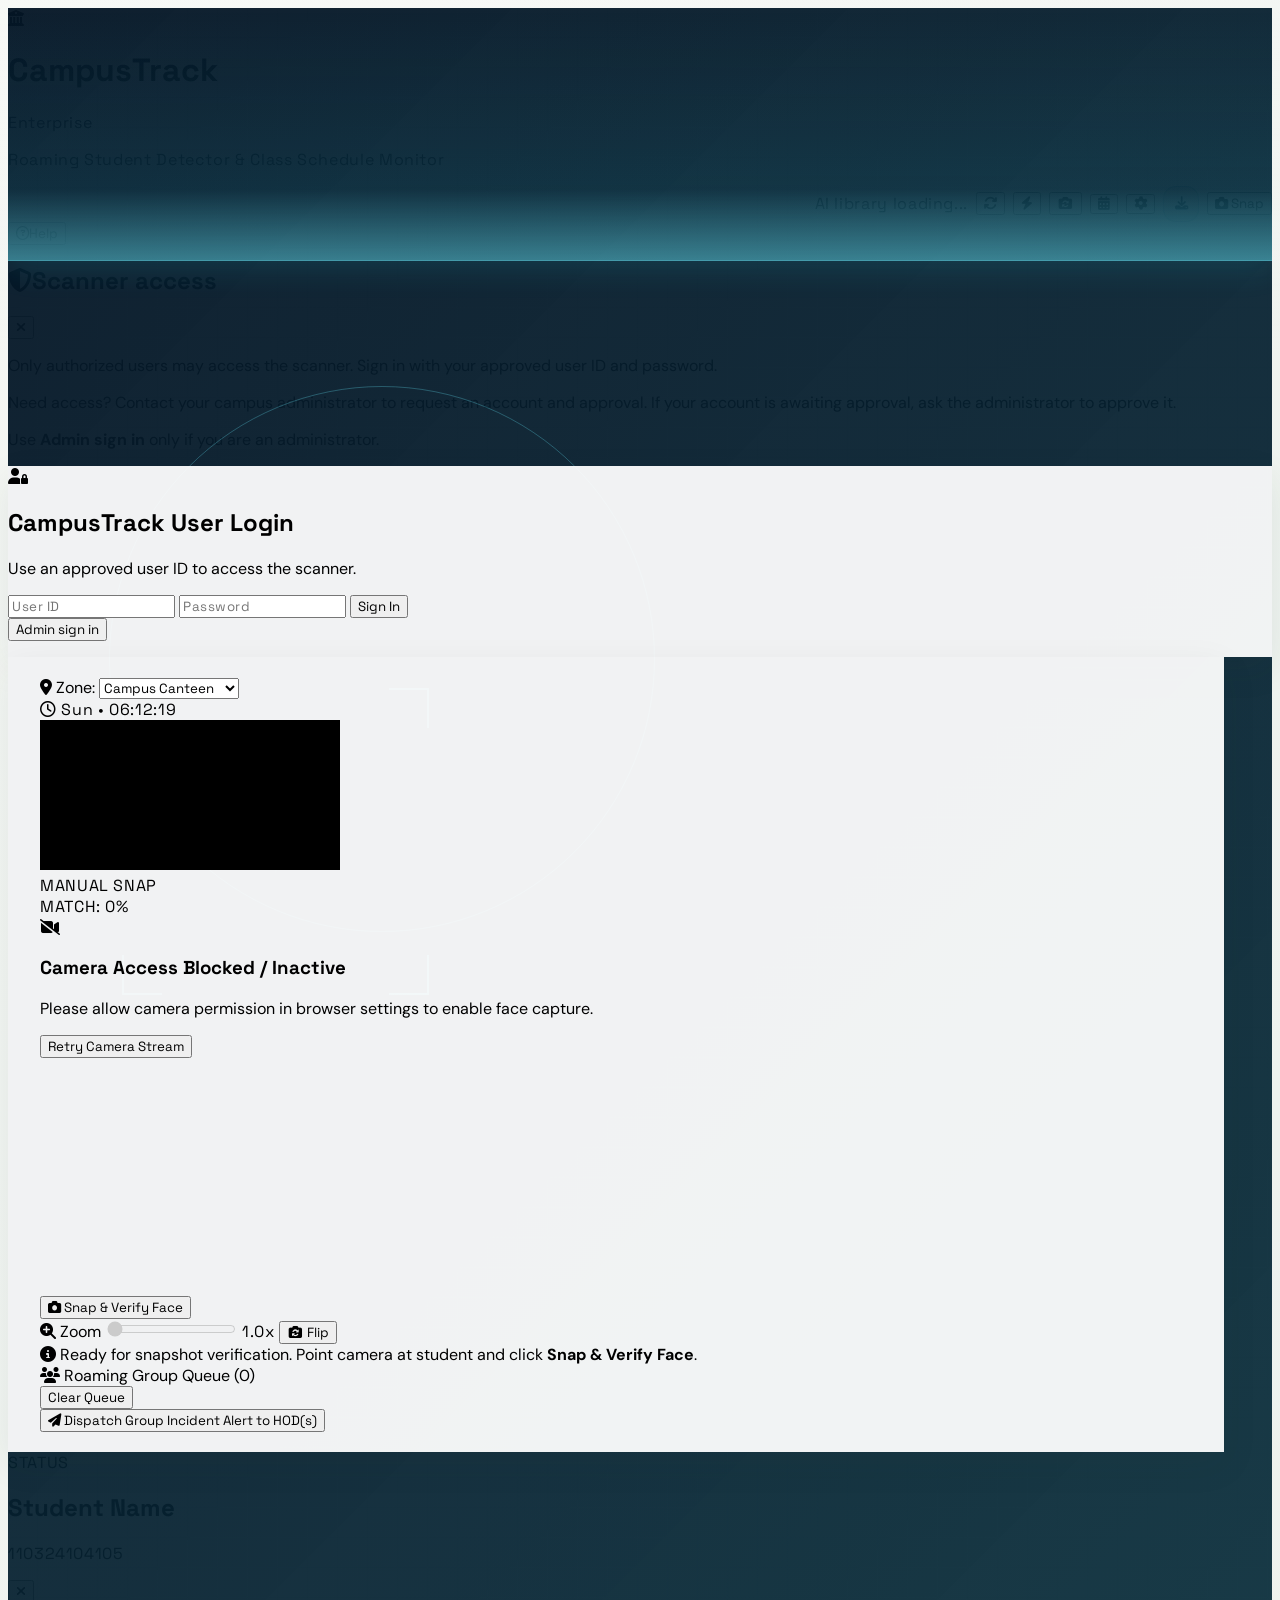
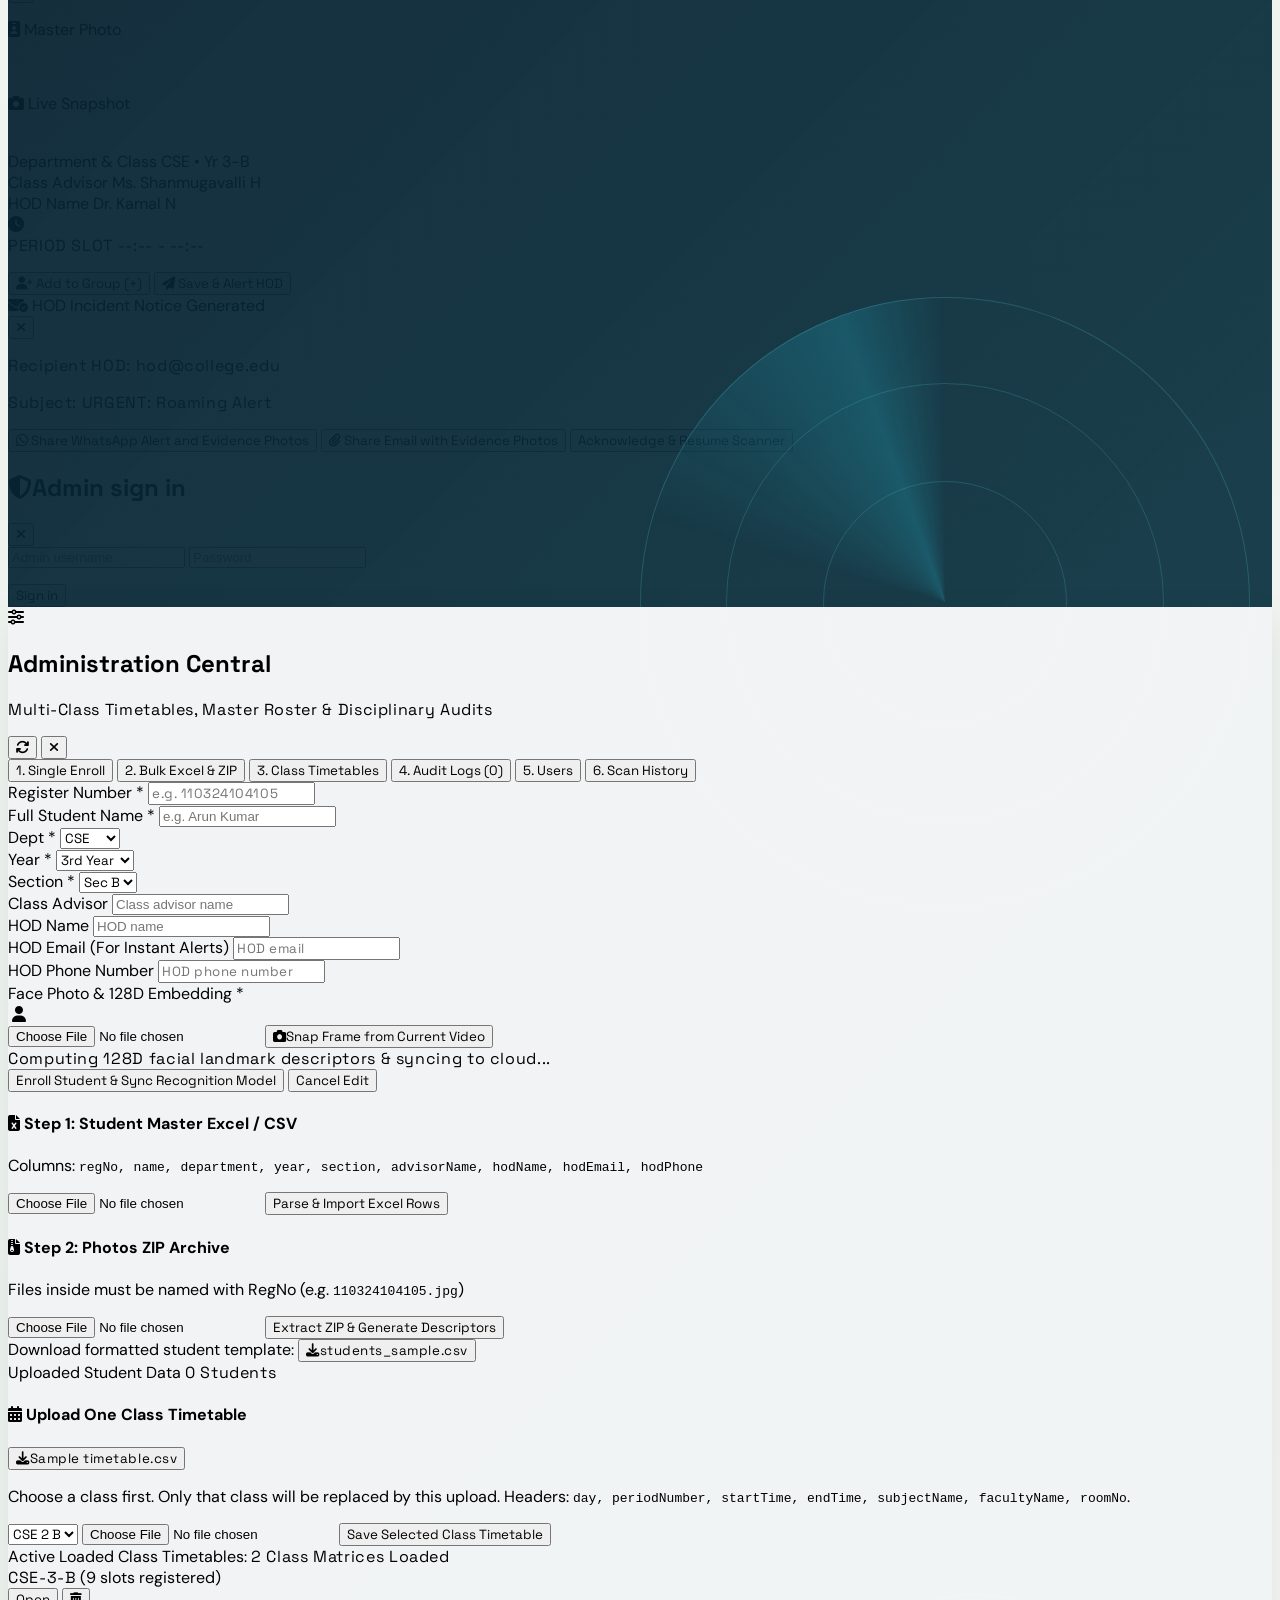
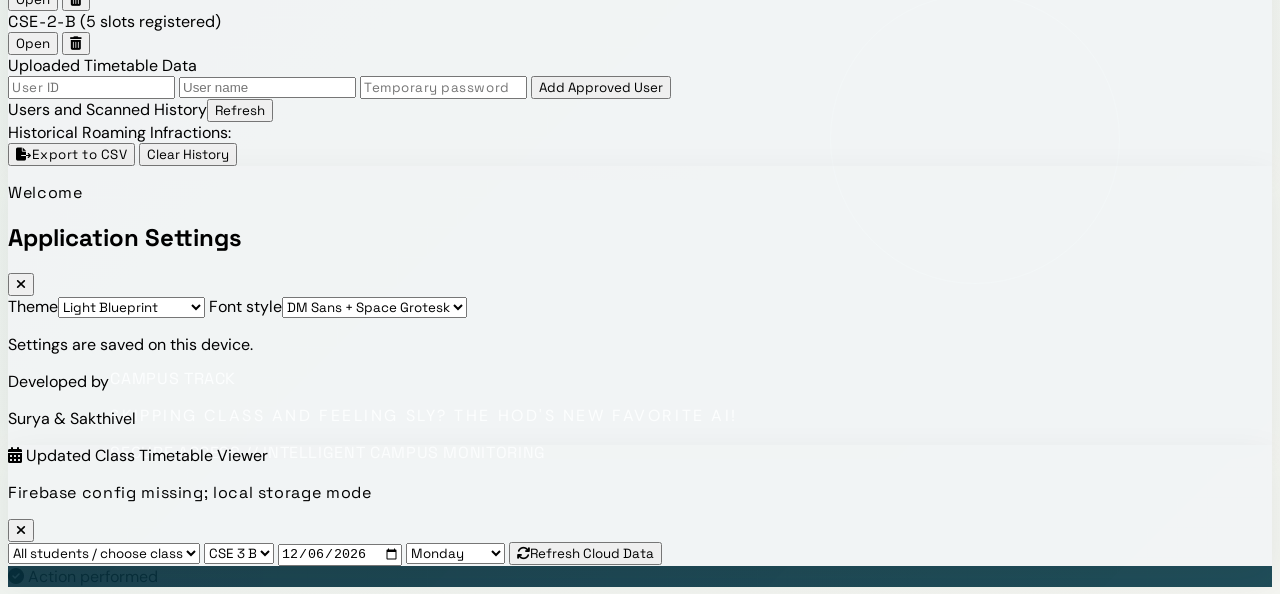
==== static/index.html @ fad96695 "feat: replace continuous video scanning loop with manual Snap & Verify workflow - In static/index.ht" ====
<!DOCTYPE html>
<html lang="en">
<head>
  <meta charset="UTF-8">
  <meta name="viewport" content="width=device-width, initial-scale=1.0, maximum-scale=1.0, user-scalable=no, viewport-fit=cover">
  <meta name="theme-color" content="#082b35">
  <meta name="apple-mobile-web-app-capable" content="yes">
  <meta name="apple-mobile-web-app-status-bar-style" content="black-translucent">
  <meta name="apple-mobile-web-app-title" content="CampusTrack">
  <meta name="description" content="CampusTrack AI Enterprise - Mobile face recognition and class monitoring app">
  <title>CampusTrack AI Enterprise - Face Recognition & Timetable Monitor</title>
  <link rel="manifest" href="manifest.json">

  <!-- Tailwind CSS CDN -->
  <script src="https://cdn.tailwindcss.com"></script>

  <!-- FontAwesome 6.5.1 CDN -->
  <link rel="stylesheet" href="https://cdnjs.cloudflare.com/ajax/libs/font-awesome/6.5.1/css/all.min.css">

  <!-- Typefaces -->
  <link rel="preconnect" href="https://fonts.googleapis.com">
  <link rel="preconnect" href="https://fonts.gstatic.com" crossorigin>
  <link href="https://fonts.googleapis.com/css2?family=DM+Sans:wght@400;500;600;700&family=Space+Grotesk:wght@400;500;600;700&display=swap" rel="stylesheet">

  <!-- Processing Libraries -->
  <script src="https://cdnjs.cloudflare.com/ajax/libs/tone/14.8.49/Tone.js"></script>
  <script src="https://cdn.jsdelivr.net/npm/xlsx@0.18.5/dist/xlsx.full.min.js"></script>
  <script src="https://cdn.jsdelivr.net/npm/jszip@3.10.1/dist/jszip.min.js"></script>

  <!-- Face-API.js Bundle -->
  <script defer src="https://cdn.jsdelivr.net/npm/@vladmandic/face-api@1.7.12/dist/face-api.min.js"></script>

  <!-- Firebase SDKs -->
  <script src="https://www.gstatic.com/firebasejs/10.12.2/firebase-app-compat.js"></script>
  <script src="https://www.gstatic.com/firebasejs/10.12.2/firebase-auth-compat.js"></script>
  <script src="https://www.gstatic.com/firebasejs/10.12.2/firebase-firestore-compat.js"></script>

  <!-- Modular, Cached Stylesheet -->
  <link rel="stylesheet" href="css/styles.css">
</head>
<body class="bg-slate-50 text-slate-800 min-h-screen flex flex-col font-sans select-none overflow-x-hidden">
  <div id="app-splash" aria-hidden="true">
    <div class="splash-content">
      <div class="splash-logo-mark"><i class="fa-solid fa-building-columns"></i></div>
      <div class="splash-wordmark">Campus<span>Track</span></div>
      <p class="splash-tagline">Intelligent campus monitoring</p>
      <p class="splash-credit">Developed by<span>Surya &amp; Sakthivel</span></p>
    </div>
  </div>
  <script>
    window.setTimeout(() => {
      document.getElementById('app-splash')?.classList.add('is-leaving');
    }, 1800);
  </script>
  <div class="mobile-app-shell">

  <!-- TOP HEADER -->
  <header class="bg-white/95 backdrop-blur-md border-b border-slate-200 sticky top-0 z-40 px-3 py-2.5 sm:px-5 flex items-center justify-between shadow-sm">
    <div class="flex items-center gap-2.5">
      <div class="w-9 h-9 rounded-xl bg-gradient-to-tr from-cyan-600 to-teal-500 flex items-center justify-center font-bold text-white shadow-md shadow-cyan-500/20">
        <i class="fa-solid fa-building-columns text-base"></i>
      </div>
      <div>
        <div class="flex items-center gap-1.5">
          <h1 class="font-black text-base sm:text-lg tracking-tight text-slate-900 leading-none">Campus<span class="text-cyan-600">Track</span></h1>
          <span class="bg-cyan-50 border border-cyan-200 text-cyan-700 font-mono text-[9px] px-1.5 py-0.5 rounded font-bold uppercase tracking-wider">Enterprise</span>
        </div>
        <p class="text-[11px] text-slate-500 font-mono hidden sm:block">Roaming Student Detector &amp; Class Schedule Monitor</p>
      </div>
    </div>

    <!-- Right Controls -->
    <div class="header-actions">
      <div class="status-pill flex items-center gap-1.5 text-xs bg-slate-100 px-2.5 py-1 rounded-xl border border-slate-200">
        <span id="sys-pulse" class="w-2 h-2 rounded-full bg-amber-400 animate-pulse"></span>
        <span id="sys-label" class="font-mono text-slate-600 text-[10px] sm:text-xs">Initializing AI...</span>
      </div>

      <button type="button" onclick="refreshScannerData()" title="Refresh scanner data" aria-label="Refresh scanner data" class="w-8 h-8 sm:w-9 sm:h-9 bg-slate-100 hover:bg-slate-200 text-slate-600 rounded-xl flex items-center justify-center transition border border-slate-200">
        <i class="fa-solid fa-arrows-rotate text-xs sm:text-sm"></i>
      </button>

      <button id="btn-torch" onclick="toggleTorch()" title="Toggle Flashlight" class="w-8 h-8 sm:w-9 sm:h-9 bg-slate-100 hover:bg-slate-200 text-slate-600 rounded-xl flex items-center justify-center transition border border-slate-200 active:scale-95">
        <i class="fa-solid fa-bolt text-xs sm:text-sm"></i>
      </button>

      <button id="btn-flip" onclick="toggleCameraFacing()" title="Flip Camera" class="w-8 h-8 sm:w-9 sm:h-9 bg-slate-100 hover:bg-slate-200 text-slate-600 rounded-xl flex items-center justify-center transition border border-slate-200 active:scale-95">
        <i class="fa-solid fa-camera-rotate text-xs sm:text-sm"></i>
      </button>

      <button onclick="openTimetableViewer()" title="View Timetables" class="mobile-header-duplicate w-8 h-8 sm:w-9 sm:h-9 bg-slate-100 hover:bg-slate-200 text-slate-600 rounded-xl flex items-center justify-center transition border border-slate-200 active:scale-95">
        <i class="fa-solid fa-calendar-days text-xs sm:text-sm"></i>
      </button>

      <button onclick="openSettingsModal()" title="Settings" class="mobile-header-duplicate w-8 h-8 sm:w-9 sm:h-9 bg-slate-100 hover:bg-slate-200 text-slate-600 rounded-xl flex items-center justify-center transition border border-slate-200 active:scale-95">
        <i class="fa-solid fa-gear text-xs sm:text-sm"></i>
      </button>

      <button id="btn-install-app" class="app-install-button hidden" type="button" title="Install app">
        <i class="fa-solid fa-download text-[11px]"></i>
      </button>

      <button id="btn-header-snap" type="button" onclick="document.getElementById('snap-btn')?.click()" title="Snap &amp; Verify Face" class="bg-cyan-600 hover:bg-cyan-700 text-white text-xs font-semibold px-3 py-1.5 rounded-xl transition flex items-center gap-1.5 shadow-md shadow-cyan-600/20 active:scale-95">
        <i class="fa-solid fa-camera text-[11px]"></i>
        <span>Snap</span>
      </button>

    </div>
  </header>

  <!-- USER ACCESS GATE -->
  <div id="user-login-modal" class="fixed inset-0 bg-slate-950/70 backdrop-blur-sm z-[60] flex items-center justify-center p-4">
    <button id="login-help-button" type="button" onclick="toggleLoginHelp()" aria-controls="login-help-panel" aria-expanded="false" class="fixed top-4 right-4 z-[70] px-3 py-2 rounded-lg border border-white/30 bg-slate-900/60 hover:bg-slate-900/80 text-white text-xs font-semibold transition backdrop-blur" title="Sign-in help">
      <i class="fa-regular fa-circle-question mr-1.5" aria-hidden="true"></i>Help
    </button>
    <aside id="login-help-panel" role="dialog" aria-labelledby="login-help-title" class="hidden fixed top-16 right-4 z-[70] w-[min(20rem,calc(100vw-2rem))] bg-white border border-slate-200 rounded-xl p-4 shadow-2xl text-sm text-slate-700">
      <div class="flex items-center justify-between gap-3">
        <h2 id="login-help-title" class="font-bold text-slate-900"><i class="fa-solid fa-shield-halved text-cyan-700 mr-1.5" aria-hidden="true"></i>Scanner access</h2>
        <button type="button" onclick="toggleLoginHelp(false)" aria-label="Close help" class="w-7 h-7 rounded-lg bg-slate-100 hover:bg-slate-200 text-slate-600"><i class="fa-solid fa-xmark" aria-hidden="true"></i></button>
      </div>
      <p class="mt-3">Only authorized users may access the scanner. Sign in with your approved user ID and password.</p>
      <p class="mt-2">Need access? Contact your campus administrator to request an account and approval. If your account is awaiting approval, ask the administrator to approve it.</p>
      <p class="mt-2 text-xs text-slate-500">Use <strong>Admin sign in</strong> only if you are an administrator.</p>
    </aside>
    <div class="engineering-login-backdrop" aria-hidden="true">
      <div class="login-radar-target"></div>
      <div class="login-focus-frame"></div>
      <div class="login-scan-sweep"></div>
      <div class="engineering-login-copy">
        <p class="text-[10px] font-mono text-cyan-200/80">CAMPUS TRACK</p>
        <p class="mt-2 text-xl sm:text-xl font-bold tracking-[0.018em] text-white">Skipping class and feeling sly?
The HOD's new favorite AI!</p>
        <p class="mt-2 text-[11px] font-mono tracking-[0.08em] normal-case text-cyan-100/70">Secure access // intelligent campus monitoring</p>
      </div>
    </div>
    <div id="user-login-panel" class="engineering-panel login-panel-arrive relative z-10 bg-white/95 border border-slate-200 rounded-3xl p-6 max-w-sm w-full space-y-4 shadow-2xl">
      <div class="text-center">
        <div class="mx-auto w-12 h-12 rounded-2xl bg-cyan-50 text-cyan-600 flex items-center justify-center text-xl border border-cyan-200"><i class="fa-solid fa-user-lock"></i></div>
        <h2 class="font-bold text-lg text-slate-900 mt-3">CampusTrack User Login</h2>
        <p class="text-xs text-slate-500 mt-1">Use an approved user ID to access the scanner.</p>
      </div>
      <form onsubmit="handleUserLogin(event)" class="space-y-3 text-xs">
        <input id="user-login-id" type="text" placeholder="User ID" required class="w-full bg-slate-50 border border-slate-300 rounded-xl px-3 py-2.5 text-slate-800 font-mono">
        <input id="user-login-pass" type="password" placeholder="Password" required class="w-full bg-slate-50 border border-slate-300 rounded-xl px-3 py-2.5 text-slate-800 font-mono">
        <button type="submit" class="w-full bg-cyan-600 hover:bg-cyan-700 text-white font-semibold py-2.5 rounded-xl transition">Sign In</button>
      </form>
      <button type="button" onclick="openAdminAuthModal()" class="mx-auto block px-2 py-1 text-[10px] font-semibold text-slate-500 hover:text-emerald-700 transition">Admin sign in</button>
      <p id="user-login-status" class="text-center text-[11px] text-rose-600 min-h-4"></p>
    </div>
  </div>

  <!-- MAIN SCANNER VIEWPORT -->
  <main class="scanner-main engineering-panel flex-1 relative flex flex-col items-center justify-start p-3 sm:p-4 max-w-6xl mx-auto w-full gap-3">
    
    <!-- Location & Clock Bar -->
    <div class="w-full flex items-center justify-between text-xs bg-white border border-slate-200 px-3.5 py-2 rounded-2xl shadow-sm">
      <div class="flex items-center gap-1.5">
        <i class="fa-solid fa-location-dot text-rose-500 text-xs"></i>
        <span class="text-slate-500 font-medium">Zone:</span>
        <select id="sel-location" class="bg-slate-50 border border-slate-200 rounded-lg px-2 py-0.5 text-slate-700 text-xs focus:outline-none focus:border-indigo-500">
          <option value="Campus Canteen">Campus Canteen</option>
          <option value="Sports Grounds">Sports Grounds</option>
          <option value="Academic Block Corridor">Academic Corridor</option>
          <option value="Hostel Gate">Hostel Gate</option>
          <option value="Parking Area">Parking Area</option>
        </select>
      </div>
      <div class="flex items-center gap-1.5 font-mono text-[11px] text-indigo-600 font-bold">
        <i class="fa-regular fa-clock"></i>
        <span id="live-hud-clock">--:--:--</span>
      </div>
    </div>

    <!-- Camera Feed Viewport Card -->
    <div class="scanner-camera relative w-full aspect-[3/4] sm:aspect-[4/3] bg-black rounded-3xl overflow-hidden shadow-xl border-2 border-slate-300 flex items-center justify-center">
      <video id="webcam" autoplay muted playsinline class="absolute inset-0 w-full h-full object-cover z-0"></video>
      <canvas id="overlay" class="absolute inset-0 w-full h-full pointer-events-none z-10"></canvas>

      <!-- Reticle / Viewfinder Frame -->
      <div class="absolute inset-0 flex items-center justify-center pointer-events-none z-10">
        <div class="relative w-56 h-72 sm:w-64 sm:h-80 max-w-[85%] max-h-[85%] rounded-3xl border border-dashed border-cyan-400/70 flex items-center justify-center">
          <div class="absolute -top-1 -left-1 w-6 h-6 border-t-2 border-l-2 rounded-tl-xl border-cyan-400"></div>
          <div class="absolute -top-1 -right-1 w-6 h-6 border-t-2 border-r-2 rounded-tr-xl border-cyan-400"></div>
          <div class="absolute -bottom-1 -left-1 w-6 h-6 border-b-2 border-l-2 rounded-bl-xl border-cyan-400"></div>
          <div class="absolute -bottom-1 -right-1 w-6 h-6 border-b-2 border-r-2 rounded-br-xl border-cyan-400"></div>
          <div class="text-[10px] font-mono tracking-widest text-cyan-200 bg-slate-900/80 px-2.5 py-1 rounded-full border border-cyan-400/40 backdrop-blur">
            MANUAL SNAP
          </div>
        </div>
      </div>

      <!-- Match Confidence Pill -->
      <div id="confidence-badge" class="hidden absolute top-3.5 left-3.5 z-20 bg-emerald-600 text-white font-mono text-xs font-bold px-3 py-1 rounded-full shadow-lg border border-emerald-400/40 backdrop-blur">
        MATCH: <span id="conf-val">0%</span>
      </div>

      <!-- Camera Off Notice -->
      <div id="cam-fallback" class="hidden absolute inset-0 z-30 bg-slate-900/95 flex flex-col items-center justify-center p-6 text-center space-y-3">
        <div class="w-12 h-12 rounded-2xl bg-amber-500/20 text-amber-400 flex items-center justify-center text-xl border border-amber-500/30">
          <i class="fa-solid fa-video-slash"></i>
        </div>
        <h3 class="text-sm font-bold text-white">Camera Access Blocked / Inactive</h3>
        <p class="text-xs text-slate-300 max-w-xs leading-relaxed">
          Please allow camera permission in browser settings to enable face capture.
        </p>
        <button onclick="requestCameraStart()" class="bg-indigo-600 hover:bg-indigo-500 text-white text-xs px-4 py-2 rounded-xl font-medium transition">
          Retry Camera Stream
        </button>
      </div>
    </div>

    <!-- Manual Snap & Verify Controls Bar -->
    <div class="w-full flex flex-col sm:flex-row items-stretch sm:items-center justify-between gap-3 bg-white border border-slate-200 rounded-2xl p-3 shadow-sm">
      <button id="snap-btn" type="button" class="flex-1 bg-gradient-to-r from-cyan-600 to-teal-600 hover:from-cyan-500 hover:to-teal-500 active:scale-[0.98] text-white font-bold py-3.5 px-6 rounded-xl shadow-md shadow-cyan-600/20 transition-all flex items-center justify-center gap-2.5 text-sm sm:text-base cursor-pointer">
        <i class="fa-solid fa-camera text-base"></i>
        <span id="snap-btn-text">Snap &amp; Verify Face</span>
      </button>

      <div class="flex items-center justify-between sm:justify-end gap-3 px-1 sm:px-0">
        <label class="flex items-center gap-2 text-xs text-slate-600">
          <i class="fa-solid fa-magnifying-glass-plus text-slate-400"></i>
          <span class="hidden sm:inline">Zoom</span>
          <input id="camera-zoom" type="range" min="1" max="1" step="0.1" value="1" aria-label="Camera zoom" class="w-20 sm:w-24 accent-cyan-700" disabled>
          <span id="camera-zoom-value" class="font-mono text-[11px] text-slate-500 w-7">1.0x</span>
        </label>

        <button type="button" onclick="toggleCameraFacing()" title="Flip Camera" class="px-3 py-2 bg-slate-100 hover:bg-slate-200 text-slate-700 rounded-xl text-xs font-semibold flex items-center gap-1.5 transition border border-slate-200 active:scale-95">
          <i class="fa-solid fa-camera-rotate"></i>
          <span class="hidden sm:inline">Flip</span>
        </button>
      </div>
    </div>

    <!-- Verification Result Display Area -->
    <div id="verify-result" class="w-full bg-white border border-slate-200 rounded-2xl p-4 shadow-sm transition-all duration-300 min-h-[64px] flex items-center" role="region" aria-live="polite">
      <div class="flex items-center gap-2.5 text-slate-500 text-xs">
        <i class="fa-solid fa-circle-info text-cyan-600 text-sm"></i>
        <span>Ready for snapshot verification. Point camera at student and click <strong>Snap &amp; Verify Face</strong>.</span>
      </div>
    </div>
    <!-- Multi-Student Roaming Group Queue Tray -->
    <div id="group-tray" class="w-full bg-white border border-rose-200 rounded-2xl p-3 shadow-xl hidden flex-col gap-2.5 transition-all duration-300">
      <div class="flex items-center justify-between">
        <div class="flex items-center gap-2 text-slate-900 font-bold text-sm">
          <span class="w-2 h-2 rounded-full bg-rose-500 animate-ping"></span>
          <span><i class="fa-solid fa-users text-indigo-600 mr-1"></i> Roaming Group Queue (<span id="group-count" class="text-rose-600">0</span>)</span>
        </div>
        <button onclick="clearIncidentGroup()" class="text-[11px] text-slate-500 hover:text-rose-600 transition">Clear Queue</button>
      </div>
      <div id="group-thumbnails" class="flex gap-2.5 overflow-x-auto py-1"></div>
      <button onclick="dispatchGroupAlert()" class="w-full bg-rose-600 hover:bg-rose-500 text-white font-semibold py-2.5 rounded-xl text-xs transition flex items-center justify-center gap-2 shadow-lg shadow-rose-600/30 active:scale-95">
        <i class="fa-solid fa-paper-plane"></i>
        <span>Dispatch Group Incident Alert to HOD(s)</span>
      </button>
    </div>

  </main>

  <!-- DYNAMIC VERIFICATION POPUP MODAL -->
  <div id="verify-modal" class="fixed inset-0 bg-slate-900/60 backdrop-blur-sm z-50 hidden flex items-center justify-center p-3 sm:p-4 overflow-y-auto">
    <div id="modal-card-container" class="bg-white border-2 rounded-3xl max-w-md w-full p-4 sm:p-5 space-y-3.5 shadow-2xl my-auto transition-all duration-300">
      <div class="flex justify-between items-start border-b border-slate-100 pb-3">
        <div>
          <span id="modal-status-badge" class="text-[10px] font-mono font-bold uppercase tracking-wider px-2.5 py-0.5 rounded-full">STATUS</span>
          <h2 id="modal-stu-name" class="font-bold text-lg text-slate-900 mt-1 leading-tight">Student Name</h2>
          <p id="modal-stu-reg" class="text-indigo-600 font-mono text-xs font-semibold">110324104105</p>
        </div>
        <button onclick="dismissVerificationModal()" class="w-8 h-8 rounded-full bg-slate-100 text-slate-500 hover:bg-slate-200 flex items-center justify-center transition">
          <i class="fa-solid fa-xmark text-sm"></i>
        </button>
      </div>

      <div class="grid grid-cols-2 gap-3 bg-slate-50 p-3 rounded-2xl border border-slate-200 text-center">
        <div>
          <p class="text-[10px] text-slate-500 mb-1.5 font-medium flex items-center justify-center gap-1">
            <i class="fa-solid fa-id-badge text-indigo-600"></i> Master Photo
          </p>
          <img id="modal-enrolled-photo" src="" class="w-full aspect-square object-cover rounded-xl border border-slate-200 bg-white shadow-sm">
        </div>
        <div>
          <p class="text-[10px] text-indigo-600 mb-1.5 font-bold flex items-center justify-center gap-1">
            <i class="fa-solid fa-camera text-indigo-600"></i> Live Snapshot
          </p>
          <img id="modal-live-photo" src="" class="w-full aspect-square object-cover rounded-xl border-2 border-indigo-500 bg-white shadow-sm">
        </div>
      </div>

      <div class="grid grid-cols-2 gap-2 text-xs bg-slate-50 p-3 rounded-xl border border-slate-200">
        <div>
          <span class="text-slate-500 block text-[10px] mb-0.5 font-medium">Department &amp; Class</span>
          <span id="modal-stu-class" class="font-semibold text-slate-800 truncate block">CSE • Yr 3-B</span>
        </div>
        <div>
          <span class="text-slate-500 block text-[10px] mb-0.5 font-medium">Class Advisor</span>
          <span id="modal-stu-advisor" class="font-semibold text-slate-800 truncate block">Ms. Shanmugavalli H</span>
        </div>
        <div class="col-span-2">
          <span class="text-slate-500 block text-[10px] mb-0.5 font-medium">HOD Name</span>
          <span id="modal-stu-hod" class="font-semibold text-slate-800 truncate block">Dr. Kamal N</span>
        </div>
      </div>

      <div id="modal-timetable-banner" class="p-3.5 rounded-2xl border transition-all duration-300 flex items-start gap-3">
        <div id="modal-timetable-icon" class="w-10 h-10 rounded-xl flex items-center justify-center shrink-0 text-base">
          <i class="fa-solid fa-clock"></i>
        </div>
        <div class="flex-1 min-w-0">
          <div class="flex justify-between items-center text-[10px] font-mono font-bold mb-0.5">
            <span id="modal-period-num">PERIOD SLOT</span>
            <span id="modal-period-time">--:-- - --:--</span>
          </div>
          <p id="modal-subject-name" class="font-bold text-slate-900 text-sm truncate"></p>
          <p id="modal-faculty-name" class="text-xs text-slate-600 truncate mt-0.5"></p>
          <p id="modal-notice" class="text-[10px] font-mono mt-1 font-medium"></p>
        </div>
      </div>

      <div class="grid grid-cols-2 gap-2 pt-1">
        <button onclick="addToIncidentGroup()" class="bg-slate-100 hover:bg-slate-200 text-slate-700 font-semibold py-2.5 rounded-xl text-xs transition border border-slate-300 flex items-center justify-center gap-1.5 active:scale-95">
          <i class="fa-solid fa-user-plus text-indigo-600"></i>
          <span>Add to Group (+)</span>
        </button>
        <button id="btn-modal-alert" onclick="dispatchSingleAlert()" class="bg-rose-600 hover:bg-rose-500 text-white font-semibold py-2.5 rounded-xl text-xs transition shadow-lg flex items-center justify-center gap-1.5 active:scale-95">
          <i class="fa-solid fa-paper-plane"></i>
          <span>Save &amp; Alert HOD</span>
        </button>
      </div>
    </div>
  </div>

  <!-- EMAIL & DIRECT WHATSAPP PREVIEW MODAL -->
  <div id="email-preview-modal" class="fixed inset-0 bg-slate-900/60 backdrop-blur-sm z-50 hidden flex items-center justify-center p-3 sm:p-4 overflow-y-auto">
    <div class="bg-white border border-slate-200 rounded-3xl max-w-lg w-full p-5 space-y-4 shadow-2xl my-auto text-xs">
      <div class="flex items-center justify-between border-b border-slate-100 pb-3">
        <div class="flex items-center gap-2 text-rose-600 font-bold text-sm">
          <i class="fa-solid fa-envelope-circle-check text-lg"></i>
          <span>HOD Incident Notice Generated</span>
        </div>
        <button onclick="closeEmailPreviewModal()" class="text-slate-400 hover:text-slate-600"><i class="fa-solid fa-xmark text-base"></i></button>
      </div>

      <div class="bg-slate-50 p-3 rounded-xl border border-slate-200 space-y-1 font-mono text-[11px] text-slate-700">
        <p><span class="text-slate-500">Recipient HOD:</span> <span id="mail-recipients" class="text-indigo-600 font-bold">hod@college.edu</span></p>
        <p><span class="text-slate-500">Subject:</span> <span id="mail-subject" class="text-rose-600 font-semibold">URGENT: Roaming Alert</span></p>
      </div>

      <div id="mail-body-preview" class="bg-slate-50 border border-slate-200 text-slate-900 rounded-2xl p-4 shadow-inner max-h-72 overflow-y-auto font-sans leading-relaxed text-[12px]"></div>

      <button id="link-direct-whatsapp" type="button" onclick="sendWhatsAppAlert()" class="w-full bg-emerald-600 hover:bg-emerald-500 text-white font-bold py-2.5 rounded-xl transition flex items-center justify-center gap-2 shadow-lg shadow-emerald-600/30">
        <i class="fa-brands fa-whatsapp text-lg"></i>
        <span>Share WhatsApp Alert and Evidence Photos</span>
      </button>

      <button id="link-direct-email" type="button" onclick="sendEmailAlert()" class="w-full bg-indigo-600 hover:bg-indigo-500 text-white font-bold py-2.5 rounded-xl transition flex items-center justify-center gap-2 shadow-lg shadow-indigo-600/30">
        <i class="fa-solid fa-paperclip text-lg"></i>
        <span>Share Email with Evidence Photos</span>
      </button>

      <button onclick="closeEmailPreviewModal()" class="w-full bg-slate-100 hover:bg-slate-200 text-slate-700 py-2 rounded-xl transition font-medium">
        Acknowledge &amp; Resume Scanner
      </button>
    </div>
  </div>

  <!-- ADMIN SIGN-IN -->
  <div id="admin-auth-modal" class="fixed inset-0 bg-slate-950/70 backdrop-blur-sm z-[70] hidden flex items-center justify-center p-4">
    <form onsubmit="handleAdminAuth(event)" class="bg-white border border-slate-200 rounded-2xl p-5 w-full max-w-xs space-y-3 shadow-2xl">
      <div class="flex items-center justify-between">
        <h2 class="text-sm font-bold text-slate-900"><i class="fa-solid fa-shield-halved text-emerald-700 mr-2"></i>Admin sign in</h2>
        <button type="button" onclick="closeAdminAuthModal()" class="w-7 h-7 rounded-lg bg-slate-100 text-slate-500 hover:bg-slate-200" title="Close"><i class="fa-solid fa-xmark"></i></button>
      </div>
      <input id="auth-user" type="text" placeholder="Admin username" autocomplete="username" required class="w-full bg-slate-50 border border-slate-300 rounded-lg px-3 py-2 text-sm text-slate-800">
      <input id="auth-pass" type="password" placeholder="Password" autocomplete="current-password" required class="w-full bg-slate-50 border border-slate-300 rounded-lg px-3 py-2 text-sm text-slate-800">
      <p id="admin-auth-status" class="min-h-4 text-[11px] text-rose-600" aria-live="polite"></p>
      <button type="submit" class="w-full bg-emerald-700 hover:bg-emerald-800 text-white font-semibold py-2 rounded-lg transition">Sign in</button>
    </form>
  </div>

  <!-- MULTI-TAB ADMIN DASHBOARD -->
  <div id="admin-dashboard-modal" class="fixed inset-0 bg-slate-100 z-50 hidden flex flex-col overflow-hidden">
    <div class="engineering-panel bg-white border-0 rounded-none w-full h-full min-h-0 p-3 sm:p-5 lg:p-6 space-y-4 sm:space-y-5 shadow-none flex flex-col overflow-y-auto">
      
      <div class="flex justify-between items-center border-b border-slate-100 pb-3">
        <div class="flex items-center gap-2.5">
          <div class="w-8 h-8 rounded-xl bg-indigo-50 text-indigo-600 border border-indigo-100 flex items-center justify-center text-sm font-bold">
            <i class="fa-solid fa-sliders"></i>
          </div>
          <div>
            <h2 class="font-bold text-base sm:text-lg text-slate-900 leading-none">Administration Central</h2>
            <p class="text-[11px] text-slate-500 font-mono mt-0.5">Multi-Class Timetables, Master Roster &amp; Disciplinary Audits</p>
          </div>
        </div>
        <div class="flex items-center gap-2">
          <button type="button" onclick="refreshAdminView()" title="Refresh current page" aria-label="Refresh current page" class="w-8 h-8 rounded-full bg-slate-100 text-slate-500 hover:bg-slate-200 flex items-center justify-center transition">
            <i class="fa-solid fa-arrows-rotate text-xs"></i>
          </button>
          <button onclick="closeAdminDashboard()" class="w-8 h-8 rounded-full bg-slate-100 text-slate-500 hover:bg-slate-200 flex items-center justify-center transition">
            <i class="fa-solid fa-xmark text-sm"></i>
          </button>
        </div>
      </div>

      <!-- Admin Tabs -->
      <div class="grid grid-cols-2 sm:grid-cols-3 lg:grid-cols-6 gap-1.5 bg-slate-100 p-1.5 rounded-xl border border-slate-200 text-xs font-semibold shrink-0">
        <button onclick="switchAdminTab('tab-single')" id="btn-tab-single" class="tab-btn py-2 rounded-xl bg-indigo-600 text-white shadow transition">1. Single Enroll</button>
        <button onclick="switchAdminTab('tab-bulk')" id="btn-tab-bulk" class="tab-btn py-2 rounded-xl text-slate-600 hover:text-slate-900 transition">2. Bulk Excel &amp; ZIP</button>
        <button onclick="switchAdminTab('tab-tt')" id="btn-tab-tt" class="tab-btn py-2 rounded-xl text-slate-600 hover:text-slate-900 transition">3. Class Timetables</button>
        <button onclick="switchAdminTab('tab-audit')" id="btn-tab-audit" class="tab-btn py-2 rounded-xl text-slate-600 hover:text-slate-900 transition">4. Audit Logs (<span id="admin-audit-count">0</span>)</button>
        <button onclick="switchAdminTab('tab-users')" id="btn-tab-users" class="tab-btn py-2 rounded-xl text-slate-600 hover:text-slate-900 transition">5. Users</button>
        <button onclick="switchAdminTab('tab-history')" id="btn-tab-history" class="tab-btn py-2 rounded-xl text-slate-600 hover:text-slate-900 transition">6. Scan History</button>
      </div>

      <!-- TAB 1: Single Student Enrollment -->
      <div id="tab-single" class="tab-content space-y-3.5 text-xs">
        <form id="form-single" onsubmit="handleSingleStudentEnroll(event)" class="space-y-3">
          <div class="grid grid-cols-1 sm:grid-cols-2 gap-2.5">
            <div>
              <label class="block text-slate-600 mb-1 font-medium">Register Number *</label>
              <input type="text" id="s-reg" placeholder="e.g. 110324104105" required class="w-full bg-slate-50 border border-slate-300 rounded-xl p-2.5 text-slate-800 font-mono focus:border-indigo-500">
            </div>
            <div>
              <label class="block text-slate-600 mb-1 font-medium">Full Student Name *</label>
              <input type="text" id="s-name" placeholder="e.g. Arun Kumar" required class="w-full bg-slate-50 border border-slate-300 rounded-xl p-2.5 text-slate-800 focus:border-indigo-500">
            </div>
          </div>

          <div class="grid grid-cols-3 gap-2">
            <div>
              <label class="block text-slate-600 mb-1 font-medium">Dept *</label>
              <select id="s-dept" class="w-full bg-slate-50 border border-slate-300 rounded-xl p-2.5 text-slate-800 focus:border-indigo-500">
                <option value="CSE" selected>CSE</option>
                <option value="ECE">ECE</option>
                <option value="MECH">MECH</option>
                <option value="IT">IT</option>
              </select>
            </div>
            <div>
              <label class="block text-slate-600 mb-1 font-medium">Year *</label>
              <select id="s-year" class="w-full bg-slate-50 border border-slate-300 rounded-xl p-2.5 text-slate-800 focus:border-indigo-500">
                <option value="1">1st Year</option>
                <option value="2">2nd Year</option>
                <option value="3" selected>3rd Year</option>
                <option value="4">4th Year</option>
              </select>
            </div>
            <div>
              <label class="block text-slate-600 mb-1 font-medium">Section *</label>
              <select id="s-sec" class="w-full bg-slate-50 border border-slate-300 rounded-xl p-2.5 text-slate-800 focus:border-indigo-500">
                <option value="A">Sec A</option>
                <option value="B" selected>Sec B</option>
                <option value="C">Sec C</option>
              </select>
            </div>
          </div>

          <div class="grid grid-cols-1 sm:grid-cols-2 gap-2.5">
            <div>
              <label class="block text-slate-600 mb-1 font-medium">Class Advisor</label>
              <input type="text" id="s-advisor" placeholder="Class advisor name" class="w-full bg-slate-50 border border-slate-300 rounded-xl p-2.5 text-slate-800">
            </div>
            <div>
              <label class="block text-slate-600 mb-1 font-medium">HOD Name</label>
              <input type="text" id="s-hod" placeholder="HOD name" class="w-full bg-slate-50 border border-slate-300 rounded-xl p-2.5 text-slate-800">
            </div>
          </div>

          <div class="grid grid-cols-1 sm:grid-cols-2 gap-2.5">
            <div>
              <label class="block text-slate-600 mb-1 font-medium">HOD Email (For Instant Alerts)</label>
              <input type="email" id="s-hod-email" placeholder="HOD email" class="w-full bg-slate-50 border border-slate-300 rounded-xl p-2.5 text-slate-800 font-mono">
            </div>
            <div>
              <label class="block text-slate-600 mb-1 font-medium">HOD Phone Number</label>
              <input type="tel" id="s-hod-phone" placeholder="HOD phone number" class="w-full bg-slate-50 border border-slate-300 rounded-xl p-2.5 text-slate-800 font-mono">
            </div>
          </div>

          <div class="border border-dashed border-slate-300 p-3.5 rounded-2xl bg-slate-50 space-y-2">
            <label class="block text-slate-700 font-semibold">Face Photo &amp; 128D Embedding *</label>
            <div class="flex items-center gap-3">
              <div class="w-16 h-16 rounded-xl bg-white border border-slate-300 flex items-center justify-center overflow-hidden shrink-0 shadow-sm">
                <img id="s-preview-img" src="" class="hidden w-full h-full object-cover">
                <i id="s-preview-icon" class="fa-solid fa-user text-slate-400 text-xl"></i>
              </div>
              <div class="flex-1 space-y-2">
                <input type="file" id="s-photo" accept="image/*" class="block w-full text-slate-600 text-xs file:mr-2 file:py-1.5 file:px-3 file:rounded-xl file:border-0 file:bg-indigo-600 file:text-white cursor-pointer">
                <button type="button" onclick="snapCurrentCameraForEnrollment()" class="bg-white hover:bg-slate-100 text-slate-700 px-3 py-1.5 rounded-xl border border-slate-300 text-[11px] transition shadow-sm font-medium">
                  <i class="fa-solid fa-camera mr-1"></i>Snap Frame from Current Video
                </button>
              </div>
            </div>
          </div>

          <div id="single-loader" class="hidden p-3 bg-indigo-50 border border-indigo-200 rounded-xl text-indigo-700 text-xs font-mono animate-pulse">
            Computing 128D facial landmark descriptors &amp; syncing to cloud...
          </div>

          <button type="submit" id="btn-save-single" class="w-full bg-indigo-600 hover:bg-indigo-700 py-3 rounded-xl font-bold text-white transition shadow-md shadow-indigo-600/30">
            Enroll Student &amp; Sync Recognition Model
          </button>
          <button type="button" id="btn-cancel-edit" onclick="cancelStudentEdit()" class="hidden w-full bg-slate-100 hover:bg-slate-200 py-2.5 rounded-xl font-semibold text-slate-700 transition border border-slate-300">
            Cancel Edit
          </button>
        </form>
      </div>

      <!-- TAB 2: Bulk Upload (Excel + ZIP) -->
      <div id="tab-bulk" class="tab-content hidden space-y-4 text-xs">
        <div class="grid md:grid-cols-2 gap-4">
          <div class="bg-slate-50 p-4 rounded-2xl border border-slate-200 space-y-2.5">
            <h4 class="font-bold text-indigo-700 text-sm flex items-center gap-1.5">
              <i class="fa-solid fa-file-excel"></i> Step 1: Student Master Excel / CSV
            </h4>
            <p class="text-slate-500 text-[11px]">Columns: <code>regNo, name, department, year, section, advisorName, hodName, hodEmail, hodPhone</code></p>
            <input type="file" id="bulk-excel-input" accept=".xlsx,.xls,.csv" class="w-full text-slate-600 file:mr-2 file:py-1.5 file:px-3 file:rounded-xl file:border-0 file:bg-indigo-600 file:text-white cursor-pointer">
            <button onclick="processBulkExcel()" class="w-full bg-indigo-600 hover:bg-indigo-700 py-2 rounded-xl text-white font-semibold transition">
              Parse &amp; Import Excel Rows
            </button>
            <div id="excel-status" class="text-[11px] font-mono text-slate-500"></div>
          </div>

          <div class="bg-slate-50 p-4 rounded-2xl border border-slate-200 space-y-2.5">
            <h4 class="font-bold text-emerald-700 text-sm flex items-center gap-1.5">
              <i class="fa-solid fa-file-zipper"></i> Step 2: Photos ZIP Archive
            </h4>
            <p class="text-slate-500 text-[11px]">Files inside must be named with RegNo (e.g. <code>110324104105.jpg</code>)</p>
            <input type="file" id="bulk-zip-input" accept=".zip" class="w-full text-slate-600 file:mr-2 file:py-1.5 file:px-3 file:rounded-xl file:border-0 file:bg-emerald-600 file:text-white cursor-pointer">
            <button onclick="processBulkZip()" class="w-full bg-emerald-600 hover:bg-emerald-700 py-2 rounded-xl text-white font-semibold transition">
              Extract ZIP &amp; Generate Descriptors
            </button>
            <div id="zip-status" class="text-[11px] font-mono text-slate-500"></div>
          </div>
        </div>

        <div class="p-3 bg-slate-50 rounded-xl border border-slate-200 flex items-center justify-between">
          <span class="text-slate-600">Download formatted student template:</span>
          <button onclick="downloadSampleStudentCSV()" class="text-indigo-600 hover:underline font-mono font-medium">
            <i class="fa-solid fa-download mr-1"></i>students_sample.csv
          </button>
        </div>

        <div class="border border-slate-200 rounded-2xl overflow-hidden">
          <div class="p-3 bg-slate-100 flex items-center justify-between">
            <span class="font-semibold text-slate-700">Uploaded Student Data</span>
            <span id="admin-student-count" class="text-indigo-600 font-mono text-[11px]">0 Students</span>
          </div>
          <div id="admin-student-list" class="max-h-56 overflow-auto"></div>
        </div>
      </div>

      <!-- TAB 3: Class Timetables Management -->
      <div id="tab-tt" class="tab-content hidden space-y-3.5 text-xs">
        <div class="bg-slate-50 p-4 rounded-2xl border border-slate-200 space-y-3">
          <div class="flex justify-between items-center">
            <h4 class="font-bold text-amber-700 text-sm flex items-center gap-1.5">
              <i class="fa-solid fa-calendar-days"></i> Upload One Class Timetable
            </h4>
            <button onclick="downloadSampleTimetableCSV()" class="text-indigo-600 hover:underline text-[11px] font-mono font-medium">
              <i class="fa-solid fa-download mr-1"></i>Sample timetable.csv
            </button>
          </div>
          <p class="text-slate-500 text-[11px]">Choose a class first. Only that class will be replaced by this upload. Headers: <code>day, periodNumber, startTime, endTime, subjectName, facultyName, roomNo</code>.</p>
          <select id="tt-target-class" onchange="selectAdminTimetableClass(this.value)" class="w-full bg-white border border-slate-300 rounded-xl px-3 py-2 text-slate-800 font-semibold focus:border-amber-500"></select>
          <input type="file" id="bulk-tt-input" accept=".xlsx,.xls,.csv" class="w-full text-slate-600 file:mr-2 file:py-1.5 file:px-3 file:rounded-xl file:border-0 file:bg-amber-600 file:text-white cursor-pointer">
          <button onclick="processBulkTimetable()" class="bg-amber-600 hover:bg-amber-700 px-4 py-2 rounded-xl text-white font-semibold transition">
            Save Selected Class Timetable
          </button>
        </div>

        <div>
          <div class="flex justify-between items-center mb-2">
            <span class="font-semibold text-slate-700">Active Loaded Class Timetables:</span>
            <span id="tt-classes-count" class="text-indigo-600 font-mono text-[11px]">0 Class Matrices</span>
          </div>
          <div id="tt-classes-list" class="space-y-2 max-h-40 overflow-y-auto pr-1"></div>
        </div>
        <div class="border border-slate-200 rounded-2xl overflow-hidden">
          <div class="p-3 bg-slate-100 font-semibold text-slate-700">Uploaded Timetable Data</div>
          <div id="admin-timetable-list" class="max-h-64 overflow-auto"></div>
        </div>
      </div>

      <!-- TAB 5: User Approval -->
      <div id="tab-users" class="tab-content hidden space-y-3.5 text-xs">
        <form onsubmit="addApprovedUser(event)" class="grid grid-cols-1 sm:grid-cols-4 gap-2.5 bg-slate-50 border border-slate-200 p-3 rounded-2xl">
          <input id="new-user-id" placeholder="User ID" required class="bg-white border border-slate-300 rounded-xl px-3 py-2 font-mono">
          <input id="new-user-name" placeholder="User name" required class="bg-white border border-slate-300 rounded-xl px-3 py-2">
          <input id="new-user-pass" placeholder="Temporary password" required class="bg-white border border-slate-300 rounded-xl px-3 py-2 font-mono">
          <button class="bg-indigo-600 hover:bg-indigo-700 text-white rounded-xl px-3 py-2 font-semibold">Add Approved User</button>
        </form>
        <div id="admin-users-list" class="border border-slate-200 rounded-2xl overflow-hidden"></div>
      </div>

      <!-- TAB 6: Scan History -->
      <div id="tab-history" class="tab-content hidden space-y-3 text-xs">
        <div class="flex justify-between items-center"><span class="font-semibold text-slate-700">Users and Scanned History</span><button onclick="renderScanHistory()" class="text-indigo-600 hover:underline">Refresh</button></div>
        <div id="scan-history-list" class="max-h-[28rem] overflow-y-auto space-y-2"></div>
      </div>

      <!-- TAB 4: Incident Audits & Disciplinary Export -->
      <div id="tab-audit" class="tab-content hidden space-y-3 text-xs">
        <div class="flex justify-between items-center">
          <span class="text-slate-600 font-medium">Historical Roaming Infractions:</span>
          <div class="flex items-center gap-2">
            <button onclick="exportAuditsToCSV()" class="bg-indigo-50 hover:bg-indigo-100 text-indigo-700 px-3 py-1 rounded-lg font-mono text-[11px] transition border border-indigo-200">
              <i class="fa-solid fa-file-export mr-1"></i>Export to CSV
            </button>
            <button onclick="clearAllAuditLogs()" class="text-rose-600 hover:underline">Clear History</button>
          </div>
        </div>
        <div id="audit-logs-list" class="max-h-80 overflow-y-auto space-y-2 pr-1"></div>
      </div>

    </div>
  </div>

  <!-- SETTINGS -->
  <div id="settings-modal" class="fixed inset-0 bg-slate-900/60 backdrop-blur-sm z-50 hidden flex items-center justify-center p-4">
    <div class="engineering-panel bg-white/95 border border-slate-200 rounded-3xl p-5 max-h-[90vh] overflow-y-auto max-w-sm w-full space-y-4 shadow-2xl">
      <div class="flex justify-between items-center"><div><p id="settings-welcome" class="text-cyan-600 text-xs font-mono font-bold uppercase tracking-wider">Welcome</p><h2 class="font-bold text-lg text-slate-900">Application Settings</h2></div><button onclick="closeSettingsModal()" class="text-slate-400"><i class="fa-solid fa-xmark"></i></button></div>
      <label class="block text-xs font-semibold text-slate-600">Theme<select id="setting-theme" onchange="applyAppSettings()" class="mt-1 w-full bg-slate-50 border border-slate-300 rounded-xl px-3 py-2"><option value="light">Light Blueprint</option><option value="midnight">Midnight Command</option><option value="forest">Forest Lab</option><option value="ocean">Ocean Circuit</option><option value="sunset">Sunset Energy</option><option value="neon">Neon Prototype</option><option value="blueprint">Blue Grid</option></select></label>
      <label class="block text-xs font-semibold text-slate-600">Font style<select id="setting-font" onchange="applyAppSettings()" class="mt-1 w-full bg-slate-50 border border-slate-300 rounded-xl px-3 py-2"><option value="dm">DM Sans + Space Grotesk</option><option value="serif">Georgia</option><option value="mono">Monospace</option></select></label>
      <p class="text-[11px] text-slate-500">Settings are saved on this device.</p>
      <div class="border-t border-slate-200 pt-3 text-center">
        <p class="text-[9px] uppercase text-slate-500">Developed by</p>
        <p class="font-bold text-base text-transparent bg-clip-text bg-gradient-to-r from-cyan-700 via-teal-600 to-emerald-600">Surya <span class="text-slate-400">&amp;</span> Sakthivel</p>
      </div>
    </div>
  </div>

  <!-- TIMETABLE VIEWER -->
  <div id="timetable-viewer-modal" class="fixed inset-0 bg-slate-900/60 backdrop-blur-sm z-50 hidden flex items-center justify-center p-3 sm:p-5 overflow-y-auto">
    <div class="engineering-panel bg-white/95 rounded-3xl max-w-4xl w-full p-4 sm:p-6 space-y-4 my-auto shadow-2xl border border-slate-200">
      <div class="flex justify-between items-start border-b border-slate-100 pb-3">
        <div>
          <div class="flex items-center gap-2 text-amber-600 font-bold text-sm">
            <i class="fa-solid fa-calendar-days"></i>
            <span>Updated Class Timetable Viewer</span>
          </div>
          <p id="timetable-viewer-status" class="text-[11px] text-slate-500 font-mono mt-1">Connecting cloud sync...</p>
        </div>
        <button onclick="closeTimetableViewer()" class="w-8 h-8 rounded-full bg-slate-100 text-slate-500 hover:bg-slate-200 flex items-center justify-center transition">
          <i class="fa-solid fa-xmark text-sm"></i>
        </button>
      </div>

      <div class="grid grid-cols-1 sm:grid-cols-4 gap-2 text-xs">
        <select id="viewer-student" onchange="selectStudentTimetable(this.value)" class="bg-slate-50 border border-slate-300 rounded-xl px-3 py-2 text-slate-800 focus:outline-none focus:border-cyan-500"></select>
        <select id="viewer-class" onchange="renderTimetableViewer()" class="bg-slate-50 border border-slate-300 rounded-xl px-3 py-2 text-slate-800 focus:outline-none focus:border-cyan-500"></select>
        <input id="viewer-date" type="date" onchange="handleViewerDateChange()" class="bg-slate-50 border border-slate-300 rounded-xl px-3 py-2 text-slate-800 focus:outline-none focus:border-cyan-500">
        <select id="viewer-day" onchange="handleViewerDayChange()" class="bg-slate-50 border border-slate-300 rounded-xl px-3 py-2 text-slate-800 focus:outline-none focus:border-cyan-500"></select>
        <button onclick="refreshCloudData()" class="bg-cyan-600 hover:bg-cyan-700 text-white rounded-xl px-3 py-2 font-semibold transition">
          <i class="fa-solid fa-arrows-rotate mr-1"></i>Refresh Cloud Data
        </button>
      </div>

      <div id="timetable-viewer-list" class="space-y-2 max-h-[60vh] overflow-y-auto pr-1"></div>
    </div>
  </div>

  <!-- FLOATING TOAST -->
  <div id="toast" class="fixed bottom-4 right-4 z-50 transform translate-y-24 opacity-0 transition-all duration-300 bg-slate-900 text-white px-4 py-3 rounded-2xl shadow-2xl text-xs flex items-center gap-2 max-w-xs">
    <i id="toast-icon" class="fa-solid fa-circle-check text-emerald-400"></i>
    <span id="toast-msg">Action performed</span>
  </div>

  <nav class="mobile-bottom-nav" aria-label="Mobile navigation">
    <button class="mobile-nav-item active" type="button" onclick="document.getElementById('user-login-modal')?.classList.contains('hidden') && requestCameraStart();">
      <i class="fa-solid fa-camera text-sm"></i>
      <span>Scan</span>
    </button>
    <button class="mobile-nav-item" type="button" onclick="openTimetableViewer()">
      <i class="fa-solid fa-calendar-days text-sm"></i>
      <span>Timetable</span>
    </button>
    <button class="mobile-nav-item" type="button" onclick="openSettingsModal()">
      <i class="fa-solid fa-gear text-sm"></i>
      <span>Settings</span>
    </button>
  </nav>

  </div>

  <!-- Modular Application Logic: Loaded with defer for parallel fetching and non-blocking parse -->
  <script defer src="js/config.js"></script>
  <script defer src="js/firebase-sync.js"></script>
  <script defer src="js/timetable.js"></script>
  <script defer src="js/incident.js"></script>
  <script defer src="js/face-ai.js"></script>
  <script defer src="js/camera.js"></script>
  <script defer src="js/admin.js"></script>
  <script defer src="js/app.js"></script>
</body>
</html>
---- static/css/styles.css ----
/* ==========================================================================
   CampusTrack AI Enterprise - Optimized Mobile Stylesheet
   ========================================================================== */

@keyframes scanline {
  0% { transform: translateY(-100%); }
  100% { transform: translateY(900%); }
}

@keyframes blueprintDrift {
  0% { transform: translate3d(0, 0, 0) scale(1); }
  50% { transform: translate3d(1.5%, -1%, 0) scale(1.03); }
  100% { transform: translate3d(0, 0, 0) scale(1); }
}

@keyframes engineeringPulse {
  0%, 100% { opacity: 0.42; transform: scale(1); }
  50% { opacity: 0.85; transform: scale(1.08); }
}

@keyframes riseIn {
  from { opacity: 0; transform: translateY(12px); }
  to { opacity: 1; transform: translateY(0); }
}

@keyframes colorSweep {
  0% { background-position: 0% 50%; }
  50% { background-position: 100% 50%; }
  100% { background-position: 0% 50%; }
}

@keyframes loginScanSweep {
  0% { transform: translateY(-35vh); opacity: 0; }
  12% { opacity: 0.8; }
  88% { opacity: 0.45; }
  100% { transform: translateY(110vh); opacity: 0; }
}

@keyframes loginTelemetry {
  0%, 100% { opacity: 0.55; }
  50% { opacity: 1; }
}

@keyframes loginRadarSweep {
  from { transform: translate(-50%, -50%) rotate(0deg); }
  to { transform: translate(-50%, -50%) rotate(360deg); }
}

@keyframes loginFocusLock {
  0% { opacity: 0; transform: scale(0.88); }
  65% { opacity: 0.8; transform: scale(1.03); }
  100% { opacity: 0.45; transform: scale(1); }
}

@keyframes loginPanelArrive {
  from { opacity: 0; transform: translateY(16px) scale(0.97); }
  to { opacity: 1; transform: translateY(0) scale(1); }
}

@keyframes loginPanelShake {
  0%, 100% { transform: translateX(0); }
  20%, 60% { transform: translateX(-8px); }
  40%, 80% { transform: translateX(8px); }
}

.login-panel-arrive { animation: loginPanelArrive 650ms cubic-bezier(0.2, 0.75, 0.25, 1) both; }
.login-panel-error { animation: loginPanelShake 420ms ease-in-out; }

@media (prefers-reduced-motion: reduce) {
  .login-panel-arrive, .login-panel-error { animation: none; }
}

@keyframes appArrive {
  from { opacity: 0; transform: translateY(14px); }
  to { opacity: 1; transform: translateY(0); }
}

@keyframes splashContentArrive {
  from { opacity: 0; transform: translateY(10px); }
  to { opacity: 1; transform: translateY(0); }
}

@keyframes cameraWake {
  from { opacity: 0.55; filter: saturate(0.65); }
  to { opacity: 1; filter: saturate(1); }
}

@keyframes reticleBreath {
  0%, 100% { border-color: rgba(34, 211, 238, 0.42); box-shadow: 0 0 0 rgba(34, 211, 238, 0); }
  50% { border-color: rgba(103, 232, 249, 0.9); box-shadow: 0 0 24px rgba(34, 211, 238, 0.12); }
}

@keyframes confidencePop {
  from { opacity: 0; transform: translateY(-5px) scale(0.94); }
  to { opacity: 1; transform: translateY(0) scale(1); }
}

@keyframes trayRise {
  from { opacity: 0; transform: translateY(12px); }
  to { opacity: 1; transform: translateY(0); }
}

@keyframes modalRise {
  from { opacity: 0; transform: translateY(12px) scale(0.985); }
  to { opacity: 1; transform: translateY(0) scale(1); }
}

:root {
  --engineering-cyan: #08a6c7;
  --engineering-teal: #0f766e;
  --engineering-paper: #eef8fa;
}

body {
  position: relative;
  isolation: isolate;
  background-color: #f2f5f2 !important;
  background-image: linear-gradient(125deg, #f5f7f4 0%, #edf2ee 52%, #f4f5f1 100%);
  font-family: 'DM Sans', sans-serif;
  min-height: 100%;
  overscroll-behavior: auto;
  padding-bottom: calc(76px + env(safe-area-inset-bottom));
}

body::before,
body::after {
  content: '';
  position: fixed;
  inset: 0;
  pointer-events: none;
  z-index: -1;
}

body::before {
  background-image: linear-gradient(90deg, transparent 0 49.9%, rgba(22, 101, 75, 0.025) 50%, transparent 50.1%);
  background-size: 96px 96px;
}

body::after {
  background: linear-gradient(180deg, rgba(255, 255, 255, 0.24), transparent 22rem);
}

.engineering-panel {
  position: relative;
  overflow: hidden;
  background: rgba(255, 255, 255, 0.94);
  border-color: rgba(148, 163, 184, 0.38);
  box-shadow: 0 12px 34px rgba(31, 50, 40, 0.08);
}

.engineering-panel::before {
  display: none;
}

.engineering-login-backdrop {
  position: absolute;
  inset: 0;
  overflow: hidden;
  background:
    linear-gradient(135deg, rgba(5, 22, 38, 0.96), rgba(9, 59, 73, 0.9)),
    repeating-linear-gradient(0deg, transparent 0 29px, rgba(102, 221, 237, 0.08) 30px),
    repeating-linear-gradient(90deg, transparent 0 29px, rgba(102, 221, 237, 0.08) 30px);
}

.engineering-login-backdrop::before,
.engineering-login-backdrop::after {
  content: '';
  position: absolute;
  border: 1px solid rgba(103, 232, 249, 0.28);
  border-radius: 9999px;
  animation: engineeringPulse 6s ease-in-out infinite;
}

.engineering-login-backdrop::before { width: 34rem; height: 34rem; left: 8%; top: 10%; }
.engineering-login-backdrop::after { width: 18rem; height: 18rem; right: 12%; bottom: 8%; animation-delay: -2s; }

.login-scan-sweep {
  position: absolute;
  inset: 0 0 auto;
  height: 28vh;
  background: linear-gradient(180deg, transparent, rgba(34, 211, 238, 0.08) 72%, rgba(103, 232, 249, 0.46));
  border-bottom: 1px solid rgba(103, 232, 249, 0.6);
  box-shadow: 0 8px 30px rgba(34, 211, 238, 0.12);
  animation: loginScanSweep 5.5s ease-in-out infinite;
  pointer-events: none;
}

.login-hud-label {
  position: absolute;
  top: 1.5rem;
  right: 1.5rem;
  color: rgba(207, 250, 254, 0.72);
  font: 600 10px 'Space Grotesk', sans-serif;
  letter-spacing: 0.08em;
  animation: loginTelemetry 2.8s ease-in-out infinite;
}

.login-hud-label span { color: #6ee7b7; margin-left: 0.5rem; }

.login-radar-target {
  position: absolute;
  top: 50%;
  left: 50%;
  width: min(62vw, 38rem);
  aspect-ratio: 1;
  border: 1px solid rgba(103, 232, 249, 0.18);
  border-radius: 50%;
  background: conic-gradient(from 0deg, transparent 0deg 285deg, rgba(34, 211, 238, 0.2) 340deg, transparent 360deg);
  animation: loginRadarSweep 18s linear infinite;
  pointer-events: none;
}

.login-radar-target::before,
.login-radar-target::after {
  content: '';
  position: absolute;
  border: 1px solid rgba(103, 232, 249, 0.16);
  border-radius: 50%;
  inset: 14%;
}
.login-radar-target::after { inset: 30%; }

.login-focus-frame {
  position: absolute;
  left: 9%;
  top: 18%;
  width: clamp(10rem, 24vw, 20rem);
  aspect-ratio: 1;
  background:
    linear-gradient(#67e8f9, #67e8f9) left top / 2.5rem 2px no-repeat,
    linear-gradient(#67e8f9, #67e8f9) left top / 2px 2.5rem no-repeat,
    linear-gradient(#67e8f9, #67e8f9) right top / 2.5rem 2px no-repeat,
    linear-gradient(#67e8f9, #67e8f9) right top / 2px 2.5rem no-repeat,
    linear-gradient(#67e8f9, #67e8f9) left bottom / 2.5rem 2px no-repeat,
    linear-gradient(#67e8f9, #67e8f9) left bottom / 2px 2.5rem no-repeat,
    linear-gradient(#67e8f9, #67e8f9) right bottom / 2.5rem 2px no-repeat,
    linear-gradient(#67e8f9, #67e8f9) right bottom / 2px 2.5rem no-repeat;
  animation: loginFocusLock 900ms 250ms ease-out both, engineeringPulse 5s 1.2s ease-in-out infinite;
  pointer-events: none;
}

.login-focus-frame::before,
.login-focus-frame::after {
  content: '';
  position: absolute;
  top: 50%;
  left: 50%;
  transform: translate(-50%, -50%);
  pointer-events: none;
}

.login-focus-frame::before {
  width: 2.75rem;
  aspect-ratio: 1;
  border: 1px solid rgba(103, 232, 249, 0.55);
  border-radius: 50%;
  box-shadow: 0 0 18px rgba(34, 211, 238, 0.18), inset 0 0 12px rgba(34, 211, 238, 0.1);
}

.login-focus-frame::after {
  width: 1px;
  height: 4.5rem;
  background: linear-gradient(transparent, rgba(103, 232, 249, 0.6), transparent);
  box-shadow: 0 0 12px rgba(34, 211, 238, 0.35);
}

.engineering-login-copy {
  position: absolute;
  left: clamp(1.5rem, 8vw, 9rem);
  bottom: clamp(2rem, 12vh, 8rem);
  color: rgba(224, 247, 250, 0.9);
  letter-spacing: 0.16em;
  text-transform: uppercase;
  animation: riseIn 700ms 120ms ease-out both;
}

@media (max-width: 640px) {
  .engineering-login-copy { left: 1.25rem; bottom: 1.5rem; }
  .engineering-login-copy p { max-width: 15rem; }
}

.hud-scanner-bar {
  background: linear-gradient(180deg, transparent 0%, rgba(14, 165, 233, 0.2) 50%, rgba(14, 165, 233, 0.8) 100%);
  animation: scanline 2.2s cubic-bezier(0.4, 0, 0.6, 1) infinite;
}

.mobile-app-shell > header { animation: appArrive 600ms ease-out both; }
main.scanner-main { animation: appArrive 700ms 100ms ease-out both; }
.scanner-camera { animation: cameraWake 900ms 180ms ease-out both; }
.scanner-camera .border-dashed { animation: reticleBreath 3.4s ease-in-out infinite; }
#confidence-badge:not(.hidden) { animation: confidencePop 220ms ease-out both; }
#group-tray:not(.hidden) { animation: trayRise 320ms ease-out both; }
#verify-modal:not(.hidden) #modal-card-container,
#settings-modal:not(.hidden) > .engineering-panel,
#email-preview-modal:not(.hidden) > div,
#admin-auth-modal:not(.hidden) > form { animation: modalRise 240ms ease-out both; }
#toast:not(.opacity-0) { animation: trayRise 220ms ease-out both; }

::-webkit-scrollbar { width: 5px; height: 5px; }
::-webkit-scrollbar-track { background: #f1f5f9; }
::-webkit-scrollbar-thumb { background: #cbd5e1; border-radius: 9999px; }
::-webkit-scrollbar-thumb:hover { background: #94a3b8; }

/* Themes */
body[data-theme="midnight"] { background-color: #0f172a !important; color: #e2e8f0; }
body[data-theme="midnight"] .bg-white { background-color: #1e293b !important; color: #e2e8f0; }
body[data-theme="midnight"] .bg-slate-50 { background-color: #172033 !important; }
body[data-theme="forest"] { background-color: #f0fdf4 !important; }
body[data-theme="forest"] .bg-indigo-600 { background-color: #15803d !important; }
body[data-theme="ocean"] { background-color: #ecfeff !important; }
body[data-theme="ocean"]::before { background: linear-gradient(120deg, rgba(14, 165, 233, 0.16), rgba(20, 184, 166, 0.12), transparent 70%); background-size: 220% 220%; animation: colorSweep 12s ease infinite; }
body[data-theme="sunset"] { background-color: #fff7ed !important; }
body[data-theme="sunset"]::before { background: linear-gradient(120deg, rgba(249, 115, 22, 0.16), rgba(236, 72, 153, 0.12), rgba(250, 204, 21, 0.12)); background-size: 220% 220%; animation: colorSweep 12s ease infinite; }
body[data-theme="neon"] { background-color: #f0fdfa !important; }
body[data-theme="neon"]::before { background: linear-gradient(120deg, rgba(6, 182, 212, 0.18), rgba(132, 204, 22, 0.14), rgba(217, 70, 239, 0.12)); background-size: 220% 220%; animation: colorSweep 9s ease infinite; }
body[data-theme="blueprint"] { background-color: #e0f2fe !important; }
body[data-theme="blueprint"]::before { background: repeating-linear-gradient(0deg, transparent 0 23px, rgba(3, 105, 161, 0.13) 24px), repeating-linear-gradient(90deg, transparent 0 23px, rgba(3, 105, 161, 0.13) 24px); }
body[data-background-image="true"] { background-image: var(--custom-background-image), linear-gradient(rgba(8, 166, 199, 0.07), rgba(8, 166, 199, 0.07)); background-size: cover; background-attachment: fixed; }
body[data-background-image="true"]::after { background: linear-gradient(135deg, rgba(239, 250, 252, 0.82), rgba(255, 255, 255, 0.6)); }

@media (prefers-reduced-motion: reduce) {
  *, *::before, *::after { animation-duration: 0.01ms !important; animation-iteration-count: 1 !important; scroll-behavior: auto !important; }
}

body[data-font="serif"] { font-family: Georgia, serif; }
body[data-font="mono"] { font-family: 'Courier New', monospace; }
h1, h2, h3, button, select { font-family: 'Space Grotesk', sans-serif; }
.font-mono { font-family: 'Space Grotesk', sans-serif !important; letter-spacing: 0.04em; }

button { transition: transform 140ms ease, box-shadow 140ms ease, background-color 140ms ease !important; }
button:hover { transform: translateY(-1px); }
button:active { transform: translateY(0) scale(0.98); }

#webcam { object-fit: cover; background-color: #000000; }

.header-actions {
  display: flex;
  align-items: center;
  gap: 0.5rem;
  justify-content: flex-end;
  flex-wrap: wrap;
  min-width: 0;
}
.header-actions > * {
  flex-shrink: 0;
}
header .mobile-header-duplicate { display: none; }
.status-pill {
  max-width: 160px;
  overflow: hidden;
  white-space: nowrap;
  text-overflow: ellipsis;
}

.mobile-app-shell {
  width: 100%;
  max-width: 90rem;
  margin: 0 auto;
  min-height: 100vh;
  position: relative;
  display: flex;
  flex-direction: column;
  background: rgba(255, 255, 255, 0.12);
}

.mobile-bottom-nav {
  position: fixed;
  left: 50%;
  bottom: max(0.75rem, env(safe-area-inset-bottom));
  transform: translateX(-50%);
  width: min(92vw, 430px);
  display: grid;
  grid-template-columns: repeat(3, minmax(0, 1fr));
  gap: 0.5rem;
  padding: 0.55rem 0.6rem;
  background: rgba(15, 23, 42, 0.92);
  border: 1px solid rgba(148, 163, 184, 0.2);
  border-radius: 1.25rem;
  box-shadow: 0 18px 35px rgba(15, 23, 42, 0.28);
  z-index: 45;
}

.mobile-nav-item {
  padding: 0.6rem 0.3rem 0.5rem;
  border-radius: 0.9rem;
  color: rgba(226, 232, 240, 0.9);
  font-size: 0.65rem;
  text-align: center;
  font-weight: 700;
  background: transparent;
  border: none;
  display: flex;
  flex-direction: column;
  align-items: center;
  gap: 0.2rem;
}

.mobile-nav-item.active {
  background: linear-gradient(135deg, rgba(34, 211, 238, 0.18), rgba(99, 102, 241, 0.2));
  color: #f0fdfa;
}

#admin-dashboard-modal .engineering-panel {
  overflow-x: hidden;
  overflow-y: auto;
}

.app-install-button {
  display: inline-flex;
  align-items: center;
  justify-content: center;
  min-width: 2.25rem;
  min-height: 2.25rem;
  border-radius: 0.8rem;
  border: 1px solid rgba(14, 116, 144, 0.25);
  background: rgba(12, 74, 110, 0.08);
  color: #0f172a;
}

#app-splash {
  position: fixed;
  inset: 0;
  z-index: 100;
  display: grid;
  place-items: center;
  overflow: hidden;
  color: #ecfeff;
  background-color: #082b35;
  background-image:
    linear-gradient(rgba(103, 232, 249, 0.055) 1px, transparent 1px),
    linear-gradient(90deg, rgba(103, 232, 249, 0.055) 1px, transparent 1px),
    linear-gradient(135deg, #071d2a, #07505a 58%, #123c38);
  background-size: 36px 36px, 36px 36px, cover;
  opacity: 1;
  visibility: visible;
  transition: opacity 650ms ease, visibility 650ms ease;
}

#app-splash.is-leaving { opacity: 0; visibility: hidden; }

.splash-content {
  display: flex;
  flex-direction: column;
  align-items: center;
  animation: splashContentArrive 700ms ease-out both;
}

.splash-logo-mark {
  width: 5.25rem;
  height: 5.25rem;
  display: grid;
  place-items: center;
  border: 1px solid rgba(165, 243, 252, 0.55);
  border-radius: 1.5rem;
  color: #cffafe;
  font-size: 2rem;
  background: linear-gradient(145deg, rgba(34, 211, 238, 0.24), rgba(16, 185, 129, 0.12));
  box-shadow: 0 0 0 8px rgba(103, 232, 249, 0.045), 0 18px 55px rgba(0, 0, 0, 0.24);
}

.splash-wordmark {
  margin-top: 1.25rem;
  font: 700 clamp(1.8rem, 7vw, 2.6rem)/1 'Space Grotesk', sans-serif;
  color: #f0fdfa;
}

.splash-wordmark span { color: #67e8f9; }

.splash-tagline {
  margin-top: 0.65rem;
  color: rgba(207, 250, 254, 0.72);
  font: 500 0.62rem/1.4 'DM Sans', sans-serif;
  text-transform: uppercase;
}

.splash-credit {
  margin-top: 2.5rem;
  color: rgba(207, 250, 254, 0.64);
  font: 500 0.62rem/1.5 'DM Sans', sans-serif;
  text-align: center;
}

.splash-credit span {
  display: block;
  margin-top: 0.2rem;
  color: #d1fae5;
  font: 600 0.72rem/1.4 'Space Grotesk', sans-serif;
}

@media (min-width: 768px) {
  body {
    padding-bottom: 0;
  }
  .mobile-bottom-nav { display: none; }
  header .mobile-header-duplicate { display: inline-flex; }
  main.scanner-main .scanner-camera { aspect-ratio: 16 / 9; max-height: min(64vh, 760px); }
  main.scanner-main { max-width: 72rem; padding: 1.25rem 2rem; gap: 1rem; }
}

@media (max-width: 767px) {
  body { padding-bottom: calc(76px + env(safe-area-inset-bottom)); }
  .mobile-bottom-nav { bottom: max(0.75rem, env(safe-area-inset-bottom)); }
  main.scanner-main { padding: 0.75rem; }
}
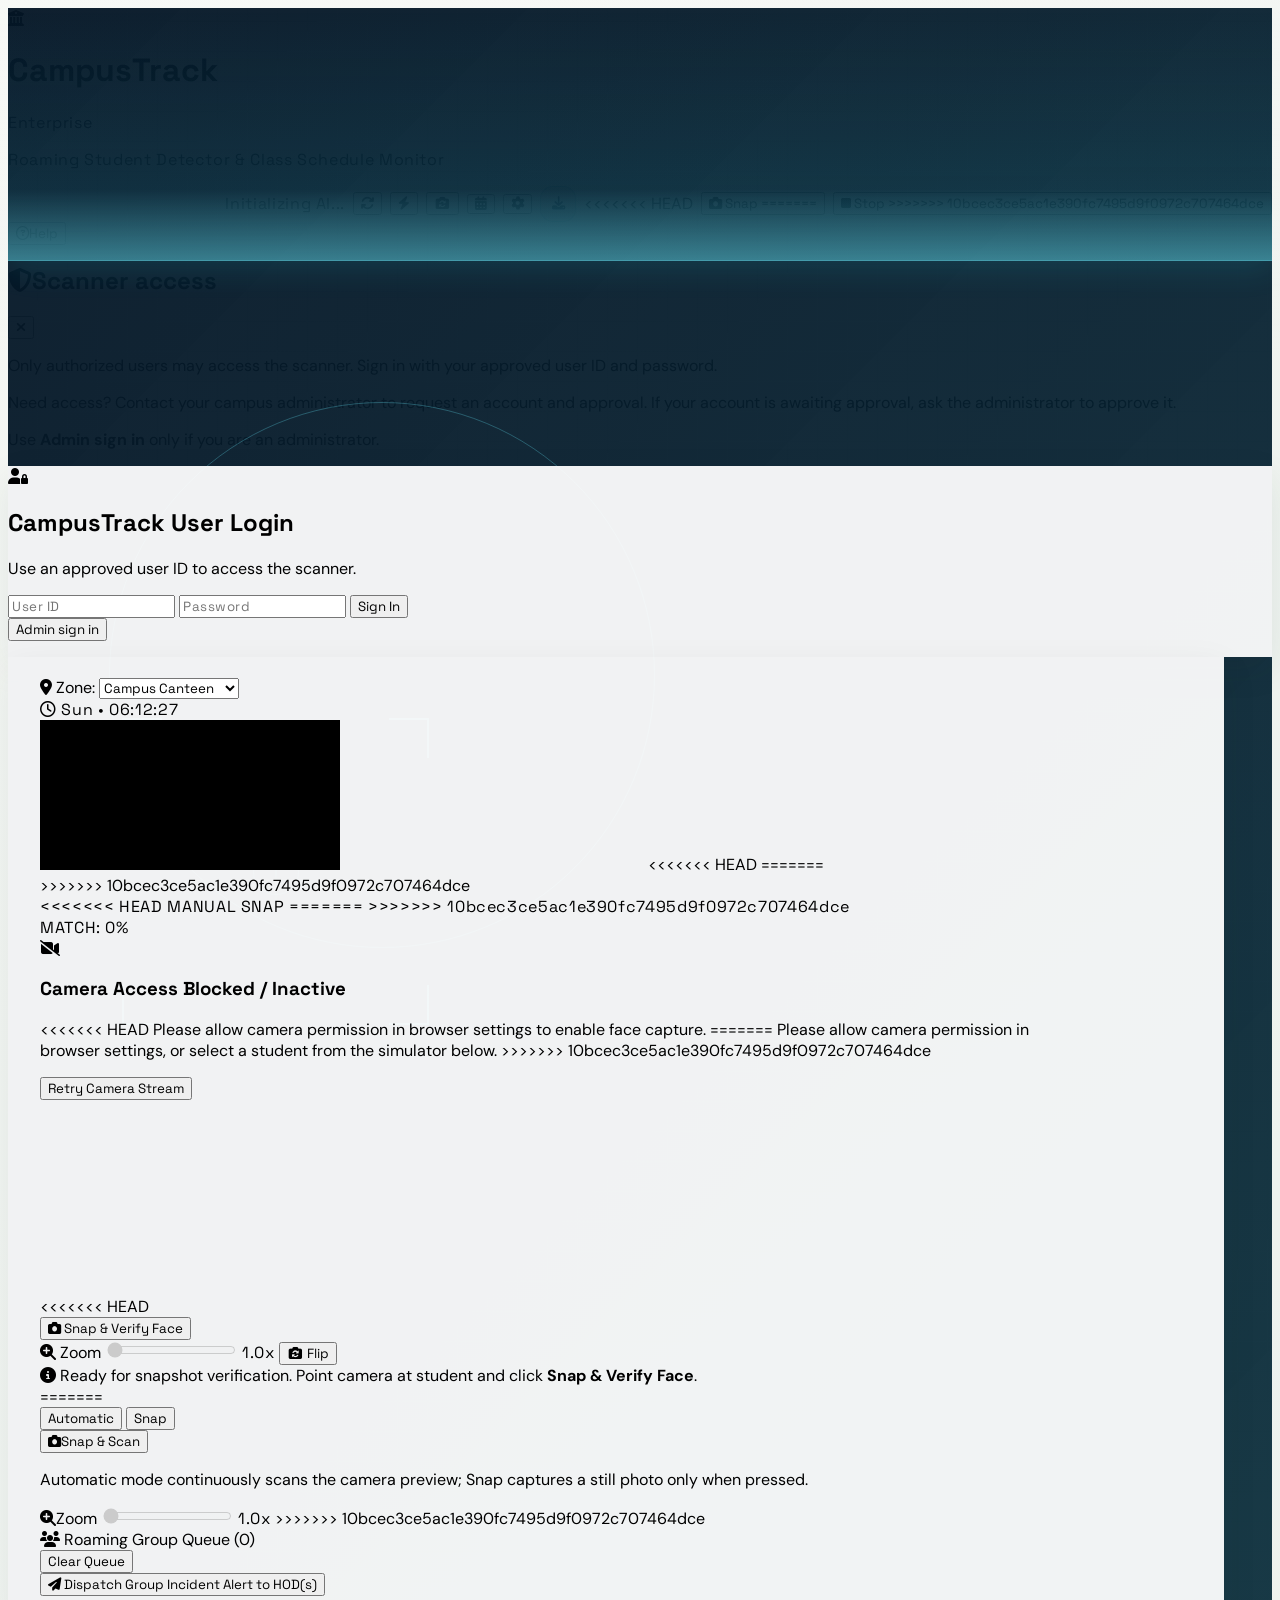
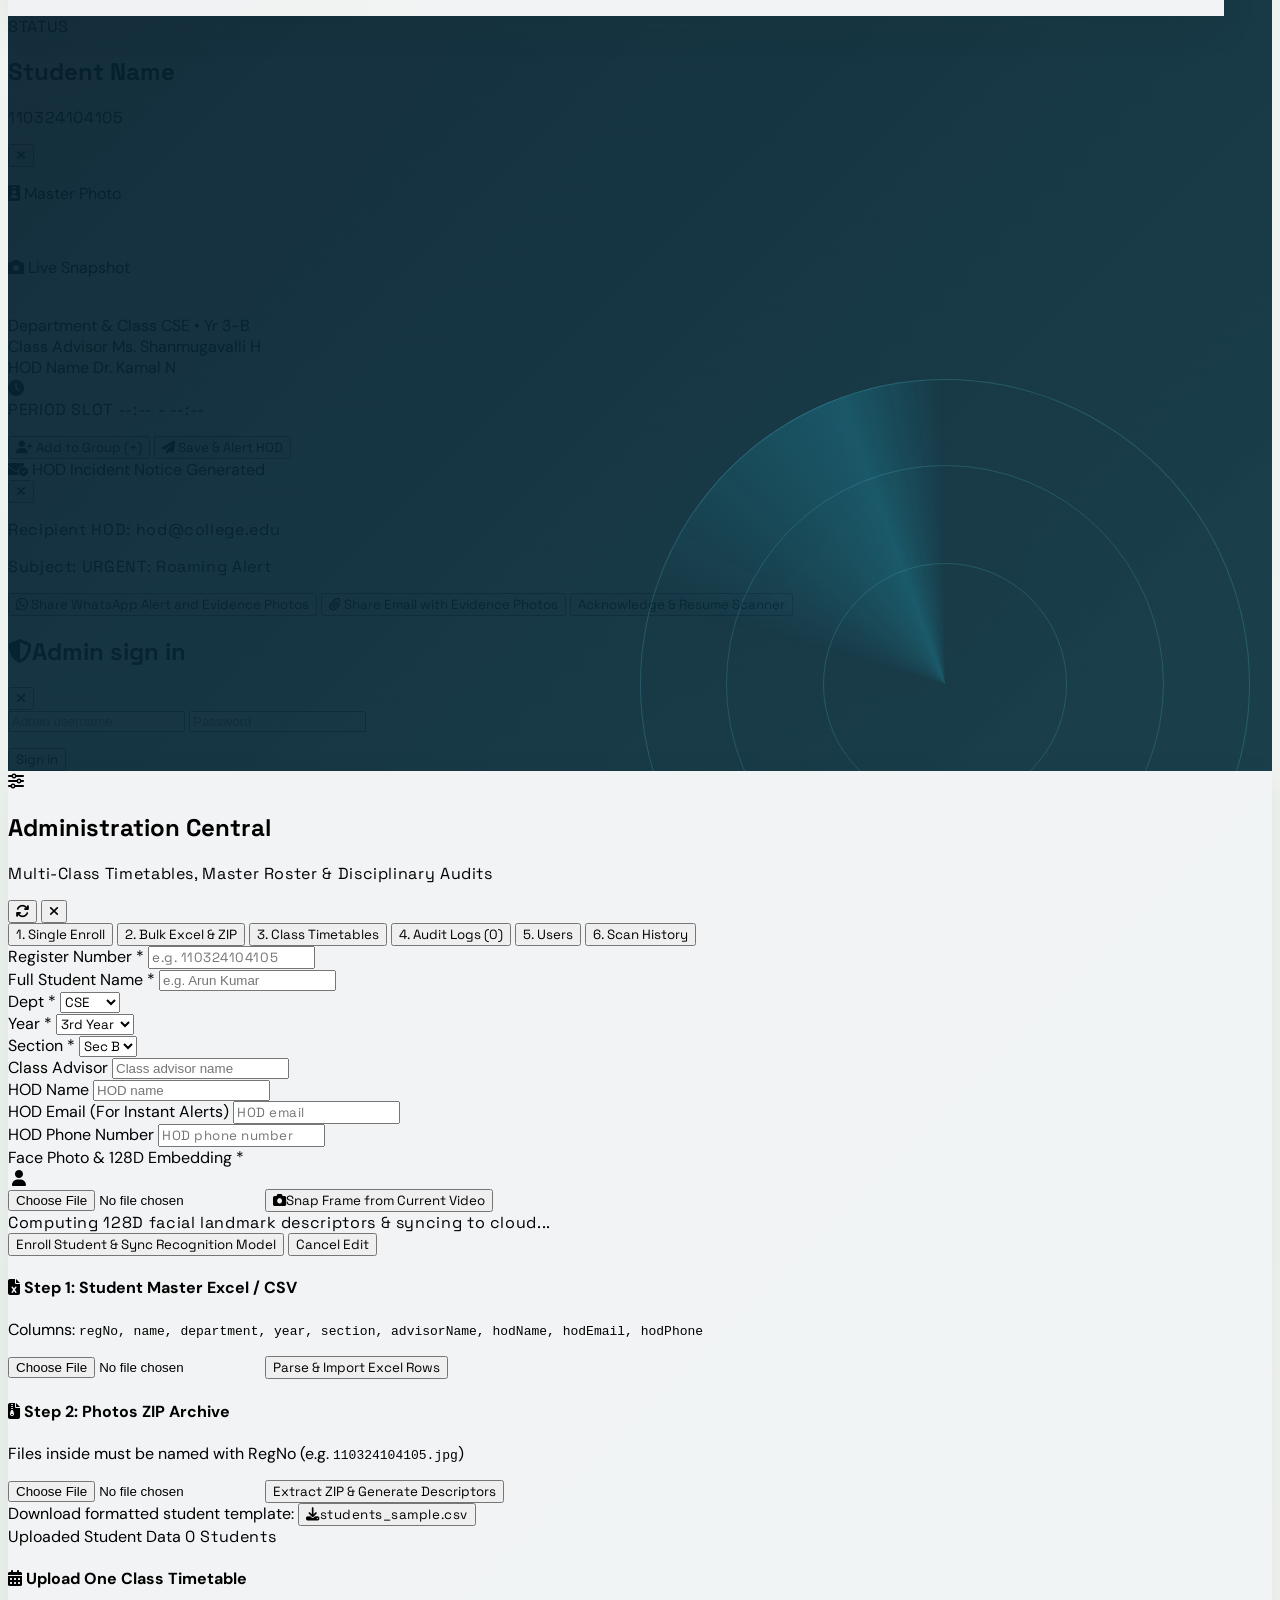
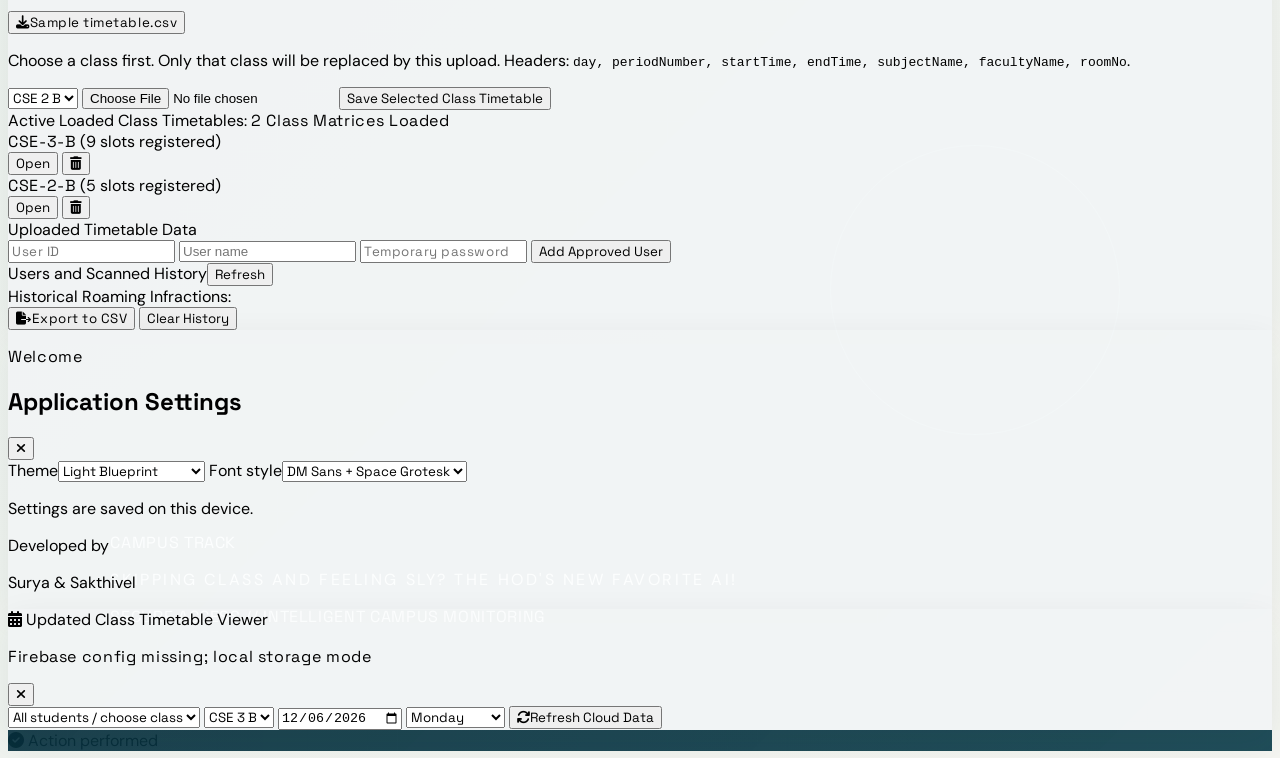
==== commit 98e64797: "force snap and scan update" ====
--- a/static/index.html
+++ b/static/index.html
@@ -100,9 +100,15 @@
         <i class="fa-solid fa-download text-[11px]"></i>
       </button>
 
+<<<<<<< HEAD
       <button id="btn-header-snap" type="button" onclick="document.getElementById('snap-btn')?.click()" title="Snap &amp; Verify Face" class="bg-cyan-600 hover:bg-cyan-700 text-white text-xs font-semibold px-3 py-1.5 rounded-xl transition flex items-center gap-1.5 shadow-md shadow-cyan-600/20 active:scale-95">
         <i class="fa-solid fa-camera text-[11px]"></i>
         <span>Snap</span>
+=======
+      <button id="btn-scanner-toggle" onclick="toggleScanner()" title="Stop Scanner" class="bg-rose-600 hover:bg-rose-700 text-white text-xs font-semibold px-3 py-1.5 rounded-xl transition flex items-center gap-1.5 shadow-md shadow-rose-600/20 active:scale-95">
+        <i class="fa-solid fa-stop text-[11px]"></i>
+        <span>Stop</span>
+>>>>>>> 10bcec3ce5ac1e390fc7495d9f0972c707464dce
       </button>
 
     </div>
@@ -175,8 +181,14 @@
     <div class="scanner-camera relative w-full aspect-[3/4] sm:aspect-[4/3] bg-black rounded-3xl overflow-hidden shadow-xl border-2 border-slate-300 flex items-center justify-center">
       <video id="webcam" autoplay muted playsinline class="absolute inset-0 w-full h-full object-cover z-0"></video>
       <canvas id="overlay" class="absolute inset-0 w-full h-full pointer-events-none z-10"></canvas>
+<<<<<<< HEAD
 
       <!-- Reticle / Viewfinder Frame -->
+=======
+      <div id="hud-scanline" class="absolute inset-x-0 top-0 h-10 hud-scanner-bar opacity-70 pointer-events-none z-10"></div>
+
+      <!-- Reticle -->
+>>>>>>> 10bcec3ce5ac1e390fc7495d9f0972c707464dce
       <div class="absolute inset-0 flex items-center justify-center pointer-events-none z-10">
         <div class="relative w-56 h-72 sm:w-64 sm:h-80 max-w-[85%] max-h-[85%] rounded-3xl border border-dashed border-cyan-400/70 flex items-center justify-center">
           <div class="absolute -top-1 -left-1 w-6 h-6 border-t-2 border-l-2 rounded-tl-xl border-cyan-400"></div>
@@ -184,7 +196,10 @@
           <div class="absolute -bottom-1 -left-1 w-6 h-6 border-b-2 border-l-2 rounded-bl-xl border-cyan-400"></div>
           <div class="absolute -bottom-1 -right-1 w-6 h-6 border-b-2 border-r-2 rounded-br-xl border-cyan-400"></div>
           <div class="text-[10px] font-mono tracking-widest text-cyan-200 bg-slate-900/80 px-2.5 py-1 rounded-full border border-cyan-400/40 backdrop-blur">
+<<<<<<< HEAD
             MANUAL SNAP
+=======
+>>>>>>> 10bcec3ce5ac1e390fc7495d9f0972c707464dce
           </div>
         </div>
       </div>
@@ -201,13 +216,18 @@
         </div>
         <h3 class="text-sm font-bold text-white">Camera Access Blocked / Inactive</h3>
         <p class="text-xs text-slate-300 max-w-xs leading-relaxed">
+<<<<<<< HEAD
           Please allow camera permission in browser settings to enable face capture.
+=======
+          Please allow camera permission in browser settings, or select a student from the simulator below.
+>>>>>>> 10bcec3ce5ac1e390fc7495d9f0972c707464dce
         </p>
         <button onclick="requestCameraStart()" class="bg-indigo-600 hover:bg-indigo-500 text-white text-xs px-4 py-2 rounded-xl font-medium transition">
           Retry Camera Stream
         </button>
       </div>
     </div>
+<<<<<<< HEAD
 
     <!-- Manual Snap & Verify Controls Bar -->
     <div class="w-full flex flex-col sm:flex-row items-stretch sm:items-center justify-between gap-3 bg-white border border-slate-200 rounded-2xl p-3 shadow-sm">
@@ -237,6 +257,22 @@
         <i class="fa-solid fa-circle-info text-cyan-600 text-sm"></i>
         <span>Ready for snapshot verification. Point camera at student and click <strong>Snap &amp; Verify Face</strong>.</span>
       </div>
+=======
+    <div class="w-full flex flex-wrap items-center justify-between gap-2 bg-white border border-slate-200 rounded-xl px-3 py-2">
+      <div class="flex items-center gap-1" role="group" aria-label="Scanner mode">
+        <button id="btn-scan-auto" type="button" onclick="setScanMode('auto')" class="px-3 py-1.5 rounded-lg bg-cyan-700 text-white text-xs font-semibold">Automatic</button>
+        <button id="btn-scan-snap" type="button" onclick="setScanMode('snap')" class="px-3 py-1.5 rounded-lg bg-slate-100 text-slate-700 text-xs font-semibold">Snap</button>
+      </div>
+      <button id="btn-snap-scan" type="button" onclick="snapScanFrame()" class="hidden px-3 py-1.5 rounded-lg bg-emerald-700 text-white text-xs font-semibold flex items-center gap-1.5">
+        <i class="fa-solid fa-camera"></i><span>Snap &amp; Scan</span>
+      </button>
+      <p id="scan-capture-status" class="w-full text-[10px] text-slate-500" role="status" aria-live="polite">Automatic mode continuously scans the camera preview; Snap captures a still photo only when pressed.</p>
+      <label class="flex items-center gap-2 text-xs text-slate-600">
+        <i class="fa-solid fa-magnifying-glass-plus"></i><span>Zoom</span>
+        <input id="camera-zoom" type="range" min="1" max="1" step="0.1" value="1" aria-label="Camera zoom" class="w-24 accent-cyan-700" disabled>
+        <span id="camera-zoom-value" class="font-mono w-8">1.0x</span>
+      </label>
+>>>>>>> 10bcec3ce5ac1e390fc7495d9f0972c707464dce
     </div>
     <!-- Multi-Student Roaming Group Queue Tray -->
     <div id="group-tray" class="w-full bg-white border border-rose-200 rounded-2xl p-3 shadow-xl hidden flex-col gap-2.5 transition-all duration-300">
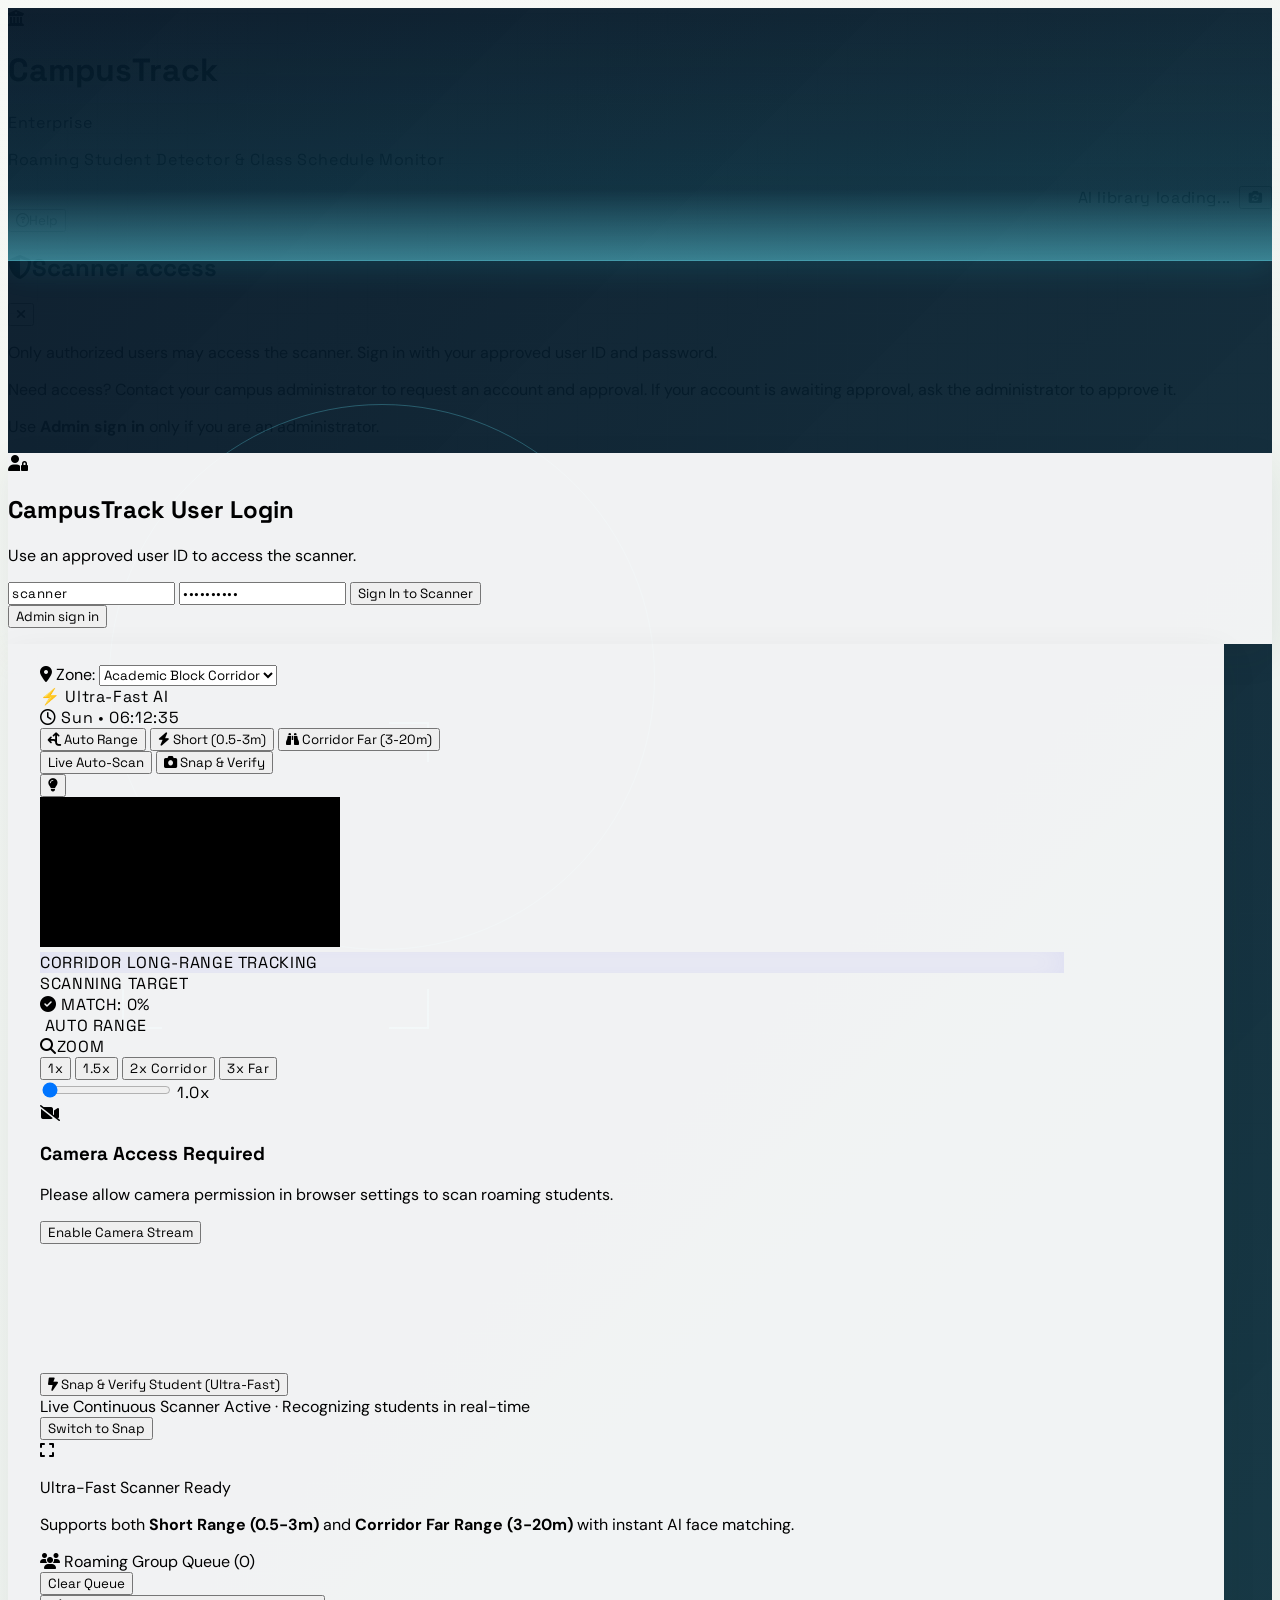
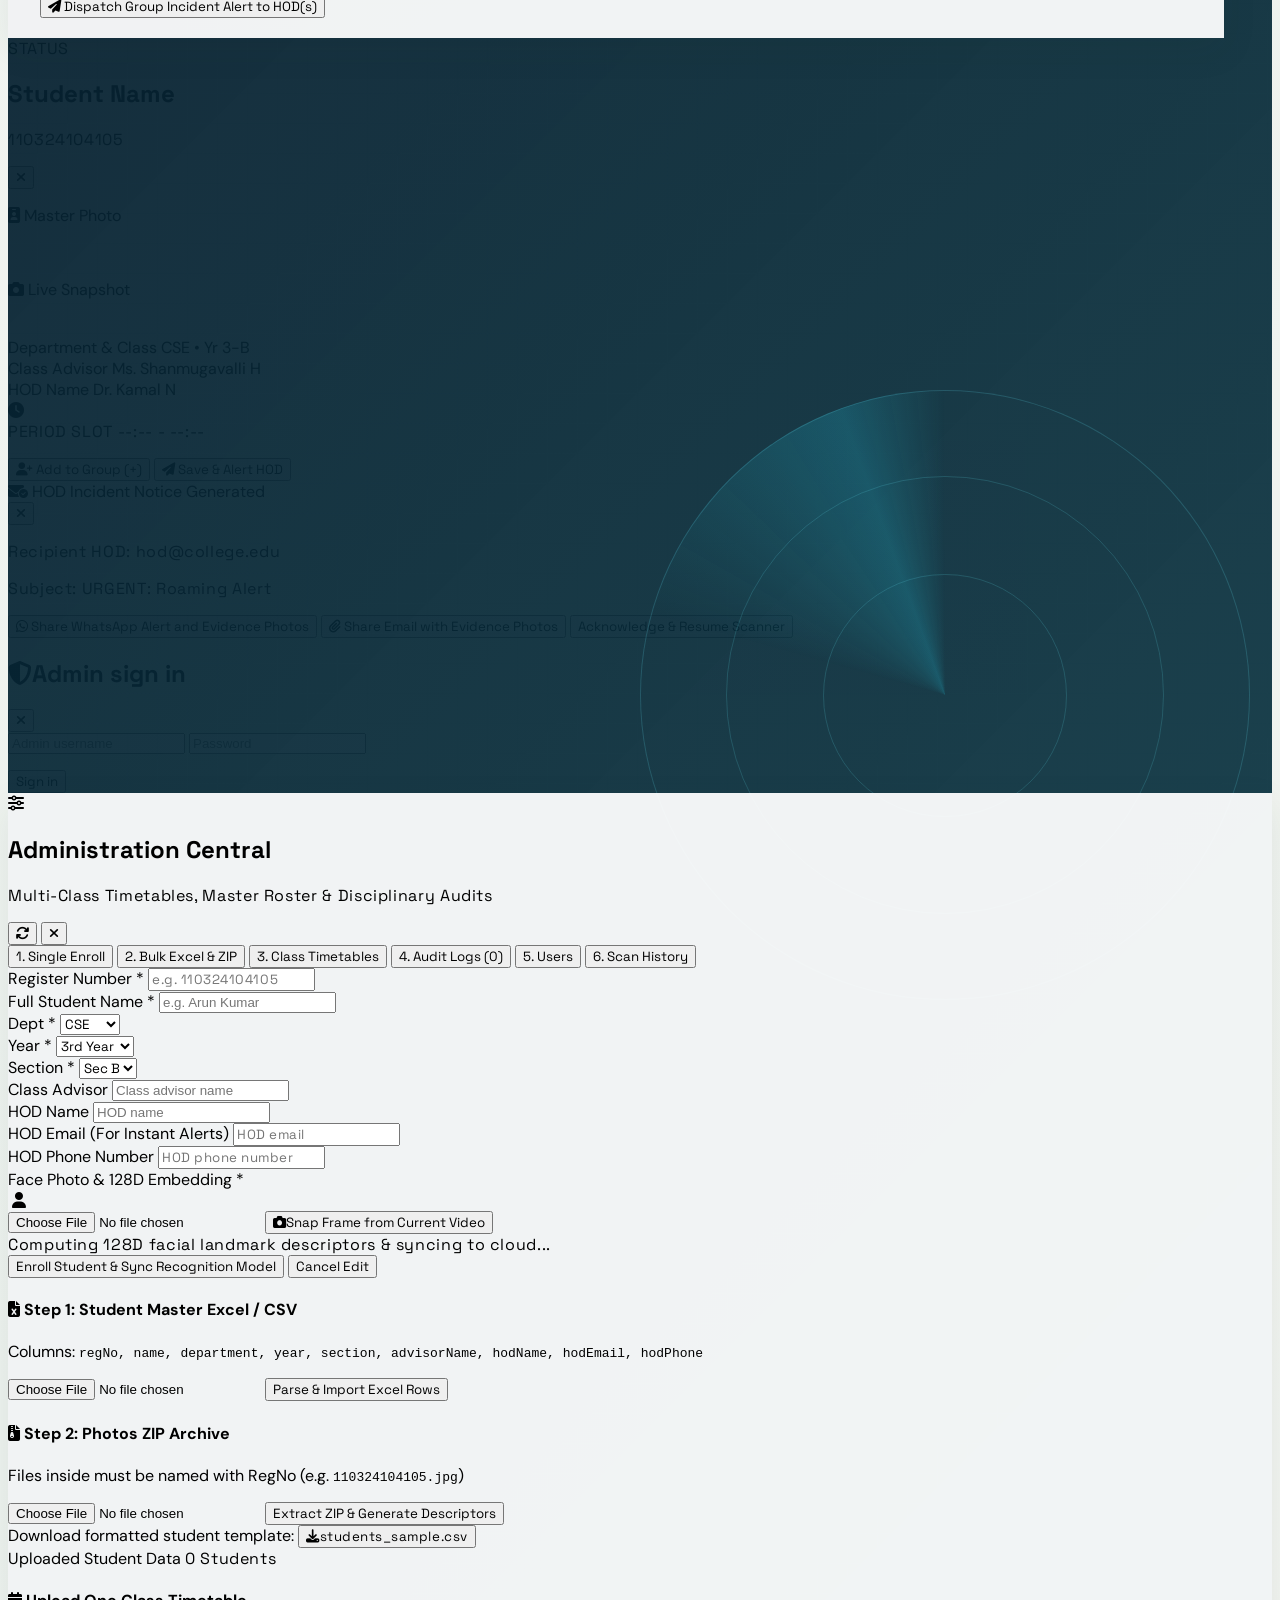
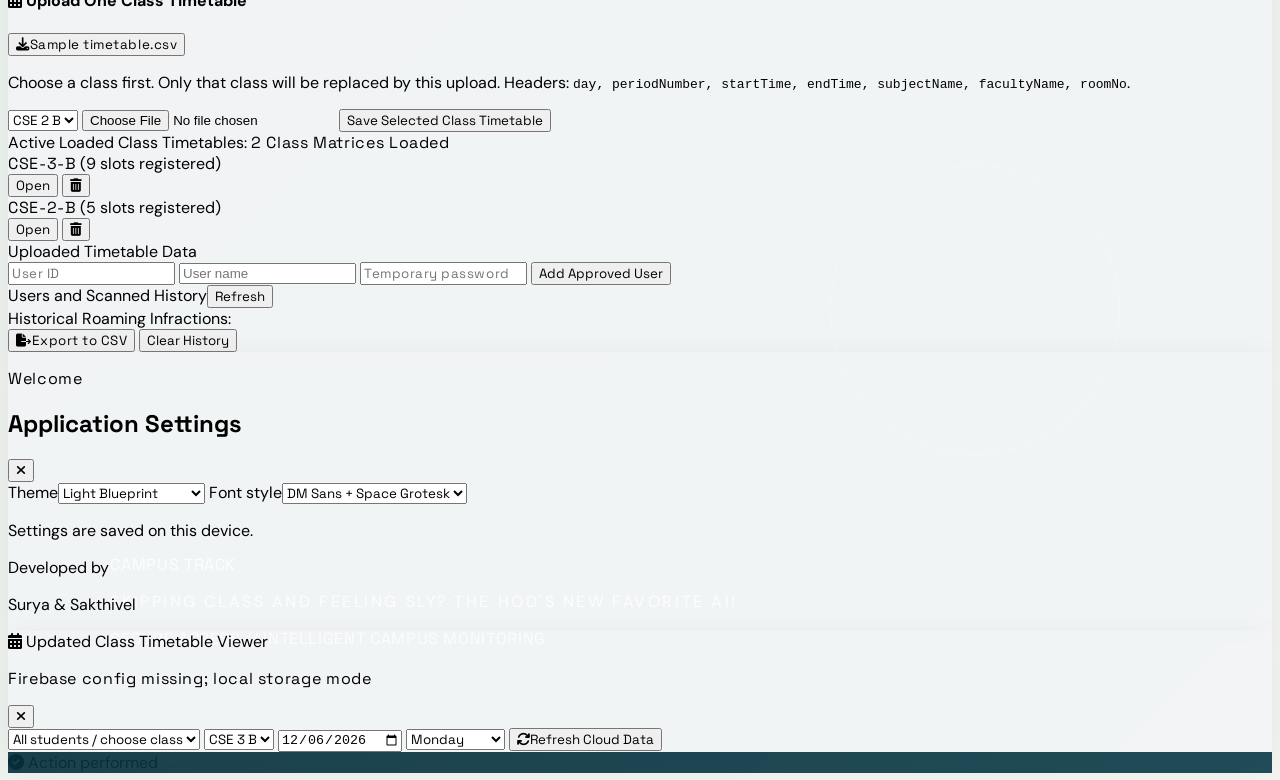
==== commit 1d4d4013: "added snap and scan" ====
--- a/static/index.html
+++ b/static/index.html
@@ -70,47 +70,15 @@
     </div>
 
     <!-- Right Controls -->
-    <div class="header-actions">
-      <div class="status-pill flex items-center gap-1.5 text-xs bg-slate-100 px-2.5 py-1 rounded-xl border border-slate-200">
-        <span id="sys-pulse" class="w-2 h-2 rounded-full bg-amber-400 animate-pulse"></span>
-        <span id="sys-label" class="font-mono text-slate-600 text-[10px] sm:text-xs">Initializing AI...</span>
-      </div>
-
-      <button type="button" onclick="refreshScannerData()" title="Refresh scanner data" aria-label="Refresh scanner data" class="w-8 h-8 sm:w-9 sm:h-9 bg-slate-100 hover:bg-slate-200 text-slate-600 rounded-xl flex items-center justify-center transition border border-slate-200">
-        <i class="fa-solid fa-arrows-rotate text-xs sm:text-sm"></i>
+    <div class="header-actions flex items-center gap-2">
+      <div class="status-pill flex items-center gap-1.5 text-xs bg-slate-100 px-3 py-1.5 rounded-xl border border-slate-200">
+        <span id="sys-pulse" class="w-2 h-2 rounded-full bg-emerald-500 animate-pulse"></span>
+        <span id="sys-label" class="font-mono text-slate-700 text-[11px] font-semibold">AI Ready</span>
+      </div>
+
+      <button id="btn-flip" onclick="toggleCameraFacing()" title="Flip Camera (Front/Back)" class="w-9 h-9 bg-slate-100 hover:bg-slate-200 text-slate-700 rounded-xl flex items-center justify-center transition border border-slate-200 active:scale-95 shadow-sm">
+        <i class="fa-solid fa-camera-rotate text-sm"></i>
       </button>
-
-      <button id="btn-torch" onclick="toggleTorch()" title="Toggle Flashlight" class="w-8 h-8 sm:w-9 sm:h-9 bg-slate-100 hover:bg-slate-200 text-slate-600 rounded-xl flex items-center justify-center transition border border-slate-200 active:scale-95">
-        <i class="fa-solid fa-bolt text-xs sm:text-sm"></i>
-      </button>
-
-      <button id="btn-flip" onclick="toggleCameraFacing()" title="Flip Camera" class="w-8 h-8 sm:w-9 sm:h-9 bg-slate-100 hover:bg-slate-200 text-slate-600 rounded-xl flex items-center justify-center transition border border-slate-200 active:scale-95">
-        <i class="fa-solid fa-camera-rotate text-xs sm:text-sm"></i>
-      </button>
-
-      <button onclick="openTimetableViewer()" title="View Timetables" class="mobile-header-duplicate w-8 h-8 sm:w-9 sm:h-9 bg-slate-100 hover:bg-slate-200 text-slate-600 rounded-xl flex items-center justify-center transition border border-slate-200 active:scale-95">
-        <i class="fa-solid fa-calendar-days text-xs sm:text-sm"></i>
-      </button>
-
-      <button onclick="openSettingsModal()" title="Settings" class="mobile-header-duplicate w-8 h-8 sm:w-9 sm:h-9 bg-slate-100 hover:bg-slate-200 text-slate-600 rounded-xl flex items-center justify-center transition border border-slate-200 active:scale-95">
-        <i class="fa-solid fa-gear text-xs sm:text-sm"></i>
-      </button>
-
-      <button id="btn-install-app" class="app-install-button hidden" type="button" title="Install app">
-        <i class="fa-solid fa-download text-[11px]"></i>
-      </button>
-
-<<<<<<< HEAD
-      <button id="btn-header-snap" type="button" onclick="document.getElementById('snap-btn')?.click()" title="Snap &amp; Verify Face" class="bg-cyan-600 hover:bg-cyan-700 text-white text-xs font-semibold px-3 py-1.5 rounded-xl transition flex items-center gap-1.5 shadow-md shadow-cyan-600/20 active:scale-95">
-        <i class="fa-solid fa-camera text-[11px]"></i>
-        <span>Snap</span>
-=======
-      <button id="btn-scanner-toggle" onclick="toggleScanner()" title="Stop Scanner" class="bg-rose-600 hover:bg-rose-700 text-white text-xs font-semibold px-3 py-1.5 rounded-xl transition flex items-center gap-1.5 shadow-md shadow-rose-600/20 active:scale-95">
-        <i class="fa-solid fa-stop text-[11px]"></i>
-        <span>Stop</span>
->>>>>>> 10bcec3ce5ac1e390fc7495d9f0972c707464dce
-      </button>
-
     </div>
   </header>
 
@@ -146,9 +114,9 @@
         <p class="text-xs text-slate-500 mt-1">Use an approved user ID to access the scanner.</p>
       </div>
       <form onsubmit="handleUserLogin(event)" class="space-y-3 text-xs">
-        <input id="user-login-id" type="text" placeholder="User ID" required class="w-full bg-slate-50 border border-slate-300 rounded-xl px-3 py-2.5 text-slate-800 font-mono">
-        <input id="user-login-pass" type="password" placeholder="Password" required class="w-full bg-slate-50 border border-slate-300 rounded-xl px-3 py-2.5 text-slate-800 font-mono">
-        <button type="submit" class="w-full bg-cyan-600 hover:bg-cyan-700 text-white font-semibold py-2.5 rounded-xl transition">Sign In</button>
+        <input id="user-login-id" type="text" placeholder="User ID" value="scanner" required class="w-full bg-slate-50 border border-slate-300 rounded-xl px-3 py-2.5 text-slate-800 font-mono">
+        <input id="user-login-pass" type="password" placeholder="Password" value="scanner123" required class="w-full bg-slate-50 border border-slate-300 rounded-xl px-3 py-2.5 text-slate-800 font-mono">
+        <button type="submit" class="w-full bg-cyan-600 hover:bg-cyan-700 text-white font-semibold py-2.5 rounded-xl transition">Sign In to Scanner</button>
       </form>
       <button type="button" onclick="openAdminAuthModal()" class="mx-auto block px-2 py-1 text-[10px] font-semibold text-slate-500 hover:text-emerald-700 transition">Admin sign in</button>
       <p id="user-login-status" class="text-center text-[11px] text-rose-600 min-h-4"></p>
@@ -158,55 +126,122 @@
   <!-- MAIN SCANNER VIEWPORT -->
   <main class="scanner-main engineering-panel flex-1 relative flex flex-col items-center justify-start p-3 sm:p-4 max-w-6xl mx-auto w-full gap-3">
     
-    <!-- Location & Clock Bar -->
-    <div class="w-full flex items-center justify-between text-xs bg-white border border-slate-200 px-3.5 py-2 rounded-2xl shadow-sm">
-      <div class="flex items-center gap-1.5">
-        <i class="fa-solid fa-location-dot text-rose-500 text-xs"></i>
-        <span class="text-slate-500 font-medium">Zone:</span>
-        <select id="sel-location" class="bg-slate-50 border border-slate-200 rounded-lg px-2 py-0.5 text-slate-700 text-xs focus:outline-none focus:border-indigo-500">
+    <!-- Location, Speed & Clock Bar -->
+    <div class="w-full flex flex-wrap items-center justify-between gap-2 text-xs bg-white border border-slate-200 px-3.5 py-2 rounded-2xl shadow-sm">
+      <div class="flex items-center gap-2">
+        <i class="fa-solid fa-location-dot text-rose-500 text-sm"></i>
+        <span class="text-slate-600 font-semibold hidden sm:inline">Zone:</span>
+        <select id="sel-location" class="bg-slate-50 border border-slate-200 rounded-lg px-2.5 py-1 text-slate-800 font-medium text-xs focus:outline-none focus:border-cyan-500">
           <option value="Campus Canteen">Campus Canteen</option>
           <option value="Sports Grounds">Sports Grounds</option>
-          <option value="Academic Block Corridor">Academic Corridor</option>
+          <option value="Academic Block Corridor" selected>Academic Block Corridor</option>
           <option value="Hostel Gate">Hostel Gate</option>
+          <option value="Central Library">Central Library</option>
           <option value="Parking Area">Parking Area</option>
         </select>
       </div>
-      <div class="flex items-center gap-1.5 font-mono text-[11px] text-indigo-600 font-bold">
-        <i class="fa-regular fa-clock"></i>
-        <span id="live-hud-clock">--:--:--</span>
+
+      <!-- Live Speed & Distance HUD indicator -->
+      <div class="flex items-center gap-2">
+        <div id="scanner-speed-pill" class="flex items-center gap-1.5 font-mono text-[11px] text-emerald-800 font-bold bg-emerald-50 px-2.5 py-1 rounded-lg border border-emerald-200">
+          <span class="w-1.5 h-1.5 rounded-full bg-emerald-500 animate-ping"></span>
+          <span id="scanner-speed-text">⚡ Ultra-Fast AI</span>
+        </div>
+        <div class="flex items-center gap-1.5 font-mono text-[11px] text-cyan-800 font-bold bg-cyan-50 px-2.5 py-1 rounded-lg border border-cyan-200">
+          <i class="fa-regular fa-clock text-cyan-600"></i>
+          <span id="live-hud-clock">--:--:--</span>
+        </div>
+      </div>
+    </div>
+
+    <!-- Distance Range & Workflow Control Toolbar -->
+    <div class="w-full bg-white border border-slate-200 rounded-2xl p-2 sm:p-2.5 shadow-sm flex flex-col sm:flex-row items-stretch sm:items-center justify-between gap-2">
+      <!-- Distance Range Mode Selector -->
+      <div class="flex items-center gap-1 bg-slate-100 p-1 rounded-xl">
+        <button id="btn-range-auto" type="button" onclick="setDistanceMode('auto')" class="flex-1 sm:flex-initial px-2.5 py-1.5 rounded-lg text-xs font-bold transition flex items-center justify-center gap-1.5 bg-cyan-700 text-white shadow-sm">
+          <i class="fa-solid fa-arrows-split-up-and-left text-[11px]"></i>
+          <span>Auto Range</span>
+        </button>
+        <button id="btn-range-near" type="button" onclick="setDistanceMode('near')" class="flex-1 sm:flex-initial px-2.5 py-1.5 rounded-lg text-xs font-semibold text-slate-600 hover:text-slate-900 transition flex items-center justify-center gap-1.5">
+          <i class="fa-solid fa-bolt text-amber-500 text-[11px]"></i>
+          <span>Short (0.5-3m)</span>
+        </button>
+        <button id="btn-range-far" type="button" onclick="setDistanceMode('far')" class="flex-1 sm:flex-initial px-2.5 py-1.5 rounded-lg text-xs font-semibold text-slate-600 hover:text-slate-900 transition flex items-center justify-center gap-1.5">
+          <i class="fa-solid fa-binoculars text-indigo-500 text-[11px]"></i>
+          <span>Corridor Far (3-20m)</span>
+        </button>
+      </div>
+
+      <!-- Scan Workflow (Live Auto vs Snap) -->
+      <div class="flex items-center justify-between sm:justify-end gap-2">
+        <div class="flex items-center gap-1 bg-slate-100 p-1 rounded-xl">
+          <button id="btn-workflow-live" type="button" onclick="setScanWorkflow('live')" class="px-2.5 py-1.5 rounded-lg text-xs font-semibold text-slate-600 hover:text-slate-900 transition flex items-center gap-1.5">
+            <span class="w-2 h-2 rounded-full bg-emerald-500"></span>
+            <span>Live Auto-Scan</span>
+          </button>
+          <button id="btn-workflow-snap" type="button" onclick="setScanWorkflow('snap')" class="px-2.5 py-1.5 rounded-lg text-xs font-bold bg-cyan-700 text-white shadow-sm transition flex items-center gap-1.5">
+            <i class="fa-solid fa-camera text-[11px]"></i>
+            <span>Snap &amp; Verify</span>
+          </button>
+        </div>
+
+        <button id="btn-torch" onclick="toggleTorch()" title="Flashlight Torch" class="w-8 h-8 sm:w-9 sm:h-9 bg-slate-100 hover:bg-slate-200 text-slate-600 rounded-xl flex items-center justify-center transition border border-slate-200">
+          <i class="fa-solid fa-lightbulb text-sm"></i>
+        </button>
       </div>
     </div>
 
     <!-- Camera Feed Viewport Card -->
     <div class="scanner-camera relative w-full aspect-[3/4] sm:aspect-[4/3] bg-black rounded-3xl overflow-hidden shadow-xl border-2 border-slate-300 flex items-center justify-center">
-      <video id="webcam" autoplay muted playsinline class="absolute inset-0 w-full h-full object-cover z-0"></video>
-      <canvas id="overlay" class="absolute inset-0 w-full h-full pointer-events-none z-10"></canvas>
-<<<<<<< HEAD
-
-      <!-- Reticle / Viewfinder Frame -->
-=======
-      <div id="hud-scanline" class="absolute inset-x-0 top-0 h-10 hud-scanner-bar opacity-70 pointer-events-none z-10"></div>
-
-      <!-- Reticle -->
->>>>>>> 10bcec3ce5ac1e390fc7495d9f0972c707464dce
-      <div class="absolute inset-0 flex items-center justify-center pointer-events-none z-10">
-        <div class="relative w-56 h-72 sm:w-64 sm:h-80 max-w-[85%] max-h-[85%] rounded-3xl border border-dashed border-cyan-400/70 flex items-center justify-center">
+      <video id="webcam" autoplay muted playsinline class="absolute inset-0 w-full h-full object-cover z-0 transition-transform duration-200"></video>
+      <canvas id="overlay" class="absolute inset-0 w-full h-full object-cover pointer-events-none z-10"></canvas>
+
+      <!-- Active Range & Corridor Funnel HUD (Shown in Corridor Far Mode) -->
+      <div id="corridor-guide-lines" class="hidden absolute inset-0 pointer-events-none z-10 flex items-center justify-center">
+        <div class="w-[68%] h-full border-x-2 border-dashed border-indigo-400/50 corridor-funnel-guide relative">
+          <div class="absolute top-4 left-1/2 -translate-x-1/2 text-[9px] font-mono tracking-widest text-indigo-200 bg-slate-950/85 px-2.5 py-0.5 rounded-full border border-indigo-400/50 shadow-md">
+            CORRIDOR LONG-RANGE TRACKING
+          </div>
+        </div>
+      </div>
+
+      <!-- Clean High-Tech Reticle -->
+      <div id="main-reticle" class="absolute inset-0 flex items-center justify-center pointer-events-none z-10">
+        <div class="relative w-56 h-72 sm:w-64 sm:h-80 max-w-[85%] max-h-[85%] rounded-3xl border-2 border-dashed border-cyan-400/60 flex items-center justify-center">
           <div class="absolute -top-1 -left-1 w-6 h-6 border-t-2 border-l-2 rounded-tl-xl border-cyan-400"></div>
           <div class="absolute -top-1 -right-1 w-6 h-6 border-t-2 border-r-2 rounded-tr-xl border-cyan-400"></div>
           <div class="absolute -bottom-1 -left-1 w-6 h-6 border-b-2 border-l-2 rounded-bl-xl border-cyan-400"></div>
           <div class="absolute -bottom-1 -right-1 w-6 h-6 border-b-2 border-r-2 rounded-br-xl border-cyan-400"></div>
-          <div class="text-[10px] font-mono tracking-widest text-cyan-200 bg-slate-900/80 px-2.5 py-1 rounded-full border border-cyan-400/40 backdrop-blur">
-<<<<<<< HEAD
-            MANUAL SNAP
-=======
->>>>>>> 10bcec3ce5ac1e390fc7495d9f0972c707464dce
-          </div>
-        </div>
-      </div>
-
-      <!-- Match Confidence Pill -->
-      <div id="confidence-badge" class="hidden absolute top-3.5 left-3.5 z-20 bg-emerald-600 text-white font-mono text-xs font-bold px-3 py-1 rounded-full shadow-lg border border-emerald-400/40 backdrop-blur">
-        MATCH: <span id="conf-val">0%</span>
+          <div id="reticle-label" class="text-[10px] font-mono tracking-widest text-cyan-200 bg-slate-900/80 px-3 py-1 rounded-full border border-cyan-400/40 backdrop-blur shadow-md">
+            SCANNING TARGET
+          </div>
+        </div>
+      </div>
+
+      <!-- Top Overlay Badges: Confidence & Range Mode -->
+      <div class="absolute top-3 left-3 right-3 z-20 flex items-center justify-between pointer-events-none">
+        <div id="confidence-badge" class="hidden bg-emerald-600 text-white font-mono text-xs font-bold px-3 py-1.5 rounded-full shadow-lg border border-emerald-400/40 backdrop-blur flex items-center gap-1.5 pointer-events-auto">
+          <i class="fa-solid fa-check-circle"></i>
+          <span>MATCH: <span id="conf-val">0%</span></span>
+        </div>
+
+        <div id="hud-range-pill" class="ml-auto bg-slate-900/85 text-cyan-300 font-mono text-[10px] font-bold px-2.5 py-1 rounded-full border border-cyan-400/40 backdrop-blur shadow-md flex items-center gap-1">
+          <i class="fa-solid fa-radar text-cyan-400"></i>
+          <span id="hud-range-text">AUTO RANGE</span>
+        </div>
+      </div>
+
+      <!-- Bottom Floating Zoom Bar (Inside Camera Viewport) -->
+      <div class="absolute bottom-3 left-1/2 -translate-x-1/2 z-20 bg-slate-950/85 backdrop-blur-md border border-slate-700/70 rounded-2xl px-2.5 py-1.5 flex items-center gap-2 shadow-2xl">
+        <span class="text-[10px] font-mono text-slate-400 font-bold hidden sm:inline"><i class="fa-solid fa-magnifying-glass mr-1"></i>ZOOM</span>
+        <div class="flex items-center gap-1">
+          <button type="button" onclick="setZoomMultiplier(1.0)" id="zoom-btn-1" class="px-2 py-0.5 rounded-lg text-xs font-mono font-bold bg-cyan-600 text-white transition">1x</button>
+          <button type="button" onclick="setZoomMultiplier(1.5)" id="zoom-btn-15" class="px-2 py-0.5 rounded-lg text-xs font-mono font-bold text-slate-300 hover:text-white hover:bg-slate-800 transition">1.5x</button>
+          <button type="button" onclick="setZoomMultiplier(2.0)" id="zoom-btn-2" class="px-2 py-0.5 rounded-lg text-xs font-mono font-bold text-slate-300 hover:text-white hover:bg-slate-800 transition">2x Corridor</button>
+          <button type="button" onclick="setZoomMultiplier(3.0)" id="zoom-btn-3" class="px-2 py-0.5 rounded-lg text-xs font-mono font-bold text-slate-300 hover:text-white hover:bg-slate-800 transition">3x Far</button>
+        </div>
+        <input id="camera-zoom" type="range" min="1" max="3" step="0.1" value="1" oninput="handleZoomSlider(this.value)" aria-label="Camera zoom" class="w-16 sm:w-20 accent-cyan-400 h-1.5 bg-slate-700 rounded-lg cursor-pointer">
+        <span id="camera-zoom-value" class="font-mono text-[10px] text-cyan-300 font-bold w-6 text-center">1.0x</span>
       </div>
 
       <!-- Camera Off Notice -->
@@ -214,65 +249,46 @@
         <div class="w-12 h-12 rounded-2xl bg-amber-500/20 text-amber-400 flex items-center justify-center text-xl border border-amber-500/30">
           <i class="fa-solid fa-video-slash"></i>
         </div>
-        <h3 class="text-sm font-bold text-white">Camera Access Blocked / Inactive</h3>
+        <h3 class="text-sm font-bold text-white">Camera Access Required</h3>
         <p class="text-xs text-slate-300 max-w-xs leading-relaxed">
-<<<<<<< HEAD
-          Please allow camera permission in browser settings to enable face capture.
-=======
-          Please allow camera permission in browser settings, or select a student from the simulator below.
->>>>>>> 10bcec3ce5ac1e390fc7495d9f0972c707464dce
+          Please allow camera permission in browser settings to scan roaming students.
         </p>
-        <button onclick="requestCameraStart()" class="bg-indigo-600 hover:bg-indigo-500 text-white text-xs px-4 py-2 rounded-xl font-medium transition">
-          Retry Camera Stream
-        </button>
-      </div>
-    </div>
-<<<<<<< HEAD
-
-    <!-- Manual Snap & Verify Controls Bar -->
-    <div class="w-full flex flex-col sm:flex-row items-stretch sm:items-center justify-between gap-3 bg-white border border-slate-200 rounded-2xl p-3 shadow-sm">
-      <button id="snap-btn" type="button" class="flex-1 bg-gradient-to-r from-cyan-600 to-teal-600 hover:from-cyan-500 hover:to-teal-500 active:scale-[0.98] text-white font-bold py-3.5 px-6 rounded-xl shadow-md shadow-cyan-600/20 transition-all flex items-center justify-center gap-2.5 text-sm sm:text-base cursor-pointer">
-        <i class="fa-solid fa-camera text-base"></i>
-        <span id="snap-btn-text">Snap &amp; Verify Face</span>
+        <button onclick="requestCameraStart()" class="bg-cyan-600 hover:bg-cyan-500 text-white text-xs px-4 py-2 rounded-xl font-medium transition shadow-md">
+          Enable Camera Stream
+        </button>
+      </div>
+    </div>
+
+    <!-- Snap & Scan Action Container (Default Snap Workflow) -->
+    <div id="snap-action-container" class="w-full bg-white border border-slate-200 rounded-2xl p-3 shadow-sm">
+      <button id="snap-btn" type="button" class="w-full bg-gradient-to-r from-cyan-600 via-teal-600 to-emerald-600 hover:from-cyan-500 hover:to-emerald-500 active:scale-[0.98] text-white font-bold py-3.5 px-6 rounded-xl shadow-lg shadow-cyan-600/25 transition-all flex items-center justify-center gap-2.5 text-sm sm:text-base cursor-pointer">
+        <i class="fa-solid fa-bolt-lightning text-amber-300 text-base"></i>
+        <span id="snap-btn-text">Snap &amp; Verify Student (Ultra-Fast)</span>
       </button>
-
-      <div class="flex items-center justify-between sm:justify-end gap-3 px-1 sm:px-0">
-        <label class="flex items-center gap-2 text-xs text-slate-600">
-          <i class="fa-solid fa-magnifying-glass-plus text-slate-400"></i>
-          <span class="hidden sm:inline">Zoom</span>
-          <input id="camera-zoom" type="range" min="1" max="1" step="0.1" value="1" aria-label="Camera zoom" class="w-20 sm:w-24 accent-cyan-700" disabled>
-          <span id="camera-zoom-value" class="font-mono text-[11px] text-slate-500 w-7">1.0x</span>
-        </label>
-
-        <button type="button" onclick="toggleCameraFacing()" title="Flip Camera" class="px-3 py-2 bg-slate-100 hover:bg-slate-200 text-slate-700 rounded-xl text-xs font-semibold flex items-center gap-1.5 transition border border-slate-200 active:scale-95">
-          <i class="fa-solid fa-camera-rotate"></i>
-          <span class="hidden sm:inline">Flip</span>
-        </button>
-      </div>
+    </div>
+
+    <!-- Live Auto-Scan Active Banner (Shown in Live Workflow) -->
+    <div id="live-scan-banner" class="hidden w-full bg-emerald-50 border border-emerald-200 rounded-2xl p-3 shadow-sm flex items-center justify-between">
+      <div class="flex items-center gap-2.5 text-emerald-900 text-xs font-semibold">
+        <span class="w-2.5 h-2.5 rounded-full bg-emerald-500 animate-pulse shrink-0"></span>
+        <span>Live Continuous Scanner Active · Recognizing students in real-time</span>
+      </div>
+      <button onclick="setScanWorkflow('snap')" class="text-[11px] font-bold text-emerald-800 bg-white border border-emerald-300 px-2.5 py-1 rounded-lg hover:bg-emerald-100 transition shrink-0">
+        Switch to Snap
+      </button>
     </div>
 
     <!-- Verification Result Display Area -->
     <div id="verify-result" class="w-full bg-white border border-slate-200 rounded-2xl p-4 shadow-sm transition-all duration-300 min-h-[64px] flex items-center" role="region" aria-live="polite">
-      <div class="flex items-center gap-2.5 text-slate-500 text-xs">
-        <i class="fa-solid fa-circle-info text-cyan-600 text-sm"></i>
-        <span>Ready for snapshot verification. Point camera at student and click <strong>Snap &amp; Verify Face</strong>.</span>
-      </div>
-=======
-    <div class="w-full flex flex-wrap items-center justify-between gap-2 bg-white border border-slate-200 rounded-xl px-3 py-2">
-      <div class="flex items-center gap-1" role="group" aria-label="Scanner mode">
-        <button id="btn-scan-auto" type="button" onclick="setScanMode('auto')" class="px-3 py-1.5 rounded-lg bg-cyan-700 text-white text-xs font-semibold">Automatic</button>
-        <button id="btn-scan-snap" type="button" onclick="setScanMode('snap')" class="px-3 py-1.5 rounded-lg bg-slate-100 text-slate-700 text-xs font-semibold">Snap</button>
-      </div>
-      <button id="btn-snap-scan" type="button" onclick="snapScanFrame()" class="hidden px-3 py-1.5 rounded-lg bg-emerald-700 text-white text-xs font-semibold flex items-center gap-1.5">
-        <i class="fa-solid fa-camera"></i><span>Snap &amp; Scan</span>
-      </button>
-      <p id="scan-capture-status" class="w-full text-[10px] text-slate-500" role="status" aria-live="polite">Automatic mode continuously scans the camera preview; Snap captures a still photo only when pressed.</p>
-      <label class="flex items-center gap-2 text-xs text-slate-600">
-        <i class="fa-solid fa-magnifying-glass-plus"></i><span>Zoom</span>
-        <input id="camera-zoom" type="range" min="1" max="1" step="0.1" value="1" aria-label="Camera zoom" class="w-24 accent-cyan-700" disabled>
-        <span id="camera-zoom-value" class="font-mono w-8">1.0x</span>
-      </label>
->>>>>>> 10bcec3ce5ac1e390fc7495d9f0972c707464dce
+      <div class="flex items-center gap-3 text-slate-600 text-xs">
+        <div class="w-8 h-8 rounded-lg bg-cyan-50 text-cyan-600 flex items-center justify-center shrink-0 border border-cyan-100 text-sm">
+          <i class="fa-solid fa-expand"></i>
+        </div>
+        <div>
+          <p class="font-bold text-slate-800">Ultra-Fast Scanner Ready</p>
+          <p class="text-[11px] text-slate-500">Supports both <strong>Short Range (0.5-3m)</strong> and <strong>Corridor Far Range (3-20m)</strong> with instant AI face matching.</p>
+        </div>
+      </div>
     </div>
     <!-- Multi-Student Roaming Group Queue Tray -->
     <div id="group-tray" class="w-full bg-white border border-rose-200 rounded-2xl p-3 shadow-xl hidden flex-col gap-2.5 transition-all duration-300">
--- a/static/css/styles.css
+++ b/static/css/styles.css
@@ -502,3 +502,14 @@
   .mobile-bottom-nav { bottom: max(0.75rem, env(safe-area-inset-bottom)); }
   main.scanner-main { padding: 0.75rem; }
 }
+
+/* Corridor & Distance Scanning Enhancements */
+.corridor-funnel-guide {
+  box-shadow: inset 0 0 30px rgba(99, 102, 241, 0.15);
+  animation: reticleBreath 3s infinite ease-in-out;
+}
+
+.speed-badge-pulse {
+  animation: engineeringPulse 1.8s infinite ease-in-out;
+}
+
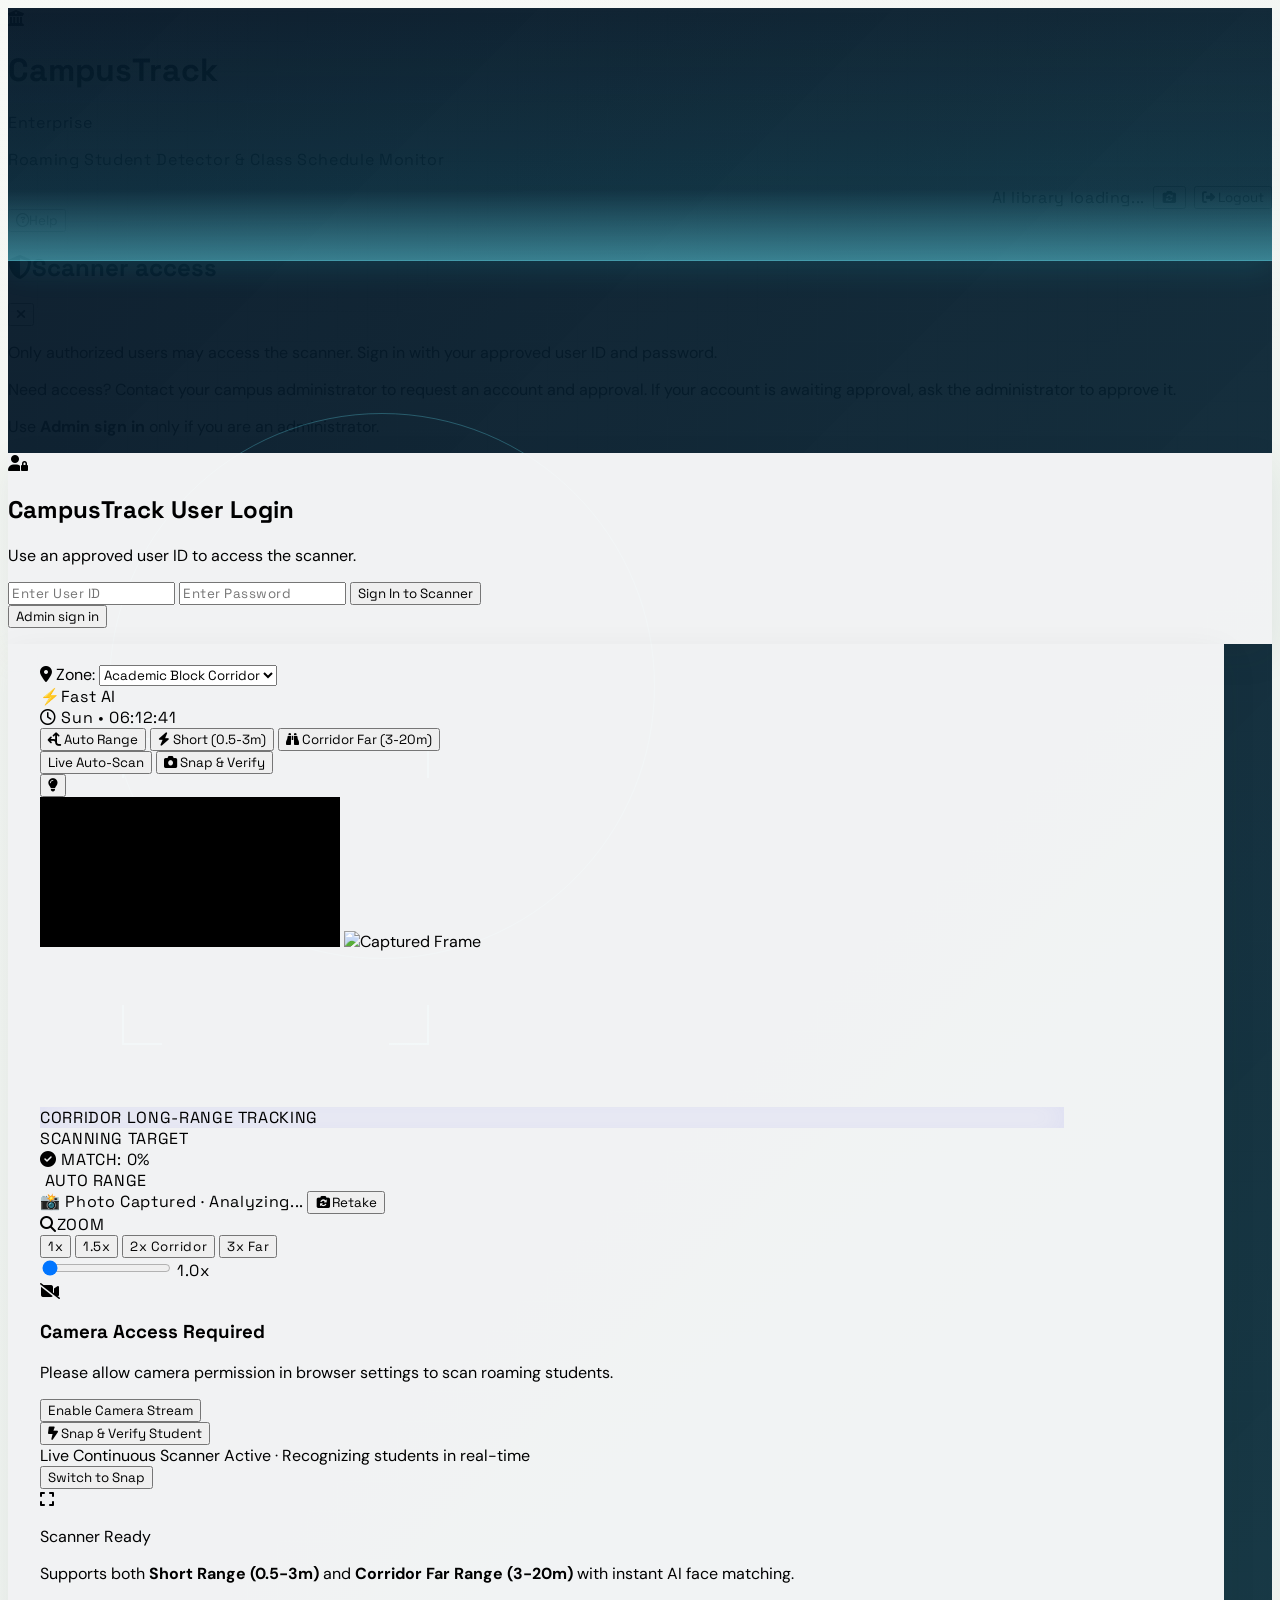
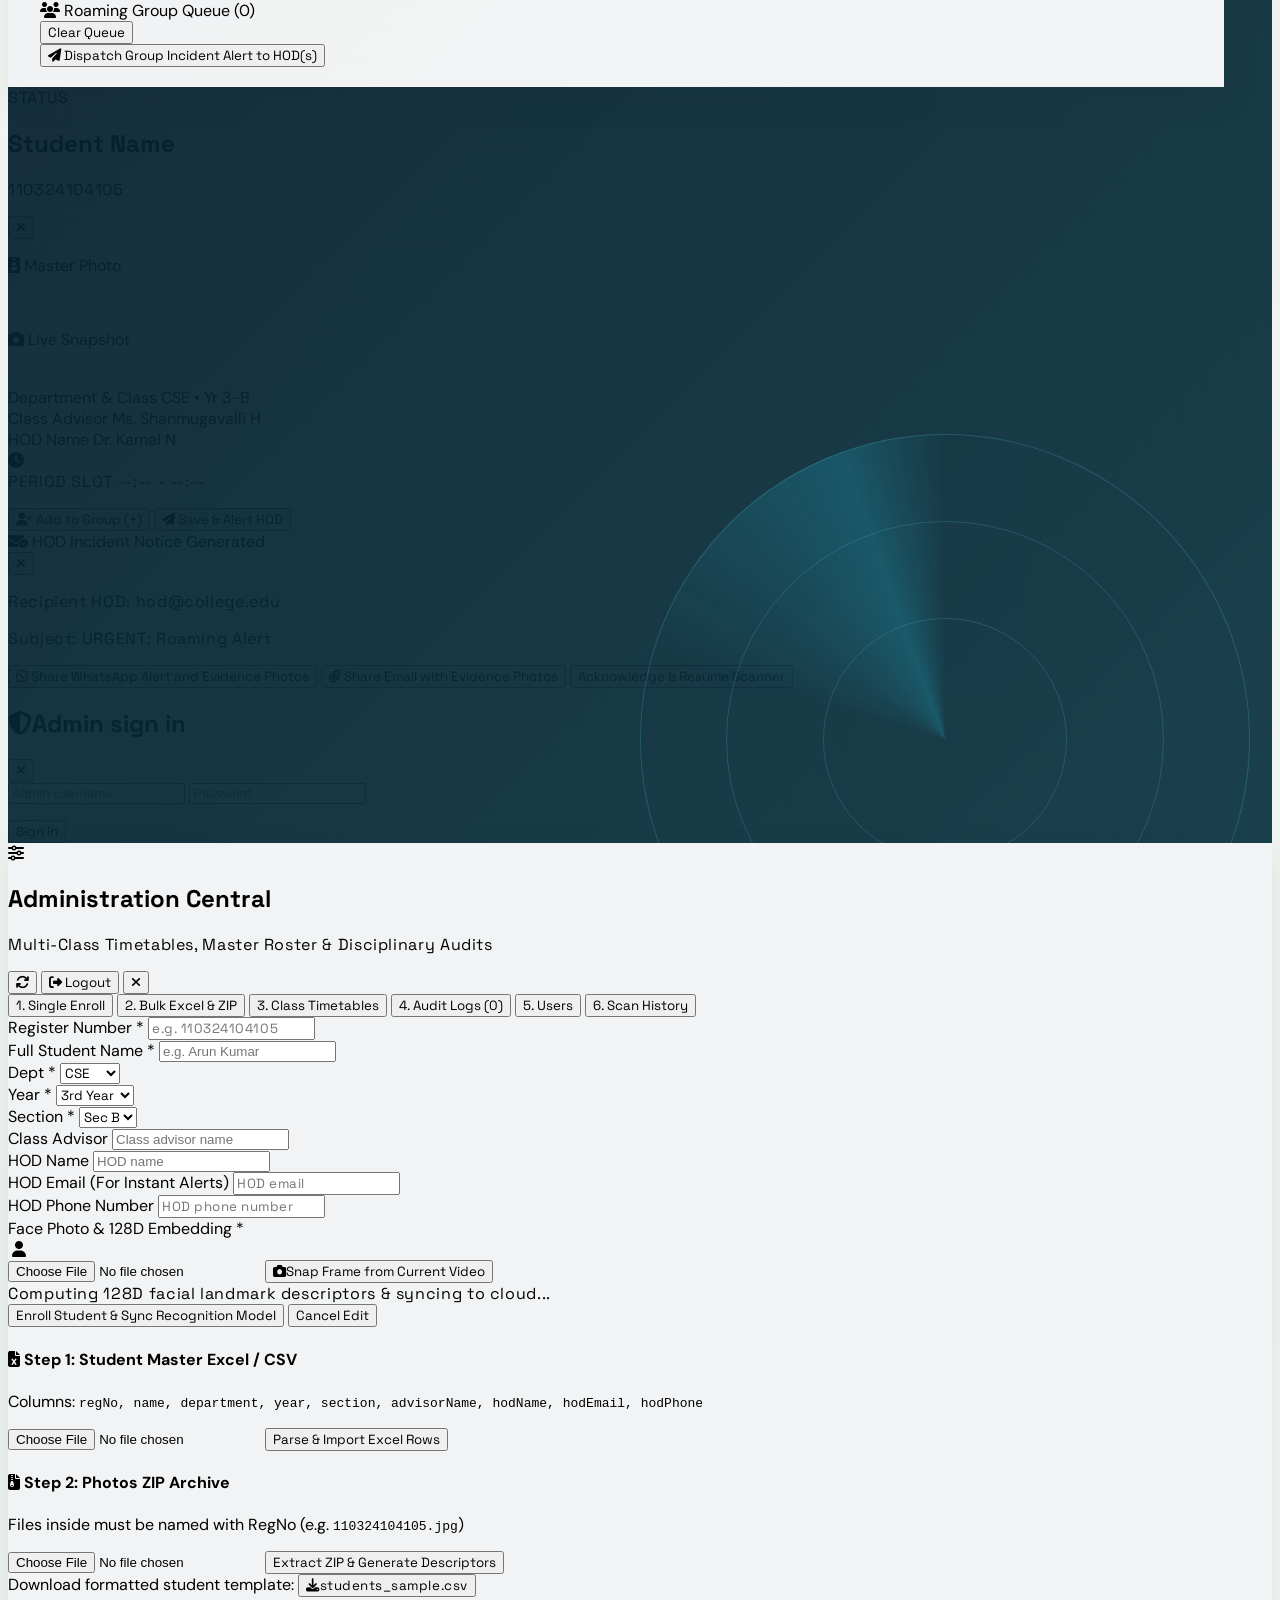
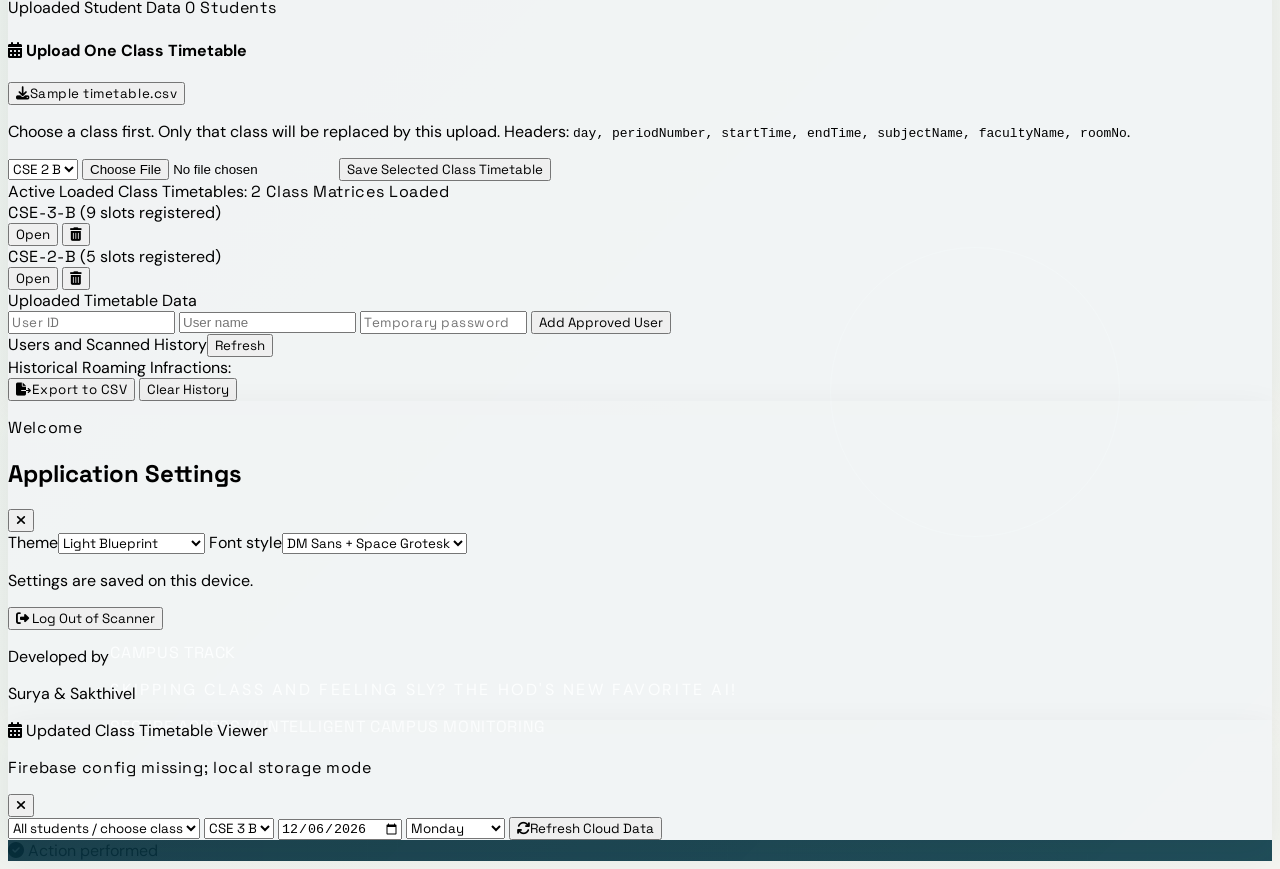
==== commit 6a0b9385: "final update" ====
--- a/static/index.html
+++ b/static/index.html
@@ -1,8 +1,10 @@
 <!DOCTYPE html>
 <html lang="en">
+
 <head>
   <meta charset="UTF-8">
-  <meta name="viewport" content="width=device-width, initial-scale=1.0, maximum-scale=1.0, user-scalable=no, viewport-fit=cover">
+  <meta name="viewport"
+    content="width=device-width, initial-scale=1.0, maximum-scale=1.0, user-scalable=no, viewport-fit=cover">
   <meta name="theme-color" content="#082b35">
   <meta name="apple-mobile-web-app-capable" content="yes">
   <meta name="apple-mobile-web-app-status-bar-style" content="black-translucent">
@@ -20,7 +22,9 @@
   <!-- Typefaces -->
   <link rel="preconnect" href="https://fonts.googleapis.com">
   <link rel="preconnect" href="https://fonts.gstatic.com" crossorigin>
-  <link href="https://fonts.googleapis.com/css2?family=DM+Sans:wght@400;500;600;700&family=Space+Grotesk:wght@400;500;600;700&display=swap" rel="stylesheet">
+  <link
+    href="https://fonts.googleapis.com/css2?family=DM+Sans:wght@400;500;600;700&family=Space+Grotesk:wght@400;500;600;700&display=swap"
+    rel="stylesheet">
 
   <!-- Processing Libraries -->
   <script src="https://cdnjs.cloudflare.com/ajax/libs/tone/14.8.49/Tone.js"></script>
@@ -38,6 +42,7 @@
   <!-- Modular, Cached Stylesheet -->
   <link rel="stylesheet" href="css/styles.css">
 </head>
+
 <body class="bg-slate-50 text-slate-800 min-h-screen flex flex-col font-sans select-none overflow-x-hidden">
   <div id="app-splash" aria-hidden="true">
     <div class="splash-content">
@@ -54,682 +59,910 @@
   </script>
   <div class="mobile-app-shell">
 
-  <!-- TOP HEADER -->
-  <header class="bg-white/95 backdrop-blur-md border-b border-slate-200 sticky top-0 z-40 px-3 py-2.5 sm:px-5 flex items-center justify-between shadow-sm">
-    <div class="flex items-center gap-2.5">
-      <div class="w-9 h-9 rounded-xl bg-gradient-to-tr from-cyan-600 to-teal-500 flex items-center justify-center font-bold text-white shadow-md shadow-cyan-500/20">
-        <i class="fa-solid fa-building-columns text-base"></i>
-      </div>
-      <div>
-        <div class="flex items-center gap-1.5">
-          <h1 class="font-black text-base sm:text-lg tracking-tight text-slate-900 leading-none">Campus<span class="text-cyan-600">Track</span></h1>
-          <span class="bg-cyan-50 border border-cyan-200 text-cyan-700 font-mono text-[9px] px-1.5 py-0.5 rounded font-bold uppercase tracking-wider">Enterprise</span>
-        </div>
-        <p class="text-[11px] text-slate-500 font-mono hidden sm:block">Roaming Student Detector &amp; Class Schedule Monitor</p>
+    <!-- TOP HEADER -->
+    <header
+      class="bg-white/95 backdrop-blur-md border-b border-slate-200 sticky top-0 z-40 px-3 py-2.5 sm:px-5 flex items-center justify-between shadow-sm">
+      <div class="flex items-center gap-2.5">
+        <div
+          class="w-9 h-9 rounded-xl bg-gradient-to-tr from-cyan-600 to-teal-500 flex items-center justify-center font-bold text-white shadow-md shadow-cyan-500/20">
+          <i class="fa-solid fa-building-columns text-base"></i>
+        </div>
+        <div>
+          <div class="flex items-center gap-1.5">
+            <h1 class="font-black text-base sm:text-lg tracking-tight text-slate-900 leading-none">Campus<span
+                class="text-cyan-600">Track</span></h1>
+            <span
+              class="bg-cyan-50 border border-cyan-200 text-cyan-700 font-mono text-[9px] px-1.5 py-0.5 rounded font-bold uppercase tracking-wider">Enterprise</span>
+          </div>
+          <p class="text-[11px] text-slate-500 font-mono hidden sm:block">Roaming Student Detector &amp; Class Schedule
+            Monitor</p>
+        </div>
+      </div>
+
+      <!-- Right Controls -->
+      <div class="header-actions flex items-center gap-2">
+        <div
+          class="status-pill flex items-center gap-1.5 text-xs bg-slate-100 px-3 py-1.5 rounded-xl border border-slate-200">
+          <span id="sys-pulse" class="w-2 h-2 rounded-full bg-emerald-500 animate-pulse"></span>
+          <span id="sys-label" class="font-mono text-slate-700 text-[11px] font-semibold">AI Ready</span>
+        </div>
+
+        <button id="btn-flip" onclick="toggleCameraFacing()" title="Flip Camera (Front/Back)"
+          class="w-9 h-9 bg-slate-100 hover:bg-slate-200 text-slate-700 rounded-xl flex items-center justify-center transition border border-slate-200 active:scale-95 shadow-sm">
+          <i class="fa-solid fa-camera-rotate text-sm"></i>
+        </button>
+
+        <button id="btn-scanner-logout" onclick="handleUserLogout()" title="Logout of Scanner"
+          class="px-2.5 py-1.5 sm:px-3 sm:py-1.5 bg-rose-50 hover:bg-rose-100 text-rose-700 border border-rose-200 rounded-xl text-xs font-semibold flex items-center gap-1.5 transition active:scale-95 shadow-sm cursor-pointer">
+          <i class="fa-solid fa-right-from-bracket text-xs"></i>
+          <span class="hidden sm:inline">Logout</span>
+        </button>
+      </div>
+    </header>
+
+    <!-- USER ACCESS GATE -->
+    <div id="user-login-modal"
+      class="fixed inset-0 bg-slate-950/70 backdrop-blur-sm z-[60] flex items-center justify-center p-4">
+      <button id="login-help-button" type="button" onclick="toggleLoginHelp()" aria-controls="login-help-panel"
+        aria-expanded="false"
+        class="fixed top-4 right-4 z-[70] px-3 py-2 rounded-lg border border-white/30 bg-slate-900/60 hover:bg-slate-900/80 text-white text-xs font-semibold transition backdrop-blur"
+        title="Sign-in help">
+        <i class="fa-regular fa-circle-question mr-1.5" aria-hidden="true"></i>Help
+      </button>
+      <aside id="login-help-panel" role="dialog" aria-labelledby="login-help-title"
+        class="hidden fixed top-16 right-4 z-[70] w-[min(20rem,calc(100vw-2rem))] bg-white border border-slate-200 rounded-xl p-4 shadow-2xl text-sm text-slate-700">
+        <div class="flex items-center justify-between gap-3">
+          <h2 id="login-help-title" class="font-bold text-slate-900"><i
+              class="fa-solid fa-shield-halved text-cyan-700 mr-1.5" aria-hidden="true"></i>Scanner access</h2>
+          <button type="button" onclick="toggleLoginHelp(false)" aria-label="Close help"
+            class="w-7 h-7 rounded-lg bg-slate-100 hover:bg-slate-200 text-slate-600"><i class="fa-solid fa-xmark"
+              aria-hidden="true"></i></button>
+        </div>
+        <p class="mt-3">Only authorized users may access the scanner. Sign in with your approved user ID and password.
+        </p>
+        <p class="mt-2">Need access? Contact your campus administrator to request an account and approval. If your
+          account is awaiting approval, ask the administrator to approve it.</p>
+        <p class="mt-2 text-xs text-slate-500">Use <strong>Admin sign in</strong> only if you are an administrator.</p>
+      </aside>
+      <div class="engineering-login-backdrop" aria-hidden="true">
+        <div class="login-radar-target"></div>
+        <div class="login-focus-frame"></div>
+        <div class="login-scan-sweep"></div>
+        <div class="engineering-login-copy">
+          <p class="text-[10px] font-mono text-cyan-200/80">CAMPUS TRACK</p>
+          <p class="mt-2 text-xl sm:text-xl font-bold tracking-[0.018em] text-white">Skipping class and feeling sly?
+            The HOD's new favorite AI!</p>
+          <p class="mt-2 text-[11px] font-mono tracking-[0.08em] normal-case text-cyan-100/70">Secure access //
+            intelligent campus monitoring</p>
+        </div>
+      </div>
+      <div id="user-login-panel"
+        class="engineering-panel login-panel-arrive relative z-10 bg-white/95 border border-slate-200 rounded-3xl p-6 max-w-sm w-full space-y-4 shadow-2xl">
+        <div class="text-center">
+          <div
+            class="mx-auto w-12 h-12 rounded-2xl bg-cyan-50 text-cyan-600 flex items-center justify-center text-xl border border-cyan-200">
+            <i class="fa-solid fa-user-lock"></i>
+          </div>
+          <h2 class="font-bold text-lg text-slate-900 mt-3">CampusTrack User Login</h2>
+          <p class="text-xs text-slate-500 mt-1">Use an approved user ID to access the scanner.</p>
+        </div>
+        <form onsubmit="handleUserLogin(event)" class="space-y-3 text-xs">
+          <input id="user-login-id" type="text" placeholder="Enter User ID" autocomplete="username" required
+            class="w-full bg-slate-50 border border-slate-300 rounded-xl px-3 py-2.5 text-slate-800 font-mono">
+          <input id="user-login-pass" type="password" placeholder="Enter Password" autocomplete="current-password"
+            required class="w-full bg-slate-50 border border-slate-300 rounded-xl px-3 py-2.5 text-slate-800 font-mono">
+          <button type="submit"
+            class="w-full bg-cyan-600 hover:bg-cyan-700 text-white font-semibold py-2.5 rounded-xl transition cursor-pointer">Sign
+            In
+            to Scanner</button>
+        </form>
+        <button type="button" onclick="openAdminAuthModal()"
+          class="mx-auto block px-2 py-1 text-[10px] font-semibold text-slate-500 hover:text-emerald-700 transition">Admin
+          sign in</button>
+        <p id="user-login-status" class="text-center text-[11px] text-rose-600 min-h-4"></p>
       </div>
     </div>
 
-    <!-- Right Controls -->
-    <div class="header-actions flex items-center gap-2">
-      <div class="status-pill flex items-center gap-1.5 text-xs bg-slate-100 px-3 py-1.5 rounded-xl border border-slate-200">
-        <span id="sys-pulse" class="w-2 h-2 rounded-full bg-emerald-500 animate-pulse"></span>
-        <span id="sys-label" class="font-mono text-slate-700 text-[11px] font-semibold">AI Ready</span>
-      </div>
-
-      <button id="btn-flip" onclick="toggleCameraFacing()" title="Flip Camera (Front/Back)" class="w-9 h-9 bg-slate-100 hover:bg-slate-200 text-slate-700 rounded-xl flex items-center justify-center transition border border-slate-200 active:scale-95 shadow-sm">
-        <i class="fa-solid fa-camera-rotate text-sm"></i>
+    <!-- MAIN SCANNER VIEWPORT -->
+    <main
+      class="scanner-main engineering-panel flex-1 relative flex flex-col items-center justify-start p-3 sm:p-4 max-w-6xl mx-auto w-full gap-3">
+
+      <!-- Location, Speed & Clock Bar -->
+      <div
+        class="w-full flex flex-wrap items-center justify-between gap-2 text-xs bg-white border border-slate-200 px-3.5 py-2 rounded-2xl shadow-sm">
+        <div class="flex items-center gap-2">
+          <i class="fa-solid fa-location-dot text-rose-500 text-sm"></i>
+          <span class="text-slate-600 font-semibold hidden sm:inline">Zone:</span>
+          <select id="sel-location"
+            class="bg-slate-50 border border-slate-200 rounded-lg px-2.5 py-1 text-slate-800 font-medium text-xs focus:outline-none focus:border-cyan-500">
+            <option value="Campus Canteen">Campus Canteen</option>
+            <option value="Sports Grounds">Sports Grounds</option>
+            <option value="Academic Block Corridor" selected>Academic Block Corridor</option>
+            <option value="Hostel Gate">Hostel Gate</option>
+            <option value="Central Library">Central Library</option>
+            <option value="Parking Area">Parking Area</option>
+          </select>
+        </div>
+
+        <!-- Live Speed & Distance HUD indicator -->
+        <div class="flex items-center gap-2">
+          <div id="scanner-speed-pill"
+            class="flex items-center gap-1.5 font-mono text-[11px] text-emerald-800 font-bold bg-emerald-50 px-2.5 py-1 rounded-lg border border-emerald-200">
+            <span class="w-1.5 h-1.5 rounded-full bg-emerald-500 animate-ping"></span>
+            <span id="scanner-speed-text">⚡Fast AI</span>
+          </div>
+          <div
+            class="flex items-center gap-1.5 font-mono text-[11px] text-cyan-800 font-bold bg-cyan-50 px-2.5 py-1 rounded-lg border border-cyan-200">
+            <i class="fa-regular fa-clock text-cyan-600"></i>
+            <span id="live-hud-clock">--:--:--</span>
+          </div>
+        </div>
+      </div>
+
+      <!-- Distance Range & Workflow Control Toolbar -->
+      <div
+        class="w-full bg-white border border-slate-200 rounded-2xl p-2 sm:p-2.5 shadow-sm flex flex-col sm:flex-row items-stretch sm:items-center justify-between gap-2">
+        <!-- Distance Range Mode Selector -->
+        <div class="flex items-center gap-1 bg-slate-100 p-1 rounded-xl">
+          <button id="btn-range-auto" type="button" onclick="setDistanceMode('auto')"
+            class="flex-1 sm:flex-initial px-2.5 py-1.5 rounded-lg text-xs font-bold transition flex items-center justify-center gap-1.5 bg-cyan-700 text-white shadow-sm">
+            <i class="fa-solid fa-arrows-split-up-and-left text-[11px]"></i>
+            <span>Auto Range</span>
+          </button>
+          <button id="btn-range-near" type="button" onclick="setDistanceMode('near')"
+            class="flex-1 sm:flex-initial px-2.5 py-1.5 rounded-lg text-xs font-semibold text-slate-600 hover:text-slate-900 transition flex items-center justify-center gap-1.5">
+            <i class="fa-solid fa-bolt text-amber-500 text-[11px]"></i>
+            <span>Short (0.5-3m)</span>
+          </button>
+          <button id="btn-range-far" type="button" onclick="setDistanceMode('far')"
+            class="flex-1 sm:flex-initial px-2.5 py-1.5 rounded-lg text-xs font-semibold text-slate-600 hover:text-slate-900 transition flex items-center justify-center gap-1.5">
+            <i class="fa-solid fa-binoculars text-indigo-500 text-[11px]"></i>
+            <span>Corridor Far (3-20m)</span>
+          </button>
+        </div>
+
+        <!-- Scan Workflow (Live Auto vs Snap) -->
+        <div class="flex items-center justify-between sm:justify-end gap-2">
+          <div class="flex items-center gap-1 bg-slate-100 p-1 rounded-xl">
+            <button id="btn-workflow-live" type="button" onclick="setScanWorkflow('live')"
+              class="px-2.5 py-1.5 rounded-lg text-xs font-semibold text-slate-600 hover:text-slate-900 transition flex items-center gap-1.5">
+              <span class="w-2 h-2 rounded-full bg-emerald-500"></span>
+              <span>Live Auto-Scan</span>
+            </button>
+            <button id="btn-workflow-snap" type="button" onclick="setScanWorkflow('snap')"
+              class="px-2.5 py-1.5 rounded-lg text-xs font-bold bg-cyan-700 text-white shadow-sm transition flex items-center gap-1.5">
+              <i class="fa-solid fa-camera text-[11px]"></i>
+              <span>Snap &amp; Verify</span>
+            </button>
+          </div>
+
+          <button id="btn-torch" onclick="toggleTorch()" title="Flashlight Torch"
+            class="w-8 h-8 sm:w-9 sm:h-9 bg-slate-100 hover:bg-slate-200 text-slate-600 rounded-xl flex items-center justify-center transition border border-slate-200">
+            <i class="fa-solid fa-lightbulb text-sm"></i>
+          </button>
+        </div>
+      </div>
+
+      <!-- Camera Feed Viewport Card -->
+      <div
+        class="scanner-camera relative w-full aspect-[3/4] sm:aspect-[4/3] bg-black rounded-3xl overflow-hidden shadow-xl border-2 border-slate-300 flex items-center justify-center">
+        <video id="webcam" autoplay muted playsinline
+          class="absolute inset-0 w-full h-full object-cover z-0 transition-transform duration-200"></video>
+
+        <!-- Frozen Snapshot Preview Layer (Shown immediately when Snap & Verify is triggered) -->
+        <img id="snap-freeze-preview" alt="Captured Frame"
+          class="hidden absolute inset-0 w-full h-full object-cover z-0 transition-opacity duration-150">
+
+        <!-- Shutter Flash Effect Layer -->
+        <div id="camera-shutter-flash"
+          class="pointer-events-none absolute inset-0 bg-white opacity-0 z-30 transition-opacity duration-100"></div>
+
+        <canvas id="overlay" class="absolute inset-0 w-full h-full object-cover pointer-events-none z-10"></canvas>
+
+        <!-- Active Range & Corridor Funnel HUD (Shown in Corridor Far Mode) -->
+        <div id="corridor-guide-lines"
+          class="hidden absolute inset-0 pointer-events-none z-10 flex items-center justify-center">
+          <div class="w-[68%] h-full border-x-2 border-dashed border-indigo-400/50 corridor-funnel-guide relative">
+            <div
+              class="absolute top-4 left-1/2 -translate-x-1/2 text-[9px] font-mono tracking-widest text-indigo-200 bg-slate-950/85 px-2.5 py-0.5 rounded-full border border-indigo-400/50 shadow-md">
+              CORRIDOR LONG-RANGE TRACKING
+            </div>
+          </div>
+        </div>
+
+        <!-- Clean High-Tech Reticle -->
+        <div id="main-reticle" class="absolute inset-0 flex items-center justify-center pointer-events-none z-10">
+          <div
+            class="relative w-56 h-72 sm:w-64 sm:h-80 max-w-[85%] max-h-[85%] rounded-3xl border-2 border-dashed border-cyan-400/60 flex items-center justify-center">
+            <div class="absolute -top-1 -left-1 w-6 h-6 border-t-2 border-l-2 rounded-tl-xl border-cyan-400"></div>
+            <div class="absolute -top-1 -right-1 w-6 h-6 border-t-2 border-r-2 rounded-tr-xl border-cyan-400"></div>
+            <div class="absolute -bottom-1 -left-1 w-6 h-6 border-b-2 border-l-2 rounded-bl-xl border-cyan-400"></div>
+            <div class="absolute -bottom-1 -right-1 w-6 h-6 border-b-2 border-r-2 rounded-br-xl border-cyan-400"></div>
+            <div id="reticle-label"
+              class="text-[10px] font-mono tracking-widest text-cyan-200 bg-slate-900/80 px-3 py-1 rounded-full border border-cyan-400/40 backdrop-blur shadow-md">
+              SCANNING TARGET
+            </div>
+          </div>
+        </div>
+
+        <!-- Top Overlay Badges: Confidence & Range Mode -->
+        <div class="absolute top-3 left-3 right-3 z-20 flex items-center justify-between pointer-events-none">
+          <div id="confidence-badge"
+            class="hidden bg-emerald-600 text-white font-mono text-xs font-bold px-3 py-1.5 rounded-full shadow-lg border border-emerald-400/40 backdrop-blur flex items-center gap-1.5 pointer-events-auto">
+            <i class="fa-solid fa-check-circle"></i>
+            <span>MATCH: <span id="conf-val">0%</span></span>
+          </div>
+
+          <div id="hud-range-pill"
+            class="ml-auto bg-slate-900/85 text-cyan-300 font-mono text-[10px] font-bold px-2.5 py-1 rounded-full border border-cyan-400/40 backdrop-blur shadow-md flex items-center gap-1">
+            <i class="fa-solid fa-radar text-cyan-400"></i>
+            <span id="hud-range-text">AUTO RANGE</span>
+          </div>
+        </div>
+
+        <!-- Snapshot Frozen Status Pill (Visible when still photo is captured & analyzing) -->
+        <div id="snap-frozen-indicator"
+          class="hidden absolute bottom-14 left-1/2 -translate-x-1/2 z-20 bg-slate-950/90 text-white font-mono text-[11px] font-semibold px-3 py-1.5 rounded-full border border-cyan-400/60 backdrop-blur shadow-2xl flex items-center gap-2 pointer-events-auto max-w-[92%]">
+          <span class="w-2 h-2 rounded-full bg-cyan-400 animate-pulse shrink-0"></span>
+          <span id="snap-frozen-text" class="truncate">📸 Photo Captured · Analyzing...</span>
+          <button type="button" onclick="unfreezeScannerView()" title="Resume live camera"
+            class="ml-1 shrink-0 bg-slate-800 hover:bg-slate-700 text-cyan-300 px-2 py-0.5 rounded-md text-[10px] font-bold border border-slate-600 transition flex items-center gap-1 cursor-pointer">
+            <i class="fa-solid fa-camera-rotate text-[9px]"></i><span>Retake</span>
+          </button>
+        </div>
+
+        <!-- Bottom Floating Zoom Bar (Inside Camera Viewport) -->
+        <div
+          class="absolute bottom-3 left-1/2 -translate-x-1/2 z-20 bg-slate-950/85 backdrop-blur-md border border-slate-700/70 rounded-2xl px-2.5 py-1.5 flex items-center gap-2 shadow-2xl">
+          <span class="text-[10px] font-mono text-slate-400 font-bold hidden sm:inline"><i
+              class="fa-solid fa-magnifying-glass mr-1"></i>ZOOM</span>
+          <div class="flex items-center gap-1">
+            <button type="button" onclick="setZoomMultiplier(1.0)" id="zoom-btn-1"
+              class="px-2 py-0.5 rounded-lg text-xs font-mono font-bold bg-cyan-600 text-white transition">1x</button>
+            <button type="button" onclick="setZoomMultiplier(1.5)" id="zoom-btn-15"
+              class="px-2 py-0.5 rounded-lg text-xs font-mono font-bold text-slate-300 hover:text-white hover:bg-slate-800 transition">1.5x</button>
+            <button type="button" onclick="setZoomMultiplier(2.0)" id="zoom-btn-2"
+              class="px-2 py-0.5 rounded-lg text-xs font-mono font-bold text-slate-300 hover:text-white hover:bg-slate-800 transition">2x
+              Corridor</button>
+            <button type="button" onclick="setZoomMultiplier(3.0)" id="zoom-btn-3"
+              class="px-2 py-0.5 rounded-lg text-xs font-mono font-bold text-slate-300 hover:text-white hover:bg-slate-800 transition">3x
+              Far</button>
+          </div>
+          <input id="camera-zoom" type="range" min="1" max="3" step="0.1" value="1"
+            oninput="handleZoomSlider(this.value)" aria-label="Camera zoom"
+            class="w-16 sm:w-20 accent-cyan-400 h-1.5 bg-slate-700 rounded-lg cursor-pointer">
+          <span id="camera-zoom-value" class="font-mono text-[10px] text-cyan-300 font-bold w-6 text-center">1.0x</span>
+        </div>
+
+        <!-- Camera Off Notice -->
+        <div id="cam-fallback"
+          class="hidden absolute inset-0 z-30 bg-slate-900/95 flex flex-col items-center justify-center p-6 text-center space-y-3">
+          <div
+            class="w-12 h-12 rounded-2xl bg-amber-500/20 text-amber-400 flex items-center justify-center text-xl border border-amber-500/30">
+            <i class="fa-solid fa-video-slash"></i>
+          </div>
+          <h3 class="text-sm font-bold text-white">Camera Access Required</h3>
+          <p class="text-xs text-slate-300 max-w-xs leading-relaxed">
+            Please allow camera permission in browser settings to scan roaming students.
+          </p>
+          <button onclick="requestCameraStart()"
+            class="bg-cyan-600 hover:bg-cyan-500 text-white text-xs px-4 py-2 rounded-xl font-medium transition shadow-md">
+            Enable Camera Stream
+          </button>
+        </div>
+      </div>
+
+      <!-- Snap & Scan Action Container (Default Snap Workflow) -->
+      <div id="snap-action-container" class="w-full bg-white border border-slate-200 rounded-2xl p-3 shadow-sm">
+        <button id="snap-btn" type="button"
+          class="w-full bg-gradient-to-r from-cyan-600 via-teal-600 to-emerald-600 hover:from-cyan-500 hover:to-emerald-500 active:scale-[0.98] text-white font-bold py-3.5 px-6 rounded-xl shadow-lg shadow-cyan-600/25 transition-all flex items-center justify-center gap-2.5 text-sm sm:text-base cursor-pointer">
+          <i class="fa-solid fa-bolt-lightning text-amber-300 text-base"></i>
+          <span id="snap-btn-text">Snap &amp; Verify Student</span>
+        </button>
+      </div>
+
+      <!-- Live Auto-Scan Active Banner (Shown in Live Workflow) -->
+      <div id="live-scan-banner"
+        class="hidden w-full bg-emerald-50 border border-emerald-200 rounded-2xl p-3 shadow-sm flex items-center justify-between">
+        <div class="flex items-center gap-2.5 text-emerald-900 text-xs font-semibold">
+          <span class="w-2.5 h-2.5 rounded-full bg-emerald-500 animate-pulse shrink-0"></span>
+          <span>Live Continuous Scanner Active · Recognizing students in real-time</span>
+        </div>
+        <button onclick="setScanWorkflow('snap')"
+          class="text-[11px] font-bold text-emerald-800 bg-white border border-emerald-300 px-2.5 py-1 rounded-lg hover:bg-emerald-100 transition shrink-0">
+          Switch to Snap
+        </button>
+      </div>
+
+      <!-- Verification Result Display Area -->
+      <div id="verify-result"
+        class="w-full bg-white border border-slate-200 rounded-2xl p-4 shadow-sm transition-all duration-300 min-h-[64px] flex items-center"
+        role="region" aria-live="polite">
+        <div class="flex items-center gap-3 text-slate-600 text-xs">
+          <div
+            class="w-8 h-8 rounded-lg bg-cyan-50 text-cyan-600 flex items-center justify-center shrink-0 border border-cyan-100 text-sm">
+            <i class="fa-solid fa-expand"></i>
+          </div>
+          <div>
+            <p class="font-bold text-slate-800">Scanner Ready</p>
+            <p class="text-[11px] text-slate-500">Supports both <strong>Short Range (0.5-3m)</strong> and
+              <strong>Corridor Far Range (3-20m)</strong> with instant AI face matching.
+            </p>
+          </div>
+        </div>
+      </div>
+      <!-- Multi-Student Roaming Group Queue Tray -->
+      <div id="group-tray"
+        class="w-full bg-white border border-rose-200 rounded-2xl p-3 shadow-xl hidden flex-col gap-2.5 transition-all duration-300">
+        <div class="flex items-center justify-between">
+          <div class="flex items-center gap-2 text-slate-900 font-bold text-sm">
+            <span class="w-2 h-2 rounded-full bg-rose-500 animate-ping"></span>
+            <span><i class="fa-solid fa-users text-indigo-600 mr-1"></i> Roaming Group Queue (<span id="group-count"
+                class="text-rose-600">0</span>)</span>
+          </div>
+          <button onclick="clearIncidentGroup()" class="text-[11px] text-slate-500 hover:text-rose-600 transition">Clear
+            Queue</button>
+        </div>
+        <div id="group-thumbnails" class="flex gap-2.5 overflow-x-auto py-1"></div>
+        <button onclick="dispatchGroupAlert()"
+          class="w-full bg-rose-600 hover:bg-rose-500 text-white font-semibold py-2.5 rounded-xl text-xs transition flex items-center justify-center gap-2 shadow-lg shadow-rose-600/30 active:scale-95">
+          <i class="fa-solid fa-paper-plane"></i>
+          <span>Dispatch Group Incident Alert to HOD(s)</span>
+        </button>
+      </div>
+
+    </main>
+
+    <!-- DYNAMIC VERIFICATION POPUP MODAL -->
+    <div id="verify-modal"
+      class="fixed inset-0 bg-slate-900/60 backdrop-blur-sm z-50 hidden flex items-center justify-center p-3 sm:p-4 overflow-y-auto">
+      <div id="modal-card-container"
+        class="bg-white border-2 rounded-3xl max-w-md w-full p-4 sm:p-5 space-y-3.5 shadow-2xl my-auto transition-all duration-300">
+        <div class="flex justify-between items-start border-b border-slate-100 pb-3">
+          <div>
+            <span id="modal-status-badge"
+              class="text-[10px] font-mono font-bold uppercase tracking-wider px-2.5 py-0.5 rounded-full">STATUS</span>
+            <h2 id="modal-stu-name" class="font-bold text-lg text-slate-900 mt-1 leading-tight">Student Name</h2>
+            <p id="modal-stu-reg" class="text-indigo-600 font-mono text-xs font-semibold">110324104105</p>
+          </div>
+          <button onclick="dismissVerificationModal()"
+            class="w-8 h-8 rounded-full bg-slate-100 text-slate-500 hover:bg-slate-200 flex items-center justify-center transition">
+            <i class="fa-solid fa-xmark text-sm"></i>
+          </button>
+        </div>
+
+        <div class="grid grid-cols-2 gap-3 bg-slate-50 p-3 rounded-2xl border border-slate-200 text-center">
+          <div>
+            <p class="text-[10px] text-slate-500 mb-1.5 font-medium flex items-center justify-center gap-1">
+              <i class="fa-solid fa-id-badge text-indigo-600"></i> Master Photo
+            </p>
+            <img id="modal-enrolled-photo" src=""
+              class="w-full aspect-square object-cover rounded-xl border border-slate-200 bg-white shadow-sm">
+          </div>
+          <div>
+            <p class="text-[10px] text-indigo-600 mb-1.5 font-bold flex items-center justify-center gap-1">
+              <i class="fa-solid fa-camera text-indigo-600"></i> Live Snapshot
+            </p>
+            <img id="modal-live-photo" src=""
+              class="w-full aspect-square object-cover rounded-xl border-2 border-indigo-500 bg-white shadow-sm">
+          </div>
+        </div>
+
+        <div class="grid grid-cols-2 gap-2 text-xs bg-slate-50 p-3 rounded-xl border border-slate-200">
+          <div>
+            <span class="text-slate-500 block text-[10px] mb-0.5 font-medium">Department &amp; Class</span>
+            <span id="modal-stu-class" class="font-semibold text-slate-800 truncate block">CSE • Yr 3-B</span>
+          </div>
+          <div>
+            <span class="text-slate-500 block text-[10px] mb-0.5 font-medium">Class Advisor</span>
+            <span id="modal-stu-advisor" class="font-semibold text-slate-800 truncate block">Ms. Shanmugavalli H</span>
+          </div>
+          <div class="col-span-2">
+            <span class="text-slate-500 block text-[10px] mb-0.5 font-medium">HOD Name</span>
+            <span id="modal-stu-hod" class="font-semibold text-slate-800 truncate block">Dr. Kamal N</span>
+          </div>
+        </div>
+
+        <div id="modal-timetable-banner"
+          class="p-3.5 rounded-2xl border transition-all duration-300 flex items-start gap-3">
+          <div id="modal-timetable-icon"
+            class="w-10 h-10 rounded-xl flex items-center justify-center shrink-0 text-base">
+            <i class="fa-solid fa-clock"></i>
+          </div>
+          <div class="flex-1 min-w-0">
+            <div class="flex justify-between items-center text-[10px] font-mono font-bold mb-0.5">
+              <span id="modal-period-num">PERIOD SLOT</span>
+              <span id="modal-period-time">--:-- - --:--</span>
+            </div>
+            <p id="modal-subject-name" class="font-bold text-slate-900 text-sm truncate"></p>
+            <p id="modal-faculty-name" class="text-xs text-slate-600 truncate mt-0.5"></p>
+            <p id="modal-notice" class="text-[10px] font-mono mt-1 font-medium"></p>
+          </div>
+        </div>
+
+        <div class="grid grid-cols-2 gap-2 pt-1">
+          <button onclick="addToIncidentGroup()"
+            class="bg-slate-100 hover:bg-slate-200 text-slate-700 font-semibold py-2.5 rounded-xl text-xs transition border border-slate-300 flex items-center justify-center gap-1.5 active:scale-95">
+            <i class="fa-solid fa-user-plus text-indigo-600"></i>
+            <span>Add to Group (+)</span>
+          </button>
+          <button id="btn-modal-alert" onclick="dispatchSingleAlert()"
+            class="bg-rose-600 hover:bg-rose-500 text-white font-semibold py-2.5 rounded-xl text-xs transition shadow-lg flex items-center justify-center gap-1.5 active:scale-95">
+            <i class="fa-solid fa-paper-plane"></i>
+            <span>Save &amp; Alert HOD</span>
+          </button>
+        </div>
+      </div>
+    </div>
+
+    <!-- EMAIL & DIRECT WHATSAPP PREVIEW MODAL -->
+    <div id="email-preview-modal"
+      class="fixed inset-0 bg-slate-900/60 backdrop-blur-sm z-50 hidden flex items-center justify-center p-3 sm:p-4 overflow-y-auto">
+      <div
+        class="bg-white border border-slate-200 rounded-3xl max-w-lg w-full p-5 space-y-4 shadow-2xl my-auto text-xs">
+        <div class="flex items-center justify-between border-b border-slate-100 pb-3">
+          <div class="flex items-center gap-2 text-rose-600 font-bold text-sm">
+            <i class="fa-solid fa-envelope-circle-check text-lg"></i>
+            <span>HOD Incident Notice Generated</span>
+          </div>
+          <button onclick="closeEmailPreviewModal()" class="text-slate-400 hover:text-slate-600"><i
+              class="fa-solid fa-xmark text-base"></i></button>
+        </div>
+
+        <div class="bg-slate-50 p-3 rounded-xl border border-slate-200 space-y-1 font-mono text-[11px] text-slate-700">
+          <p><span class="text-slate-500">Recipient HOD:</span> <span id="mail-recipients"
+              class="text-indigo-600 font-bold">hod@college.edu</span></p>
+          <p><span class="text-slate-500">Subject:</span> <span id="mail-subject"
+              class="text-rose-600 font-semibold">URGENT: Roaming Alert</span></p>
+        </div>
+
+        <div id="mail-body-preview"
+          class="bg-slate-50 border border-slate-200 text-slate-900 rounded-2xl p-4 shadow-inner max-h-72 overflow-y-auto font-sans leading-relaxed text-[12px]">
+        </div>
+
+        <button id="link-direct-whatsapp" type="button" onclick="sendWhatsAppAlert()"
+          class="w-full bg-emerald-600 hover:bg-emerald-500 text-white font-bold py-2.5 rounded-xl transition flex items-center justify-center gap-2 shadow-lg shadow-emerald-600/30">
+          <i class="fa-brands fa-whatsapp text-lg"></i>
+          <span>Share WhatsApp Alert and Evidence Photos</span>
+        </button>
+
+        <button id="link-direct-email" type="button" onclick="sendEmailAlert()"
+          class="w-full bg-indigo-600 hover:bg-indigo-500 text-white font-bold py-2.5 rounded-xl transition flex items-center justify-center gap-2 shadow-lg shadow-indigo-600/30">
+          <i class="fa-solid fa-paperclip text-lg"></i>
+          <span>Share Email with Evidence Photos</span>
+        </button>
+
+        <button onclick="closeEmailPreviewModal()"
+          class="w-full bg-slate-100 hover:bg-slate-200 text-slate-700 py-2 rounded-xl transition font-medium">
+          Acknowledge &amp; Resume Scanner
+        </button>
+      </div>
+    </div>
+
+    <!-- ADMIN SIGN-IN -->
+    <div id="admin-auth-modal"
+      class="fixed inset-0 bg-slate-950/70 backdrop-blur-sm z-[70] hidden flex items-center justify-center p-4">
+      <form onsubmit="handleAdminAuth(event)"
+        class="bg-white border border-slate-200 rounded-2xl p-5 w-full max-w-xs space-y-3 shadow-2xl">
+        <div class="flex items-center justify-between">
+          <h2 class="text-sm font-bold text-slate-900"><i
+              class="fa-solid fa-shield-halved text-emerald-700 mr-2"></i>Admin sign in</h2>
+          <button type="button" onclick="closeAdminAuthModal()"
+            class="w-7 h-7 rounded-lg bg-slate-100 text-slate-500 hover:bg-slate-200" title="Close"><i
+              class="fa-solid fa-xmark"></i></button>
+        </div>
+        <input id="auth-user" type="text" placeholder="Admin username" autocomplete="username" required
+          class="w-full bg-slate-50 border border-slate-300 rounded-lg px-3 py-2 text-sm text-slate-800">
+        <input id="auth-pass" type="password" placeholder="Password" autocomplete="current-password" required
+          class="w-full bg-slate-50 border border-slate-300 rounded-lg px-3 py-2 text-sm text-slate-800">
+        <p id="admin-auth-status" class="min-h-4 text-[11px] text-rose-600" aria-live="polite"></p>
+        <button type="submit"
+          class="w-full bg-emerald-700 hover:bg-emerald-800 text-white font-semibold py-2 rounded-lg transition">Sign
+          in</button>
+      </form>
+    </div>
+
+    <!-- MULTI-TAB ADMIN DASHBOARD -->
+    <div id="admin-dashboard-modal" class="fixed inset-0 bg-slate-100 z-50 hidden flex flex-col overflow-hidden">
+      <div
+        class="engineering-panel bg-white border-0 rounded-none w-full h-full min-h-0 p-3 sm:p-5 lg:p-6 space-y-4 sm:space-y-5 shadow-none flex flex-col overflow-y-auto">
+
+        <div class="flex justify-between items-center border-b border-slate-100 pb-3">
+          <div class="flex items-center gap-2.5">
+            <div
+              class="w-8 h-8 rounded-xl bg-indigo-50 text-indigo-600 border border-indigo-100 flex items-center justify-center text-sm font-bold">
+              <i class="fa-solid fa-sliders"></i>
+            </div>
+            <div>
+              <h2 class="font-bold text-base sm:text-lg text-slate-900 leading-none">Administration Central</h2>
+              <p class="text-[11px] text-slate-500 font-mono mt-0.5">Multi-Class Timetables, Master Roster &amp;
+                Disciplinary Audits</p>
+            </div>
+          </div>
+          <div class="flex items-center gap-2">
+            <button type="button" onclick="refreshAdminView()" title="Refresh current page"
+              aria-label="Refresh current page"
+              class="w-8 h-8 rounded-full bg-slate-100 text-slate-500 hover:bg-slate-200 flex items-center justify-center transition cursor-pointer">
+              <i class="fa-solid fa-arrows-rotate text-xs"></i>
+            </button>
+            <button type="button" onclick="handleAdminLogout()" title="Logout Admin" aria-label="Logout Admin"
+              class="px-2.5 py-1 sm:px-3 sm:py-1.5 bg-rose-50 hover:bg-rose-100 text-rose-700 border border-rose-200 rounded-xl text-xs font-semibold flex items-center gap-1.5 transition active:scale-95 shadow-sm cursor-pointer">
+              <i class="fa-solid fa-right-from-bracket text-xs"></i>
+              <span>Logout</span>
+            </button>
+            <button onclick="closeAdminDashboard()"
+              class="w-8 h-8 rounded-full bg-slate-100 text-slate-500 hover:bg-slate-200 flex items-center justify-center transition cursor-pointer"
+              title="Close Dashboard">
+              <i class="fa-solid fa-xmark text-sm"></i>
+            </button>
+          </div>
+        </div>
+
+        <!-- Admin Tabs -->
+        <div
+          class="grid grid-cols-2 sm:grid-cols-3 lg:grid-cols-6 gap-1.5 bg-slate-100 p-1.5 rounded-xl border border-slate-200 text-xs font-semibold shrink-0">
+          <button onclick="switchAdminTab('tab-single')" id="btn-tab-single"
+            class="tab-btn py-2 rounded-xl bg-indigo-600 text-white shadow transition">1. Single Enroll</button>
+          <button onclick="switchAdminTab('tab-bulk')" id="btn-tab-bulk"
+            class="tab-btn py-2 rounded-xl text-slate-600 hover:text-slate-900 transition">2. Bulk Excel &amp;
+            ZIP</button>
+          <button onclick="switchAdminTab('tab-tt')" id="btn-tab-tt"
+            class="tab-btn py-2 rounded-xl text-slate-600 hover:text-slate-900 transition">3. Class Timetables</button>
+          <button onclick="switchAdminTab('tab-audit')" id="btn-tab-audit"
+            class="tab-btn py-2 rounded-xl text-slate-600 hover:text-slate-900 transition">4. Audit Logs (<span
+              id="admin-audit-count">0</span>)</button>
+          <button onclick="switchAdminTab('tab-users')" id="btn-tab-users"
+            class="tab-btn py-2 rounded-xl text-slate-600 hover:text-slate-900 transition">5. Users</button>
+          <button onclick="switchAdminTab('tab-history')" id="btn-tab-history"
+            class="tab-btn py-2 rounded-xl text-slate-600 hover:text-slate-900 transition">6. Scan History</button>
+        </div>
+
+        <!-- TAB 1: Single Student Enrollment -->
+        <div id="tab-single" class="tab-content space-y-3.5 text-xs">
+          <form id="form-single" onsubmit="handleSingleStudentEnroll(event)" class="space-y-3">
+            <div class="grid grid-cols-1 sm:grid-cols-2 gap-2.5">
+              <div>
+                <label class="block text-slate-600 mb-1 font-medium">Register Number *</label>
+                <input type="text" id="s-reg" placeholder="e.g. 110324104105" required
+                  class="w-full bg-slate-50 border border-slate-300 rounded-xl p-2.5 text-slate-800 font-mono focus:border-indigo-500">
+              </div>
+              <div>
+                <label class="block text-slate-600 mb-1 font-medium">Full Student Name *</label>
+                <input type="text" id="s-name" placeholder="e.g. Arun Kumar" required
+                  class="w-full bg-slate-50 border border-slate-300 rounded-xl p-2.5 text-slate-800 focus:border-indigo-500">
+              </div>
+            </div>
+
+            <div class="grid grid-cols-3 gap-2">
+              <div>
+                <label class="block text-slate-600 mb-1 font-medium">Dept *</label>
+                <select id="s-dept"
+                  class="w-full bg-slate-50 border border-slate-300 rounded-xl p-2.5 text-slate-800 focus:border-indigo-500">
+                  <option value="CSE" selected>CSE</option>
+                  <option value="ECE">ECE</option>
+                  <option value="MECH">MECH</option>
+                  <option value="IT">IT</option>
+                </select>
+              </div>
+              <div>
+                <label class="block text-slate-600 mb-1 font-medium">Year *</label>
+                <select id="s-year"
+                  class="w-full bg-slate-50 border border-slate-300 rounded-xl p-2.5 text-slate-800 focus:border-indigo-500">
+                  <option value="1">1st Year</option>
+                  <option value="2">2nd Year</option>
+                  <option value="3" selected>3rd Year</option>
+                  <option value="4">4th Year</option>
+                </select>
+              </div>
+              <div>
+                <label class="block text-slate-600 mb-1 font-medium">Section *</label>
+                <select id="s-sec"
+                  class="w-full bg-slate-50 border border-slate-300 rounded-xl p-2.5 text-slate-800 focus:border-indigo-500">
+                  <option value="A">Sec A</option>
+                  <option value="B" selected>Sec B</option>
+                  <option value="C">Sec C</option>
+                </select>
+              </div>
+            </div>
+
+            <div class="grid grid-cols-1 sm:grid-cols-2 gap-2.5">
+              <div>
+                <label class="block text-slate-600 mb-1 font-medium">Class Advisor</label>
+                <input type="text" id="s-advisor" placeholder="Class advisor name"
+                  class="w-full bg-slate-50 border border-slate-300 rounded-xl p-2.5 text-slate-800">
+              </div>
+              <div>
+                <label class="block text-slate-600 mb-1 font-medium">HOD Name</label>
+                <input type="text" id="s-hod" placeholder="HOD name"
+                  class="w-full bg-slate-50 border border-slate-300 rounded-xl p-2.5 text-slate-800">
+              </div>
+            </div>
+
+            <div class="grid grid-cols-1 sm:grid-cols-2 gap-2.5">
+              <div>
+                <label class="block text-slate-600 mb-1 font-medium">HOD Email (For Instant Alerts)</label>
+                <input type="email" id="s-hod-email" placeholder="HOD email"
+                  class="w-full bg-slate-50 border border-slate-300 rounded-xl p-2.5 text-slate-800 font-mono">
+              </div>
+              <div>
+                <label class="block text-slate-600 mb-1 font-medium">HOD Phone Number</label>
+                <input type="tel" id="s-hod-phone" placeholder="HOD phone number"
+                  class="w-full bg-slate-50 border border-slate-300 rounded-xl p-2.5 text-slate-800 font-mono">
+              </div>
+            </div>
+
+            <div class="border border-dashed border-slate-300 p-3.5 rounded-2xl bg-slate-50 space-y-2">
+              <label class="block text-slate-700 font-semibold">Face Photo &amp; 128D Embedding *</label>
+              <div class="flex items-center gap-3">
+                <div
+                  class="w-16 h-16 rounded-xl bg-white border border-slate-300 flex items-center justify-center overflow-hidden shrink-0 shadow-sm">
+                  <img id="s-preview-img" src="" class="hidden w-full h-full object-cover">
+                  <i id="s-preview-icon" class="fa-solid fa-user text-slate-400 text-xl"></i>
+                </div>
+                <div class="flex-1 space-y-2">
+                  <input type="file" id="s-photo" accept="image/*"
+                    class="block w-full text-slate-600 text-xs file:mr-2 file:py-1.5 file:px-3 file:rounded-xl file:border-0 file:bg-indigo-600 file:text-white cursor-pointer">
+                  <button type="button" onclick="snapCurrentCameraForEnrollment()"
+                    class="bg-white hover:bg-slate-100 text-slate-700 px-3 py-1.5 rounded-xl border border-slate-300 text-[11px] transition shadow-sm font-medium">
+                    <i class="fa-solid fa-camera mr-1"></i>Snap Frame from Current Video
+                  </button>
+                </div>
+              </div>
+            </div>
+
+            <div id="single-loader"
+              class="hidden p-3 bg-indigo-50 border border-indigo-200 rounded-xl text-indigo-700 text-xs font-mono animate-pulse">
+              Computing 128D facial landmark descriptors &amp; syncing to cloud...
+            </div>
+
+            <button type="submit" id="btn-save-single"
+              class="w-full bg-indigo-600 hover:bg-indigo-700 py-3 rounded-xl font-bold text-white transition shadow-md shadow-indigo-600/30">
+              Enroll Student &amp; Sync Recognition Model
+            </button>
+            <button type="button" id="btn-cancel-edit" onclick="cancelStudentEdit()"
+              class="hidden w-full bg-slate-100 hover:bg-slate-200 py-2.5 rounded-xl font-semibold text-slate-700 transition border border-slate-300">
+              Cancel Edit
+            </button>
+          </form>
+        </div>
+
+        <!-- TAB 2: Bulk Upload (Excel + ZIP) -->
+        <div id="tab-bulk" class="tab-content hidden space-y-4 text-xs">
+          <div class="grid md:grid-cols-2 gap-4">
+            <div class="bg-slate-50 p-4 rounded-2xl border border-slate-200 space-y-2.5">
+              <h4 class="font-bold text-indigo-700 text-sm flex items-center gap-1.5">
+                <i class="fa-solid fa-file-excel"></i> Step 1: Student Master Excel / CSV
+              </h4>
+              <p class="text-slate-500 text-[11px]">Columns:
+                <code>regNo, name, department, year, section, advisorName, hodName, hodEmail, hodPhone</code>
+              </p>
+              <input type="file" id="bulk-excel-input" accept=".xlsx,.xls,.csv"
+                class="w-full text-slate-600 file:mr-2 file:py-1.5 file:px-3 file:rounded-xl file:border-0 file:bg-indigo-600 file:text-white cursor-pointer">
+              <button onclick="processBulkExcel()"
+                class="w-full bg-indigo-600 hover:bg-indigo-700 py-2 rounded-xl text-white font-semibold transition">
+                Parse &amp; Import Excel Rows
+              </button>
+              <div id="excel-status" class="text-[11px] font-mono text-slate-500"></div>
+            </div>
+
+            <div class="bg-slate-50 p-4 rounded-2xl border border-slate-200 space-y-2.5">
+              <h4 class="font-bold text-emerald-700 text-sm flex items-center gap-1.5">
+                <i class="fa-solid fa-file-zipper"></i> Step 2: Photos ZIP Archive
+              </h4>
+              <p class="text-slate-500 text-[11px]">Files inside must be named with RegNo (e.g.
+                <code>110324104105.jpg</code>)
+              </p>
+              <input type="file" id="bulk-zip-input" accept=".zip"
+                class="w-full text-slate-600 file:mr-2 file:py-1.5 file:px-3 file:rounded-xl file:border-0 file:bg-emerald-600 file:text-white cursor-pointer">
+              <button onclick="processBulkZip()"
+                class="w-full bg-emerald-600 hover:bg-emerald-700 py-2 rounded-xl text-white font-semibold transition">
+                Extract ZIP &amp; Generate Descriptors
+              </button>
+              <div id="zip-status" class="text-[11px] font-mono text-slate-500"></div>
+            </div>
+          </div>
+
+          <div class="p-3 bg-slate-50 rounded-xl border border-slate-200 flex items-center justify-between">
+            <span class="text-slate-600">Download formatted student template:</span>
+            <button onclick="downloadSampleStudentCSV()" class="text-indigo-600 hover:underline font-mono font-medium">
+              <i class="fa-solid fa-download mr-1"></i>students_sample.csv
+            </button>
+          </div>
+
+          <div class="border border-slate-200 rounded-2xl overflow-hidden">
+            <div class="p-3 bg-slate-100 flex items-center justify-between">
+              <span class="font-semibold text-slate-700">Uploaded Student Data</span>
+              <span id="admin-student-count" class="text-indigo-600 font-mono text-[11px]">0 Students</span>
+            </div>
+            <div id="admin-student-list" class="max-h-56 overflow-auto"></div>
+          </div>
+        </div>
+
+        <!-- TAB 3: Class Timetables Management -->
+        <div id="tab-tt" class="tab-content hidden space-y-3.5 text-xs">
+          <div class="bg-slate-50 p-4 rounded-2xl border border-slate-200 space-y-3">
+            <div class="flex justify-between items-center">
+              <h4 class="font-bold text-amber-700 text-sm flex items-center gap-1.5">
+                <i class="fa-solid fa-calendar-days"></i> Upload One Class Timetable
+              </h4>
+              <button onclick="downloadSampleTimetableCSV()"
+                class="text-indigo-600 hover:underline text-[11px] font-mono font-medium">
+                <i class="fa-solid fa-download mr-1"></i>Sample timetable.csv
+              </button>
+            </div>
+            <p class="text-slate-500 text-[11px]">Choose a class first. Only that class will be replaced by this upload.
+              Headers: <code>day, periodNumber, startTime, endTime, subjectName, facultyName, roomNo</code>.</p>
+            <select id="tt-target-class" onchange="selectAdminTimetableClass(this.value)"
+              class="w-full bg-white border border-slate-300 rounded-xl px-3 py-2 text-slate-800 font-semibold focus:border-amber-500"></select>
+            <input type="file" id="bulk-tt-input" accept=".xlsx,.xls,.csv"
+              class="w-full text-slate-600 file:mr-2 file:py-1.5 file:px-3 file:rounded-xl file:border-0 file:bg-amber-600 file:text-white cursor-pointer">
+            <button onclick="processBulkTimetable()"
+              class="bg-amber-600 hover:bg-amber-700 px-4 py-2 rounded-xl text-white font-semibold transition">
+              Save Selected Class Timetable
+            </button>
+          </div>
+
+          <div>
+            <div class="flex justify-between items-center mb-2">
+              <span class="font-semibold text-slate-700">Active Loaded Class Timetables:</span>
+              <span id="tt-classes-count" class="text-indigo-600 font-mono text-[11px]">0 Class Matrices</span>
+            </div>
+            <div id="tt-classes-list" class="space-y-2 max-h-40 overflow-y-auto pr-1"></div>
+          </div>
+          <div class="border border-slate-200 rounded-2xl overflow-hidden">
+            <div class="p-3 bg-slate-100 font-semibold text-slate-700">Uploaded Timetable Data</div>
+            <div id="admin-timetable-list" class="max-h-64 overflow-auto"></div>
+          </div>
+        </div>
+
+        <!-- TAB 5: User Approval -->
+        <div id="tab-users" class="tab-content hidden space-y-3.5 text-xs">
+          <form onsubmit="addApprovedUser(event)"
+            class="grid grid-cols-1 sm:grid-cols-4 gap-2.5 bg-slate-50 border border-slate-200 p-3 rounded-2xl">
+            <input id="new-user-id" placeholder="User ID" required
+              class="bg-white border border-slate-300 rounded-xl px-3 py-2 font-mono">
+            <input id="new-user-name" placeholder="User name" required
+              class="bg-white border border-slate-300 rounded-xl px-3 py-2">
+            <input id="new-user-pass" placeholder="Temporary password" required
+              class="bg-white border border-slate-300 rounded-xl px-3 py-2 font-mono">
+            <button class="bg-indigo-600 hover:bg-indigo-700 text-white rounded-xl px-3 py-2 font-semibold">Add Approved
+              User</button>
+          </form>
+          <div id="admin-users-list" class="border border-slate-200 rounded-2xl overflow-hidden"></div>
+        </div>
+
+        <!-- TAB 6: Scan History -->
+        <div id="tab-history" class="tab-content hidden space-y-3 text-xs">
+          <div class="flex justify-between items-center"><span class="font-semibold text-slate-700">Users and Scanned
+              History</span><button onclick="renderScanHistory()"
+              class="text-indigo-600 hover:underline">Refresh</button></div>
+          <div id="scan-history-list" class="max-h-[28rem] overflow-y-auto space-y-2"></div>
+        </div>
+
+        <!-- TAB 4: Incident Audits & Disciplinary Export -->
+        <div id="tab-audit" class="tab-content hidden space-y-3 text-xs">
+          <div class="flex justify-between items-center">
+            <span class="text-slate-600 font-medium">Historical Roaming Infractions:</span>
+            <div class="flex items-center gap-2">
+              <button onclick="exportAuditsToCSV()"
+                class="bg-indigo-50 hover:bg-indigo-100 text-indigo-700 px-3 py-1 rounded-lg font-mono text-[11px] transition border border-indigo-200">
+                <i class="fa-solid fa-file-export mr-1"></i>Export to CSV
+              </button>
+              <button onclick="clearAllAuditLogs()" class="text-rose-600 hover:underline">Clear History</button>
+            </div>
+          </div>
+          <div id="audit-logs-list" class="max-h-80 overflow-y-auto space-y-2 pr-1"></div>
+        </div>
+
+      </div>
+    </div>
+
+    <!-- SETTINGS -->
+    <div id="settings-modal"
+      class="fixed inset-0 bg-slate-900/60 backdrop-blur-sm z-50 hidden flex items-center justify-center p-4">
+      <div
+        class="engineering-panel bg-white/95 border border-slate-200 rounded-3xl p-5 max-h-[90vh] overflow-y-auto max-w-sm w-full space-y-4 shadow-2xl">
+        <div class="flex justify-between items-center">
+          <div>
+            <p id="settings-welcome" class="text-cyan-600 text-xs font-mono font-bold uppercase tracking-wider">Welcome
+            </p>
+            <h2 class="font-bold text-lg text-slate-900">Application Settings</h2>
+          </div><button onclick="closeSettingsModal()" class="text-slate-400"><i class="fa-solid fa-xmark"></i></button>
+        </div>
+        <label class="block text-xs font-semibold text-slate-600">Theme<select id="setting-theme"
+            onchange="applyAppSettings()" class="mt-1 w-full bg-slate-50 border border-slate-300 rounded-xl px-3 py-2">
+            <option value="light">Light Blueprint</option>
+            <option value="midnight">Midnight Command</option>
+            <option value="forest">Forest Lab</option>
+            <option value="ocean">Ocean Circuit</option>
+            <option value="sunset">Sunset Energy</option>
+            <option value="neon">Neon Prototype</option>
+            <option value="blueprint">Blue Grid</option>
+          </select></label>
+        <label class="block text-xs font-semibold text-slate-600">Font style<select id="setting-font"
+            onchange="applyAppSettings()" class="mt-1 w-full bg-slate-50 border border-slate-300 rounded-xl px-3 py-2">
+            <option value="dm">DM Sans + Space Grotesk</option>
+            <option value="serif">Georgia</option>
+            <option value="mono">Monospace</option>
+          </select></label>
+        <p class="text-[11px] text-slate-500">Settings are saved on this device.</p>
+        <div class="pt-2">
+          <button type="button" onclick="closeSettingsModal(); handleUserLogout();"
+            class="w-full bg-rose-50 hover:bg-rose-100 text-rose-700 border border-rose-200 font-semibold py-2.5 rounded-xl transition flex items-center justify-center gap-2 text-xs active:scale-95 cursor-pointer">
+            <i class="fa-solid fa-right-from-bracket"></i>
+            <span>Log Out of Scanner</span>
+          </button>
+        </div>
+        <div class="border-t border-slate-200 pt-3 text-center">
+          <p class="text-[9px] uppercase text-slate-500">Developed by</p>
+          <p
+            class="font-bold text-base text-transparent bg-clip-text bg-gradient-to-r from-cyan-700 via-teal-600 to-emerald-600">
+            Surya <span class="text-slate-400">&amp;</span> Sakthivel</p>
+        </div>
+      </div>
+    </div>
+
+    <!-- TIMETABLE VIEWER -->
+    <div id="timetable-viewer-modal"
+      class="fixed inset-0 bg-slate-900/60 backdrop-blur-sm z-50 hidden flex items-center justify-center p-3 sm:p-5 overflow-y-auto">
+      <div
+        class="engineering-panel bg-white/95 rounded-3xl max-w-4xl w-full p-4 sm:p-6 space-y-4 my-auto shadow-2xl border border-slate-200">
+        <div class="flex justify-between items-start border-b border-slate-100 pb-3">
+          <div>
+            <div class="flex items-center gap-2 text-amber-600 font-bold text-sm">
+              <i class="fa-solid fa-calendar-days"></i>
+              <span>Updated Class Timetable Viewer</span>
+            </div>
+            <p id="timetable-viewer-status" class="text-[11px] text-slate-500 font-mono mt-1">Connecting cloud sync...
+            </p>
+          </div>
+          <button onclick="closeTimetableViewer()"
+            class="w-8 h-8 rounded-full bg-slate-100 text-slate-500 hover:bg-slate-200 flex items-center justify-center transition">
+            <i class="fa-solid fa-xmark text-sm"></i>
+          </button>
+        </div>
+
+        <div class="grid grid-cols-1 sm:grid-cols-4 gap-2 text-xs">
+          <select id="viewer-student" onchange="selectStudentTimetable(this.value)"
+            class="bg-slate-50 border border-slate-300 rounded-xl px-3 py-2 text-slate-800 focus:outline-none focus:border-cyan-500"></select>
+          <select id="viewer-class" onchange="renderTimetableViewer()"
+            class="bg-slate-50 border border-slate-300 rounded-xl px-3 py-2 text-slate-800 focus:outline-none focus:border-cyan-500"></select>
+          <input id="viewer-date" type="date" onchange="handleViewerDateChange()"
+            class="bg-slate-50 border border-slate-300 rounded-xl px-3 py-2 text-slate-800 focus:outline-none focus:border-cyan-500">
+          <select id="viewer-day" onchange="handleViewerDayChange()"
+            class="bg-slate-50 border border-slate-300 rounded-xl px-3 py-2 text-slate-800 focus:outline-none focus:border-cyan-500"></select>
+          <button onclick="refreshCloudData()"
+            class="bg-cyan-600 hover:bg-cyan-700 text-white rounded-xl px-3 py-2 font-semibold transition">
+            <i class="fa-solid fa-arrows-rotate mr-1"></i>Refresh Cloud Data
+          </button>
+        </div>
+
+        <div id="timetable-viewer-list" class="space-y-2 max-h-[60vh] overflow-y-auto pr-1"></div>
+      </div>
+    </div>
+
+    <!-- FLOATING TOAST -->
+    <div id="toast"
+      class="fixed bottom-4 right-4 z-50 transform translate-y-24 opacity-0 transition-all duration-300 bg-slate-900 text-white px-4 py-3 rounded-2xl shadow-2xl text-xs flex items-center gap-2 max-w-xs">
+      <i id="toast-icon" class="fa-solid fa-circle-check text-emerald-400"></i>
+      <span id="toast-msg">Action performed</span>
+    </div>
+
+    <nav class="mobile-bottom-nav" aria-label="Mobile navigation">
+      <button class="mobile-nav-item active" type="button"
+        onclick="document.getElementById('user-login-modal')?.classList.contains('hidden') && requestCameraStart();">
+        <i class="fa-solid fa-camera text-sm"></i>
+        <span>Scan</span>
       </button>
-    </div>
-  </header>
-
-  <!-- USER ACCESS GATE -->
-  <div id="user-login-modal" class="fixed inset-0 bg-slate-950/70 backdrop-blur-sm z-[60] flex items-center justify-center p-4">
-    <button id="login-help-button" type="button" onclick="toggleLoginHelp()" aria-controls="login-help-panel" aria-expanded="false" class="fixed top-4 right-4 z-[70] px-3 py-2 rounded-lg border border-white/30 bg-slate-900/60 hover:bg-slate-900/80 text-white text-xs font-semibold transition backdrop-blur" title="Sign-in help">
-      <i class="fa-regular fa-circle-question mr-1.5" aria-hidden="true"></i>Help
-    </button>
-    <aside id="login-help-panel" role="dialog" aria-labelledby="login-help-title" class="hidden fixed top-16 right-4 z-[70] w-[min(20rem,calc(100vw-2rem))] bg-white border border-slate-200 rounded-xl p-4 shadow-2xl text-sm text-slate-700">
-      <div class="flex items-center justify-between gap-3">
-        <h2 id="login-help-title" class="font-bold text-slate-900"><i class="fa-solid fa-shield-halved text-cyan-700 mr-1.5" aria-hidden="true"></i>Scanner access</h2>
-        <button type="button" onclick="toggleLoginHelp(false)" aria-label="Close help" class="w-7 h-7 rounded-lg bg-slate-100 hover:bg-slate-200 text-slate-600"><i class="fa-solid fa-xmark" aria-hidden="true"></i></button>
-      </div>
-      <p class="mt-3">Only authorized users may access the scanner. Sign in with your approved user ID and password.</p>
-      <p class="mt-2">Need access? Contact your campus administrator to request an account and approval. If your account is awaiting approval, ask the administrator to approve it.</p>
-      <p class="mt-2 text-xs text-slate-500">Use <strong>Admin sign in</strong> only if you are an administrator.</p>
-    </aside>
-    <div class="engineering-login-backdrop" aria-hidden="true">
-      <div class="login-radar-target"></div>
-      <div class="login-focus-frame"></div>
-      <div class="login-scan-sweep"></div>
-      <div class="engineering-login-copy">
-        <p class="text-[10px] font-mono text-cyan-200/80">CAMPUS TRACK</p>
-        <p class="mt-2 text-xl sm:text-xl font-bold tracking-[0.018em] text-white">Skipping class and feeling sly?
-The HOD's new favorite AI!</p>
-        <p class="mt-2 text-[11px] font-mono tracking-[0.08em] normal-case text-cyan-100/70">Secure access // intelligent campus monitoring</p>
-      </div>
-    </div>
-    <div id="user-login-panel" class="engineering-panel login-panel-arrive relative z-10 bg-white/95 border border-slate-200 rounded-3xl p-6 max-w-sm w-full space-y-4 shadow-2xl">
-      <div class="text-center">
-        <div class="mx-auto w-12 h-12 rounded-2xl bg-cyan-50 text-cyan-600 flex items-center justify-center text-xl border border-cyan-200"><i class="fa-solid fa-user-lock"></i></div>
-        <h2 class="font-bold text-lg text-slate-900 mt-3">CampusTrack User Login</h2>
-        <p class="text-xs text-slate-500 mt-1">Use an approved user ID to access the scanner.</p>
-      </div>
-      <form onsubmit="handleUserLogin(event)" class="space-y-3 text-xs">
-        <input id="user-login-id" type="text" placeholder="User ID" value="scanner" required class="w-full bg-slate-50 border border-slate-300 rounded-xl px-3 py-2.5 text-slate-800 font-mono">
-        <input id="user-login-pass" type="password" placeholder="Password" value="scanner123" required class="w-full bg-slate-50 border border-slate-300 rounded-xl px-3 py-2.5 text-slate-800 font-mono">
-        <button type="submit" class="w-full bg-cyan-600 hover:bg-cyan-700 text-white font-semibold py-2.5 rounded-xl transition">Sign In to Scanner</button>
-      </form>
-      <button type="button" onclick="openAdminAuthModal()" class="mx-auto block px-2 py-1 text-[10px] font-semibold text-slate-500 hover:text-emerald-700 transition">Admin sign in</button>
-      <p id="user-login-status" class="text-center text-[11px] text-rose-600 min-h-4"></p>
-    </div>
-  </div>
-
-  <!-- MAIN SCANNER VIEWPORT -->
-  <main class="scanner-main engineering-panel flex-1 relative flex flex-col items-center justify-start p-3 sm:p-4 max-w-6xl mx-auto w-full gap-3">
-    
-    <!-- Location, Speed & Clock Bar -->
-    <div class="w-full flex flex-wrap items-center justify-between gap-2 text-xs bg-white border border-slate-200 px-3.5 py-2 rounded-2xl shadow-sm">
-      <div class="flex items-center gap-2">
-        <i class="fa-solid fa-location-dot text-rose-500 text-sm"></i>
-        <span class="text-slate-600 font-semibold hidden sm:inline">Zone:</span>
-        <select id="sel-location" class="bg-slate-50 border border-slate-200 rounded-lg px-2.5 py-1 text-slate-800 font-medium text-xs focus:outline-none focus:border-cyan-500">
-          <option value="Campus Canteen">Campus Canteen</option>
-          <option value="Sports Grounds">Sports Grounds</option>
-          <option value="Academic Block Corridor" selected>Academic Block Corridor</option>
-          <option value="Hostel Gate">Hostel Gate</option>
-          <option value="Central Library">Central Library</option>
-          <option value="Parking Area">Parking Area</option>
-        </select>
-      </div>
-
-      <!-- Live Speed & Distance HUD indicator -->
-      <div class="flex items-center gap-2">
-        <div id="scanner-speed-pill" class="flex items-center gap-1.5 font-mono text-[11px] text-emerald-800 font-bold bg-emerald-50 px-2.5 py-1 rounded-lg border border-emerald-200">
-          <span class="w-1.5 h-1.5 rounded-full bg-emerald-500 animate-ping"></span>
-          <span id="scanner-speed-text">⚡ Ultra-Fast AI</span>
-        </div>
-        <div class="flex items-center gap-1.5 font-mono text-[11px] text-cyan-800 font-bold bg-cyan-50 px-2.5 py-1 rounded-lg border border-cyan-200">
-          <i class="fa-regular fa-clock text-cyan-600"></i>
-          <span id="live-hud-clock">--:--:--</span>
-        </div>
-      </div>
-    </div>
-
-    <!-- Distance Range & Workflow Control Toolbar -->
-    <div class="w-full bg-white border border-slate-200 rounded-2xl p-2 sm:p-2.5 shadow-sm flex flex-col sm:flex-row items-stretch sm:items-center justify-between gap-2">
-      <!-- Distance Range Mode Selector -->
-      <div class="flex items-center gap-1 bg-slate-100 p-1 rounded-xl">
-        <button id="btn-range-auto" type="button" onclick="setDistanceMode('auto')" class="flex-1 sm:flex-initial px-2.5 py-1.5 rounded-lg text-xs font-bold transition flex items-center justify-center gap-1.5 bg-cyan-700 text-white shadow-sm">
-          <i class="fa-solid fa-arrows-split-up-and-left text-[11px]"></i>
-          <span>Auto Range</span>
-        </button>
-        <button id="btn-range-near" type="button" onclick="setDistanceMode('near')" class="flex-1 sm:flex-initial px-2.5 py-1.5 rounded-lg text-xs font-semibold text-slate-600 hover:text-slate-900 transition flex items-center justify-center gap-1.5">
-          <i class="fa-solid fa-bolt text-amber-500 text-[11px]"></i>
-          <span>Short (0.5-3m)</span>
-        </button>
-        <button id="btn-range-far" type="button" onclick="setDistanceMode('far')" class="flex-1 sm:flex-initial px-2.5 py-1.5 rounded-lg text-xs font-semibold text-slate-600 hover:text-slate-900 transition flex items-center justify-center gap-1.5">
-          <i class="fa-solid fa-binoculars text-indigo-500 text-[11px]"></i>
-          <span>Corridor Far (3-20m)</span>
-        </button>
-      </div>
-
-      <!-- Scan Workflow (Live Auto vs Snap) -->
-      <div class="flex items-center justify-between sm:justify-end gap-2">
-        <div class="flex items-center gap-1 bg-slate-100 p-1 rounded-xl">
-          <button id="btn-workflow-live" type="button" onclick="setScanWorkflow('live')" class="px-2.5 py-1.5 rounded-lg text-xs font-semibold text-slate-600 hover:text-slate-900 transition flex items-center gap-1.5">
-            <span class="w-2 h-2 rounded-full bg-emerald-500"></span>
-            <span>Live Auto-Scan</span>
-          </button>
-          <button id="btn-workflow-snap" type="button" onclick="setScanWorkflow('snap')" class="px-2.5 py-1.5 rounded-lg text-xs font-bold bg-cyan-700 text-white shadow-sm transition flex items-center gap-1.5">
-            <i class="fa-solid fa-camera text-[11px]"></i>
-            <span>Snap &amp; Verify</span>
-          </button>
-        </div>
-
-        <button id="btn-torch" onclick="toggleTorch()" title="Flashlight Torch" class="w-8 h-8 sm:w-9 sm:h-9 bg-slate-100 hover:bg-slate-200 text-slate-600 rounded-xl flex items-center justify-center transition border border-slate-200">
-          <i class="fa-solid fa-lightbulb text-sm"></i>
-        </button>
-      </div>
-    </div>
-
-    <!-- Camera Feed Viewport Card -->
-    <div class="scanner-camera relative w-full aspect-[3/4] sm:aspect-[4/3] bg-black rounded-3xl overflow-hidden shadow-xl border-2 border-slate-300 flex items-center justify-center">
-      <video id="webcam" autoplay muted playsinline class="absolute inset-0 w-full h-full object-cover z-0 transition-transform duration-200"></video>
-      <canvas id="overlay" class="absolute inset-0 w-full h-full object-cover pointer-events-none z-10"></canvas>
-
-      <!-- Active Range & Corridor Funnel HUD (Shown in Corridor Far Mode) -->
-      <div id="corridor-guide-lines" class="hidden absolute inset-0 pointer-events-none z-10 flex items-center justify-center">
-        <div class="w-[68%] h-full border-x-2 border-dashed border-indigo-400/50 corridor-funnel-guide relative">
-          <div class="absolute top-4 left-1/2 -translate-x-1/2 text-[9px] font-mono tracking-widest text-indigo-200 bg-slate-950/85 px-2.5 py-0.5 rounded-full border border-indigo-400/50 shadow-md">
-            CORRIDOR LONG-RANGE TRACKING
-          </div>
-        </div>
-      </div>
-
-      <!-- Clean High-Tech Reticle -->
-      <div id="main-reticle" class="absolute inset-0 flex items-center justify-center pointer-events-none z-10">
-        <div class="relative w-56 h-72 sm:w-64 sm:h-80 max-w-[85%] max-h-[85%] rounded-3xl border-2 border-dashed border-cyan-400/60 flex items-center justify-center">
-          <div class="absolute -top-1 -left-1 w-6 h-6 border-t-2 border-l-2 rounded-tl-xl border-cyan-400"></div>
-          <div class="absolute -top-1 -right-1 w-6 h-6 border-t-2 border-r-2 rounded-tr-xl border-cyan-400"></div>
-          <div class="absolute -bottom-1 -left-1 w-6 h-6 border-b-2 border-l-2 rounded-bl-xl border-cyan-400"></div>
-          <div class="absolute -bottom-1 -right-1 w-6 h-6 border-b-2 border-r-2 rounded-br-xl border-cyan-400"></div>
-          <div id="reticle-label" class="text-[10px] font-mono tracking-widest text-cyan-200 bg-slate-900/80 px-3 py-1 rounded-full border border-cyan-400/40 backdrop-blur shadow-md">
-            SCANNING TARGET
-          </div>
-        </div>
-      </div>
-
-      <!-- Top Overlay Badges: Confidence & Range Mode -->
-      <div class="absolute top-3 left-3 right-3 z-20 flex items-center justify-between pointer-events-none">
-        <div id="confidence-badge" class="hidden bg-emerald-600 text-white font-mono text-xs font-bold px-3 py-1.5 rounded-full shadow-lg border border-emerald-400/40 backdrop-blur flex items-center gap-1.5 pointer-events-auto">
-          <i class="fa-solid fa-check-circle"></i>
-          <span>MATCH: <span id="conf-val">0%</span></span>
-        </div>
-
-        <div id="hud-range-pill" class="ml-auto bg-slate-900/85 text-cyan-300 font-mono text-[10px] font-bold px-2.5 py-1 rounded-full border border-cyan-400/40 backdrop-blur shadow-md flex items-center gap-1">
-          <i class="fa-solid fa-radar text-cyan-400"></i>
-          <span id="hud-range-text">AUTO RANGE</span>
-        </div>
-      </div>
-
-      <!-- Bottom Floating Zoom Bar (Inside Camera Viewport) -->
-      <div class="absolute bottom-3 left-1/2 -translate-x-1/2 z-20 bg-slate-950/85 backdrop-blur-md border border-slate-700/70 rounded-2xl px-2.5 py-1.5 flex items-center gap-2 shadow-2xl">
-        <span class="text-[10px] font-mono text-slate-400 font-bold hidden sm:inline"><i class="fa-solid fa-magnifying-glass mr-1"></i>ZOOM</span>
-        <div class="flex items-center gap-1">
-          <button type="button" onclick="setZoomMultiplier(1.0)" id="zoom-btn-1" class="px-2 py-0.5 rounded-lg text-xs font-mono font-bold bg-cyan-600 text-white transition">1x</button>
-          <button type="button" onclick="setZoomMultiplier(1.5)" id="zoom-btn-15" class="px-2 py-0.5 rounded-lg text-xs font-mono font-bold text-slate-300 hover:text-white hover:bg-slate-800 transition">1.5x</button>
-          <button type="button" onclick="setZoomMultiplier(2.0)" id="zoom-btn-2" class="px-2 py-0.5 rounded-lg text-xs font-mono font-bold text-slate-300 hover:text-white hover:bg-slate-800 transition">2x Corridor</button>
-          <button type="button" onclick="setZoomMultiplier(3.0)" id="zoom-btn-3" class="px-2 py-0.5 rounded-lg text-xs font-mono font-bold text-slate-300 hover:text-white hover:bg-slate-800 transition">3x Far</button>
-        </div>
-        <input id="camera-zoom" type="range" min="1" max="3" step="0.1" value="1" oninput="handleZoomSlider(this.value)" aria-label="Camera zoom" class="w-16 sm:w-20 accent-cyan-400 h-1.5 bg-slate-700 rounded-lg cursor-pointer">
-        <span id="camera-zoom-value" class="font-mono text-[10px] text-cyan-300 font-bold w-6 text-center">1.0x</span>
-      </div>
-
-      <!-- Camera Off Notice -->
-      <div id="cam-fallback" class="hidden absolute inset-0 z-30 bg-slate-900/95 flex flex-col items-center justify-center p-6 text-center space-y-3">
-        <div class="w-12 h-12 rounded-2xl bg-amber-500/20 text-amber-400 flex items-center justify-center text-xl border border-amber-500/30">
-          <i class="fa-solid fa-video-slash"></i>
-        </div>
-        <h3 class="text-sm font-bold text-white">Camera Access Required</h3>
-        <p class="text-xs text-slate-300 max-w-xs leading-relaxed">
-          Please allow camera permission in browser settings to scan roaming students.
-        </p>
-        <button onclick="requestCameraStart()" class="bg-cyan-600 hover:bg-cyan-500 text-white text-xs px-4 py-2 rounded-xl font-medium transition shadow-md">
-          Enable Camera Stream
-        </button>
-      </div>
-    </div>
-
-    <!-- Snap & Scan Action Container (Default Snap Workflow) -->
-    <div id="snap-action-container" class="w-full bg-white border border-slate-200 rounded-2xl p-3 shadow-sm">
-      <button id="snap-btn" type="button" class="w-full bg-gradient-to-r from-cyan-600 via-teal-600 to-emerald-600 hover:from-cyan-500 hover:to-emerald-500 active:scale-[0.98] text-white font-bold py-3.5 px-6 rounded-xl shadow-lg shadow-cyan-600/25 transition-all flex items-center justify-center gap-2.5 text-sm sm:text-base cursor-pointer">
-        <i class="fa-solid fa-bolt-lightning text-amber-300 text-base"></i>
-        <span id="snap-btn-text">Snap &amp; Verify Student (Ultra-Fast)</span>
+      <button class="mobile-nav-item" type="button" onclick="openTimetableViewer()">
+        <i class="fa-solid fa-calendar-days text-sm"></i>
+        <span>Timetable</span>
       </button>
-    </div>
-
-    <!-- Live Auto-Scan Active Banner (Shown in Live Workflow) -->
-    <div id="live-scan-banner" class="hidden w-full bg-emerald-50 border border-emerald-200 rounded-2xl p-3 shadow-sm flex items-center justify-between">
-      <div class="flex items-center gap-2.5 text-emerald-900 text-xs font-semibold">
-        <span class="w-2.5 h-2.5 rounded-full bg-emerald-500 animate-pulse shrink-0"></span>
-        <span>Live Continuous Scanner Active · Recognizing students in real-time</span>
-      </div>
-      <button onclick="setScanWorkflow('snap')" class="text-[11px] font-bold text-emerald-800 bg-white border border-emerald-300 px-2.5 py-1 rounded-lg hover:bg-emerald-100 transition shrink-0">
-        Switch to Snap
+      <button class="mobile-nav-item" type="button" onclick="openSettingsModal()">
+        <i class="fa-solid fa-gear text-sm"></i>
+        <span>Settings</span>
       </button>
-    </div>
-
-    <!-- Verification Result Display Area -->
-    <div id="verify-result" class="w-full bg-white border border-slate-200 rounded-2xl p-4 shadow-sm transition-all duration-300 min-h-[64px] flex items-center" role="region" aria-live="polite">
-      <div class="flex items-center gap-3 text-slate-600 text-xs">
-        <div class="w-8 h-8 rounded-lg bg-cyan-50 text-cyan-600 flex items-center justify-center shrink-0 border border-cyan-100 text-sm">
-          <i class="fa-solid fa-expand"></i>
-        </div>
-        <div>
-          <p class="font-bold text-slate-800">Ultra-Fast Scanner Ready</p>
-          <p class="text-[11px] text-slate-500">Supports both <strong>Short Range (0.5-3m)</strong> and <strong>Corridor Far Range (3-20m)</strong> with instant AI face matching.</p>
-        </div>
-      </div>
-    </div>
-    <!-- Multi-Student Roaming Group Queue Tray -->
-    <div id="group-tray" class="w-full bg-white border border-rose-200 rounded-2xl p-3 shadow-xl hidden flex-col gap-2.5 transition-all duration-300">
-      <div class="flex items-center justify-between">
-        <div class="flex items-center gap-2 text-slate-900 font-bold text-sm">
-          <span class="w-2 h-2 rounded-full bg-rose-500 animate-ping"></span>
-          <span><i class="fa-solid fa-users text-indigo-600 mr-1"></i> Roaming Group Queue (<span id="group-count" class="text-rose-600">0</span>)</span>
-        </div>
-        <button onclick="clearIncidentGroup()" class="text-[11px] text-slate-500 hover:text-rose-600 transition">Clear Queue</button>
-      </div>
-      <div id="group-thumbnails" class="flex gap-2.5 overflow-x-auto py-1"></div>
-      <button onclick="dispatchGroupAlert()" class="w-full bg-rose-600 hover:bg-rose-500 text-white font-semibold py-2.5 rounded-xl text-xs transition flex items-center justify-center gap-2 shadow-lg shadow-rose-600/30 active:scale-95">
-        <i class="fa-solid fa-paper-plane"></i>
-        <span>Dispatch Group Incident Alert to HOD(s)</span>
-      </button>
-    </div>
-
-  </main>
-
-  <!-- DYNAMIC VERIFICATION POPUP MODAL -->
-  <div id="verify-modal" class="fixed inset-0 bg-slate-900/60 backdrop-blur-sm z-50 hidden flex items-center justify-center p-3 sm:p-4 overflow-y-auto">
-    <div id="modal-card-container" class="bg-white border-2 rounded-3xl max-w-md w-full p-4 sm:p-5 space-y-3.5 shadow-2xl my-auto transition-all duration-300">
-      <div class="flex justify-between items-start border-b border-slate-100 pb-3">
-        <div>
-          <span id="modal-status-badge" class="text-[10px] font-mono font-bold uppercase tracking-wider px-2.5 py-0.5 rounded-full">STATUS</span>
-          <h2 id="modal-stu-name" class="font-bold text-lg text-slate-900 mt-1 leading-tight">Student Name</h2>
-          <p id="modal-stu-reg" class="text-indigo-600 font-mono text-xs font-semibold">110324104105</p>
-        </div>
-        <button onclick="dismissVerificationModal()" class="w-8 h-8 rounded-full bg-slate-100 text-slate-500 hover:bg-slate-200 flex items-center justify-center transition">
-          <i class="fa-solid fa-xmark text-sm"></i>
-        </button>
-      </div>
-
-      <div class="grid grid-cols-2 gap-3 bg-slate-50 p-3 rounded-2xl border border-slate-200 text-center">
-        <div>
-          <p class="text-[10px] text-slate-500 mb-1.5 font-medium flex items-center justify-center gap-1">
-            <i class="fa-solid fa-id-badge text-indigo-600"></i> Master Photo
-          </p>
-          <img id="modal-enrolled-photo" src="" class="w-full aspect-square object-cover rounded-xl border border-slate-200 bg-white shadow-sm">
-        </div>
-        <div>
-          <p class="text-[10px] text-indigo-600 mb-1.5 font-bold flex items-center justify-center gap-1">
-            <i class="fa-solid fa-camera text-indigo-600"></i> Live Snapshot
-          </p>
-          <img id="modal-live-photo" src="" class="w-full aspect-square object-cover rounded-xl border-2 border-indigo-500 bg-white shadow-sm">
-        </div>
-      </div>
-
-      <div class="grid grid-cols-2 gap-2 text-xs bg-slate-50 p-3 rounded-xl border border-slate-200">
-        <div>
-          <span class="text-slate-500 block text-[10px] mb-0.5 font-medium">Department &amp; Class</span>
-          <span id="modal-stu-class" class="font-semibold text-slate-800 truncate block">CSE • Yr 3-B</span>
-        </div>
-        <div>
-          <span class="text-slate-500 block text-[10px] mb-0.5 font-medium">Class Advisor</span>
-          <span id="modal-stu-advisor" class="font-semibold text-slate-800 truncate block">Ms. Shanmugavalli H</span>
-        </div>
-        <div class="col-span-2">
-          <span class="text-slate-500 block text-[10px] mb-0.5 font-medium">HOD Name</span>
-          <span id="modal-stu-hod" class="font-semibold text-slate-800 truncate block">Dr. Kamal N</span>
-        </div>
-      </div>
-
-      <div id="modal-timetable-banner" class="p-3.5 rounded-2xl border transition-all duration-300 flex items-start gap-3">
-        <div id="modal-timetable-icon" class="w-10 h-10 rounded-xl flex items-center justify-center shrink-0 text-base">
-          <i class="fa-solid fa-clock"></i>
-        </div>
-        <div class="flex-1 min-w-0">
-          <div class="flex justify-between items-center text-[10px] font-mono font-bold mb-0.5">
-            <span id="modal-period-num">PERIOD SLOT</span>
-            <span id="modal-period-time">--:-- - --:--</span>
-          </div>
-          <p id="modal-subject-name" class="font-bold text-slate-900 text-sm truncate"></p>
-          <p id="modal-faculty-name" class="text-xs text-slate-600 truncate mt-0.5"></p>
-          <p id="modal-notice" class="text-[10px] font-mono mt-1 font-medium"></p>
-        </div>
-      </div>
-
-      <div class="grid grid-cols-2 gap-2 pt-1">
-        <button onclick="addToIncidentGroup()" class="bg-slate-100 hover:bg-slate-200 text-slate-700 font-semibold py-2.5 rounded-xl text-xs transition border border-slate-300 flex items-center justify-center gap-1.5 active:scale-95">
-          <i class="fa-solid fa-user-plus text-indigo-600"></i>
-          <span>Add to Group (+)</span>
-        </button>
-        <button id="btn-modal-alert" onclick="dispatchSingleAlert()" class="bg-rose-600 hover:bg-rose-500 text-white font-semibold py-2.5 rounded-xl text-xs transition shadow-lg flex items-center justify-center gap-1.5 active:scale-95">
-          <i class="fa-solid fa-paper-plane"></i>
-          <span>Save &amp; Alert HOD</span>
-        </button>
-      </div>
-    </div>
-  </div>
-
-  <!-- EMAIL & DIRECT WHATSAPP PREVIEW MODAL -->
-  <div id="email-preview-modal" class="fixed inset-0 bg-slate-900/60 backdrop-blur-sm z-50 hidden flex items-center justify-center p-3 sm:p-4 overflow-y-auto">
-    <div class="bg-white border border-slate-200 rounded-3xl max-w-lg w-full p-5 space-y-4 shadow-2xl my-auto text-xs">
-      <div class="flex items-center justify-between border-b border-slate-100 pb-3">
-        <div class="flex items-center gap-2 text-rose-600 font-bold text-sm">
-          <i class="fa-solid fa-envelope-circle-check text-lg"></i>
-          <span>HOD Incident Notice Generated</span>
-        </div>
-        <button onclick="closeEmailPreviewModal()" class="text-slate-400 hover:text-slate-600"><i class="fa-solid fa-xmark text-base"></i></button>
-      </div>
-
-      <div class="bg-slate-50 p-3 rounded-xl border border-slate-200 space-y-1 font-mono text-[11px] text-slate-700">
-        <p><span class="text-slate-500">Recipient HOD:</span> <span id="mail-recipients" class="text-indigo-600 font-bold">hod@college.edu</span></p>
-        <p><span class="text-slate-500">Subject:</span> <span id="mail-subject" class="text-rose-600 font-semibold">URGENT: Roaming Alert</span></p>
-      </div>
-
-      <div id="mail-body-preview" class="bg-slate-50 border border-slate-200 text-slate-900 rounded-2xl p-4 shadow-inner max-h-72 overflow-y-auto font-sans leading-relaxed text-[12px]"></div>
-
-      <button id="link-direct-whatsapp" type="button" onclick="sendWhatsAppAlert()" class="w-full bg-emerald-600 hover:bg-emerald-500 text-white font-bold py-2.5 rounded-xl transition flex items-center justify-center gap-2 shadow-lg shadow-emerald-600/30">
-        <i class="fa-brands fa-whatsapp text-lg"></i>
-        <span>Share WhatsApp Alert and Evidence Photos</span>
-      </button>
-
-      <button id="link-direct-email" type="button" onclick="sendEmailAlert()" class="w-full bg-indigo-600 hover:bg-indigo-500 text-white font-bold py-2.5 rounded-xl transition flex items-center justify-center gap-2 shadow-lg shadow-indigo-600/30">
-        <i class="fa-solid fa-paperclip text-lg"></i>
-        <span>Share Email with Evidence Photos</span>
-      </button>
-
-      <button onclick="closeEmailPreviewModal()" class="w-full bg-slate-100 hover:bg-slate-200 text-slate-700 py-2 rounded-xl transition font-medium">
-        Acknowledge &amp; Resume Scanner
-      </button>
-    </div>
-  </div>
-
-  <!-- ADMIN SIGN-IN -->
-  <div id="admin-auth-modal" class="fixed inset-0 bg-slate-950/70 backdrop-blur-sm z-[70] hidden flex items-center justify-center p-4">
-    <form onsubmit="handleAdminAuth(event)" class="bg-white border border-slate-200 rounded-2xl p-5 w-full max-w-xs space-y-3 shadow-2xl">
-      <div class="flex items-center justify-between">
-        <h2 class="text-sm font-bold text-slate-900"><i class="fa-solid fa-shield-halved text-emerald-700 mr-2"></i>Admin sign in</h2>
-        <button type="button" onclick="closeAdminAuthModal()" class="w-7 h-7 rounded-lg bg-slate-100 text-slate-500 hover:bg-slate-200" title="Close"><i class="fa-solid fa-xmark"></i></button>
-      </div>
-      <input id="auth-user" type="text" placeholder="Admin username" autocomplete="username" required class="w-full bg-slate-50 border border-slate-300 rounded-lg px-3 py-2 text-sm text-slate-800">
-      <input id="auth-pass" type="password" placeholder="Password" autocomplete="current-password" required class="w-full bg-slate-50 border border-slate-300 rounded-lg px-3 py-2 text-sm text-slate-800">
-      <p id="admin-auth-status" class="min-h-4 text-[11px] text-rose-600" aria-live="polite"></p>
-      <button type="submit" class="w-full bg-emerald-700 hover:bg-emerald-800 text-white font-semibold py-2 rounded-lg transition">Sign in</button>
-    </form>
-  </div>
-
-  <!-- MULTI-TAB ADMIN DASHBOARD -->
-  <div id="admin-dashboard-modal" class="fixed inset-0 bg-slate-100 z-50 hidden flex flex-col overflow-hidden">
-    <div class="engineering-panel bg-white border-0 rounded-none w-full h-full min-h-0 p-3 sm:p-5 lg:p-6 space-y-4 sm:space-y-5 shadow-none flex flex-col overflow-y-auto">
-      
-      <div class="flex justify-between items-center border-b border-slate-100 pb-3">
-        <div class="flex items-center gap-2.5">
-          <div class="w-8 h-8 rounded-xl bg-indigo-50 text-indigo-600 border border-indigo-100 flex items-center justify-center text-sm font-bold">
-            <i class="fa-solid fa-sliders"></i>
-          </div>
-          <div>
-            <h2 class="font-bold text-base sm:text-lg text-slate-900 leading-none">Administration Central</h2>
-            <p class="text-[11px] text-slate-500 font-mono mt-0.5">Multi-Class Timetables, Master Roster &amp; Disciplinary Audits</p>
-          </div>
-        </div>
-        <div class="flex items-center gap-2">
-          <button type="button" onclick="refreshAdminView()" title="Refresh current page" aria-label="Refresh current page" class="w-8 h-8 rounded-full bg-slate-100 text-slate-500 hover:bg-slate-200 flex items-center justify-center transition">
-            <i class="fa-solid fa-arrows-rotate text-xs"></i>
-          </button>
-          <button onclick="closeAdminDashboard()" class="w-8 h-8 rounded-full bg-slate-100 text-slate-500 hover:bg-slate-200 flex items-center justify-center transition">
-            <i class="fa-solid fa-xmark text-sm"></i>
-          </button>
-        </div>
-      </div>
-
-      <!-- Admin Tabs -->
-      <div class="grid grid-cols-2 sm:grid-cols-3 lg:grid-cols-6 gap-1.5 bg-slate-100 p-1.5 rounded-xl border border-slate-200 text-xs font-semibold shrink-0">
-        <button onclick="switchAdminTab('tab-single')" id="btn-tab-single" class="tab-btn py-2 rounded-xl bg-indigo-600 text-white shadow transition">1. Single Enroll</button>
-        <button onclick="switchAdminTab('tab-bulk')" id="btn-tab-bulk" class="tab-btn py-2 rounded-xl text-slate-600 hover:text-slate-900 transition">2. Bulk Excel &amp; ZIP</button>
-        <button onclick="switchAdminTab('tab-tt')" id="btn-tab-tt" class="tab-btn py-2 rounded-xl text-slate-600 hover:text-slate-900 transition">3. Class Timetables</button>
-        <button onclick="switchAdminTab('tab-audit')" id="btn-tab-audit" class="tab-btn py-2 rounded-xl text-slate-600 hover:text-slate-900 transition">4. Audit Logs (<span id="admin-audit-count">0</span>)</button>
-        <button onclick="switchAdminTab('tab-users')" id="btn-tab-users" class="tab-btn py-2 rounded-xl text-slate-600 hover:text-slate-900 transition">5. Users</button>
-        <button onclick="switchAdminTab('tab-history')" id="btn-tab-history" class="tab-btn py-2 rounded-xl text-slate-600 hover:text-slate-900 transition">6. Scan History</button>
-      </div>
-
-      <!-- TAB 1: Single Student Enrollment -->
-      <div id="tab-single" class="tab-content space-y-3.5 text-xs">
-        <form id="form-single" onsubmit="handleSingleStudentEnroll(event)" class="space-y-3">
-          <div class="grid grid-cols-1 sm:grid-cols-2 gap-2.5">
-            <div>
-              <label class="block text-slate-600 mb-1 font-medium">Register Number *</label>
-              <input type="text" id="s-reg" placeholder="e.g. 110324104105" required class="w-full bg-slate-50 border border-slate-300 rounded-xl p-2.5 text-slate-800 font-mono focus:border-indigo-500">
-            </div>
-            <div>
-              <label class="block text-slate-600 mb-1 font-medium">Full Student Name *</label>
-              <input type="text" id="s-name" placeholder="e.g. Arun Kumar" required class="w-full bg-slate-50 border border-slate-300 rounded-xl p-2.5 text-slate-800 focus:border-indigo-500">
-            </div>
-          </div>
-
-          <div class="grid grid-cols-3 gap-2">
-            <div>
-              <label class="block text-slate-600 mb-1 font-medium">Dept *</label>
-              <select id="s-dept" class="w-full bg-slate-50 border border-slate-300 rounded-xl p-2.5 text-slate-800 focus:border-indigo-500">
-                <option value="CSE" selected>CSE</option>
-                <option value="ECE">ECE</option>
-                <option value="MECH">MECH</option>
-                <option value="IT">IT</option>
-              </select>
-            </div>
-            <div>
-              <label class="block text-slate-600 mb-1 font-medium">Year *</label>
-              <select id="s-year" class="w-full bg-slate-50 border border-slate-300 rounded-xl p-2.5 text-slate-800 focus:border-indigo-500">
-                <option value="1">1st Year</option>
-                <option value="2">2nd Year</option>
-                <option value="3" selected>3rd Year</option>
-                <option value="4">4th Year</option>
-              </select>
-            </div>
-            <div>
-              <label class="block text-slate-600 mb-1 font-medium">Section *</label>
-              <select id="s-sec" class="w-full bg-slate-50 border border-slate-300 rounded-xl p-2.5 text-slate-800 focus:border-indigo-500">
-                <option value="A">Sec A</option>
-                <option value="B" selected>Sec B</option>
-                <option value="C">Sec C</option>
-              </select>
-            </div>
-          </div>
-
-          <div class="grid grid-cols-1 sm:grid-cols-2 gap-2.5">
-            <div>
-              <label class="block text-slate-600 mb-1 font-medium">Class Advisor</label>
-              <input type="text" id="s-advisor" placeholder="Class advisor name" class="w-full bg-slate-50 border border-slate-300 rounded-xl p-2.5 text-slate-800">
-            </div>
-            <div>
-              <label class="block text-slate-600 mb-1 font-medium">HOD Name</label>
-              <input type="text" id="s-hod" placeholder="HOD name" class="w-full bg-slate-50 border border-slate-300 rounded-xl p-2.5 text-slate-800">
-            </div>
-          </div>
-
-          <div class="grid grid-cols-1 sm:grid-cols-2 gap-2.5">
-            <div>
-              <label class="block text-slate-600 mb-1 font-medium">HOD Email (For Instant Alerts)</label>
-              <input type="email" id="s-hod-email" placeholder="HOD email" class="w-full bg-slate-50 border border-slate-300 rounded-xl p-2.5 text-slate-800 font-mono">
-            </div>
-            <div>
-              <label class="block text-slate-600 mb-1 font-medium">HOD Phone Number</label>
-              <input type="tel" id="s-hod-phone" placeholder="HOD phone number" class="w-full bg-slate-50 border border-slate-300 rounded-xl p-2.5 text-slate-800 font-mono">
-            </div>
-          </div>
-
-          <div class="border border-dashed border-slate-300 p-3.5 rounded-2xl bg-slate-50 space-y-2">
-            <label class="block text-slate-700 font-semibold">Face Photo &amp; 128D Embedding *</label>
-            <div class="flex items-center gap-3">
-              <div class="w-16 h-16 rounded-xl bg-white border border-slate-300 flex items-center justify-center overflow-hidden shrink-0 shadow-sm">
-                <img id="s-preview-img" src="" class="hidden w-full h-full object-cover">
-                <i id="s-preview-icon" class="fa-solid fa-user text-slate-400 text-xl"></i>
-              </div>
-              <div class="flex-1 space-y-2">
-                <input type="file" id="s-photo" accept="image/*" class="block w-full text-slate-600 text-xs file:mr-2 file:py-1.5 file:px-3 file:rounded-xl file:border-0 file:bg-indigo-600 file:text-white cursor-pointer">
-                <button type="button" onclick="snapCurrentCameraForEnrollment()" class="bg-white hover:bg-slate-100 text-slate-700 px-3 py-1.5 rounded-xl border border-slate-300 text-[11px] transition shadow-sm font-medium">
-                  <i class="fa-solid fa-camera mr-1"></i>Snap Frame from Current Video
-                </button>
-              </div>
-            </div>
-          </div>
-
-          <div id="single-loader" class="hidden p-3 bg-indigo-50 border border-indigo-200 rounded-xl text-indigo-700 text-xs font-mono animate-pulse">
-            Computing 128D facial landmark descriptors &amp; syncing to cloud...
-          </div>
-
-          <button type="submit" id="btn-save-single" class="w-full bg-indigo-600 hover:bg-indigo-700 py-3 rounded-xl font-bold text-white transition shadow-md shadow-indigo-600/30">
-            Enroll Student &amp; Sync Recognition Model
-          </button>
-          <button type="button" id="btn-cancel-edit" onclick="cancelStudentEdit()" class="hidden w-full bg-slate-100 hover:bg-slate-200 py-2.5 rounded-xl font-semibold text-slate-700 transition border border-slate-300">
-            Cancel Edit
-          </button>
-        </form>
-      </div>
-
-      <!-- TAB 2: Bulk Upload (Excel + ZIP) -->
-      <div id="tab-bulk" class="tab-content hidden space-y-4 text-xs">
-        <div class="grid md:grid-cols-2 gap-4">
-          <div class="bg-slate-50 p-4 rounded-2xl border border-slate-200 space-y-2.5">
-            <h4 class="font-bold text-indigo-700 text-sm flex items-center gap-1.5">
-              <i class="fa-solid fa-file-excel"></i> Step 1: Student Master Excel / CSV
-            </h4>
-            <p class="text-slate-500 text-[11px]">Columns: <code>regNo, name, department, year, section, advisorName, hodName, hodEmail, hodPhone</code></p>
-            <input type="file" id="bulk-excel-input" accept=".xlsx,.xls,.csv" class="w-full text-slate-600 file:mr-2 file:py-1.5 file:px-3 file:rounded-xl file:border-0 file:bg-indigo-600 file:text-white cursor-pointer">
-            <button onclick="processBulkExcel()" class="w-full bg-indigo-600 hover:bg-indigo-700 py-2 rounded-xl text-white font-semibold transition">
-              Parse &amp; Import Excel Rows
-            </button>
-            <div id="excel-status" class="text-[11px] font-mono text-slate-500"></div>
-          </div>
-
-          <div class="bg-slate-50 p-4 rounded-2xl border border-slate-200 space-y-2.5">
-            <h4 class="font-bold text-emerald-700 text-sm flex items-center gap-1.5">
-              <i class="fa-solid fa-file-zipper"></i> Step 2: Photos ZIP Archive
-            </h4>
-            <p class="text-slate-500 text-[11px]">Files inside must be named with RegNo (e.g. <code>110324104105.jpg</code>)</p>
-            <input type="file" id="bulk-zip-input" accept=".zip" class="w-full text-slate-600 file:mr-2 file:py-1.5 file:px-3 file:rounded-xl file:border-0 file:bg-emerald-600 file:text-white cursor-pointer">
-            <button onclick="processBulkZip()" class="w-full bg-emerald-600 hover:bg-emerald-700 py-2 rounded-xl text-white font-semibold transition">
-              Extract ZIP &amp; Generate Descriptors
-            </button>
-            <div id="zip-status" class="text-[11px] font-mono text-slate-500"></div>
-          </div>
-        </div>
-
-        <div class="p-3 bg-slate-50 rounded-xl border border-slate-200 flex items-center justify-between">
-          <span class="text-slate-600">Download formatted student template:</span>
-          <button onclick="downloadSampleStudentCSV()" class="text-indigo-600 hover:underline font-mono font-medium">
-            <i class="fa-solid fa-download mr-1"></i>students_sample.csv
-          </button>
-        </div>
-
-        <div class="border border-slate-200 rounded-2xl overflow-hidden">
-          <div class="p-3 bg-slate-100 flex items-center justify-between">
-            <span class="font-semibold text-slate-700">Uploaded Student Data</span>
-            <span id="admin-student-count" class="text-indigo-600 font-mono text-[11px]">0 Students</span>
-          </div>
-          <div id="admin-student-list" class="max-h-56 overflow-auto"></div>
-        </div>
-      </div>
-
-      <!-- TAB 3: Class Timetables Management -->
-      <div id="tab-tt" class="tab-content hidden space-y-3.5 text-xs">
-        <div class="bg-slate-50 p-4 rounded-2xl border border-slate-200 space-y-3">
-          <div class="flex justify-between items-center">
-            <h4 class="font-bold text-amber-700 text-sm flex items-center gap-1.5">
-              <i class="fa-solid fa-calendar-days"></i> Upload One Class Timetable
-            </h4>
-            <button onclick="downloadSampleTimetableCSV()" class="text-indigo-600 hover:underline text-[11px] font-mono font-medium">
-              <i class="fa-solid fa-download mr-1"></i>Sample timetable.csv
-            </button>
-          </div>
-          <p class="text-slate-500 text-[11px]">Choose a class first. Only that class will be replaced by this upload. Headers: <code>day, periodNumber, startTime, endTime, subjectName, facultyName, roomNo</code>.</p>
-          <select id="tt-target-class" onchange="selectAdminTimetableClass(this.value)" class="w-full bg-white border border-slate-300 rounded-xl px-3 py-2 text-slate-800 font-semibold focus:border-amber-500"></select>
-          <input type="file" id="bulk-tt-input" accept=".xlsx,.xls,.csv" class="w-full text-slate-600 file:mr-2 file:py-1.5 file:px-3 file:rounded-xl file:border-0 file:bg-amber-600 file:text-white cursor-pointer">
-          <button onclick="processBulkTimetable()" class="bg-amber-600 hover:bg-amber-700 px-4 py-2 rounded-xl text-white font-semibold transition">
-            Save Selected Class Timetable
-          </button>
-        </div>
-
-        <div>
-          <div class="flex justify-between items-center mb-2">
-            <span class="font-semibold text-slate-700">Active Loaded Class Timetables:</span>
-            <span id="tt-classes-count" class="text-indigo-600 font-mono text-[11px]">0 Class Matrices</span>
-          </div>
-          <div id="tt-classes-list" class="space-y-2 max-h-40 overflow-y-auto pr-1"></div>
-        </div>
-        <div class="border border-slate-200 rounded-2xl overflow-hidden">
-          <div class="p-3 bg-slate-100 font-semibold text-slate-700">Uploaded Timetable Data</div>
-          <div id="admin-timetable-list" class="max-h-64 overflow-auto"></div>
-        </div>
-      </div>
-
-      <!-- TAB 5: User Approval -->
-      <div id="tab-users" class="tab-content hidden space-y-3.5 text-xs">
-        <form onsubmit="addApprovedUser(event)" class="grid grid-cols-1 sm:grid-cols-4 gap-2.5 bg-slate-50 border border-slate-200 p-3 rounded-2xl">
-          <input id="new-user-id" placeholder="User ID" required class="bg-white border border-slate-300 rounded-xl px-3 py-2 font-mono">
-          <input id="new-user-name" placeholder="User name" required class="bg-white border border-slate-300 rounded-xl px-3 py-2">
-          <input id="new-user-pass" placeholder="Temporary password" required class="bg-white border border-slate-300 rounded-xl px-3 py-2 font-mono">
-          <button class="bg-indigo-600 hover:bg-indigo-700 text-white rounded-xl px-3 py-2 font-semibold">Add Approved User</button>
-        </form>
-        <div id="admin-users-list" class="border border-slate-200 rounded-2xl overflow-hidden"></div>
-      </div>
-
-      <!-- TAB 6: Scan History -->
-      <div id="tab-history" class="tab-content hidden space-y-3 text-xs">
-        <div class="flex justify-between items-center"><span class="font-semibold text-slate-700">Users and Scanned History</span><button onclick="renderScanHistory()" class="text-indigo-600 hover:underline">Refresh</button></div>
-        <div id="scan-history-list" class="max-h-[28rem] overflow-y-auto space-y-2"></div>
-      </div>
-
-      <!-- TAB 4: Incident Audits & Disciplinary Export -->
-      <div id="tab-audit" class="tab-content hidden space-y-3 text-xs">
-        <div class="flex justify-between items-center">
-          <span class="text-slate-600 font-medium">Historical Roaming Infractions:</span>
-          <div class="flex items-center gap-2">
-            <button onclick="exportAuditsToCSV()" class="bg-indigo-50 hover:bg-indigo-100 text-indigo-700 px-3 py-1 rounded-lg font-mono text-[11px] transition border border-indigo-200">
-              <i class="fa-solid fa-file-export mr-1"></i>Export to CSV
-            </button>
-            <button onclick="clearAllAuditLogs()" class="text-rose-600 hover:underline">Clear History</button>
-          </div>
-        </div>
-        <div id="audit-logs-list" class="max-h-80 overflow-y-auto space-y-2 pr-1"></div>
-      </div>
-
-    </div>
-  </div>
-
-  <!-- SETTINGS -->
-  <div id="settings-modal" class="fixed inset-0 bg-slate-900/60 backdrop-blur-sm z-50 hidden flex items-center justify-center p-4">
-    <div class="engineering-panel bg-white/95 border border-slate-200 rounded-3xl p-5 max-h-[90vh] overflow-y-auto max-w-sm w-full space-y-4 shadow-2xl">
-      <div class="flex justify-between items-center"><div><p id="settings-welcome" class="text-cyan-600 text-xs font-mono font-bold uppercase tracking-wider">Welcome</p><h2 class="font-bold text-lg text-slate-900">Application Settings</h2></div><button onclick="closeSettingsModal()" class="text-slate-400"><i class="fa-solid fa-xmark"></i></button></div>
-      <label class="block text-xs font-semibold text-slate-600">Theme<select id="setting-theme" onchange="applyAppSettings()" class="mt-1 w-full bg-slate-50 border border-slate-300 rounded-xl px-3 py-2"><option value="light">Light Blueprint</option><option value="midnight">Midnight Command</option><option value="forest">Forest Lab</option><option value="ocean">Ocean Circuit</option><option value="sunset">Sunset Energy</option><option value="neon">Neon Prototype</option><option value="blueprint">Blue Grid</option></select></label>
-      <label class="block text-xs font-semibold text-slate-600">Font style<select id="setting-font" onchange="applyAppSettings()" class="mt-1 w-full bg-slate-50 border border-slate-300 rounded-xl px-3 py-2"><option value="dm">DM Sans + Space Grotesk</option><option value="serif">Georgia</option><option value="mono">Monospace</option></select></label>
-      <p class="text-[11px] text-slate-500">Settings are saved on this device.</p>
-      <div class="border-t border-slate-200 pt-3 text-center">
-        <p class="text-[9px] uppercase text-slate-500">Developed by</p>
-        <p class="font-bold text-base text-transparent bg-clip-text bg-gradient-to-r from-cyan-700 via-teal-600 to-emerald-600">Surya <span class="text-slate-400">&amp;</span> Sakthivel</p>
-      </div>
-    </div>
-  </div>
-
-  <!-- TIMETABLE VIEWER -->
-  <div id="timetable-viewer-modal" class="fixed inset-0 bg-slate-900/60 backdrop-blur-sm z-50 hidden flex items-center justify-center p-3 sm:p-5 overflow-y-auto">
-    <div class="engineering-panel bg-white/95 rounded-3xl max-w-4xl w-full p-4 sm:p-6 space-y-4 my-auto shadow-2xl border border-slate-200">
-      <div class="flex justify-between items-start border-b border-slate-100 pb-3">
-        <div>
-          <div class="flex items-center gap-2 text-amber-600 font-bold text-sm">
-            <i class="fa-solid fa-calendar-days"></i>
-            <span>Updated Class Timetable Viewer</span>
-          </div>
-          <p id="timetable-viewer-status" class="text-[11px] text-slate-500 font-mono mt-1">Connecting cloud sync...</p>
-        </div>
-        <button onclick="closeTimetableViewer()" class="w-8 h-8 rounded-full bg-slate-100 text-slate-500 hover:bg-slate-200 flex items-center justify-center transition">
-          <i class="fa-solid fa-xmark text-sm"></i>
-        </button>
-      </div>
-
-      <div class="grid grid-cols-1 sm:grid-cols-4 gap-2 text-xs">
-        <select id="viewer-student" onchange="selectStudentTimetable(this.value)" class="bg-slate-50 border border-slate-300 rounded-xl px-3 py-2 text-slate-800 focus:outline-none focus:border-cyan-500"></select>
-        <select id="viewer-class" onchange="renderTimetableViewer()" class="bg-slate-50 border border-slate-300 rounded-xl px-3 py-2 text-slate-800 focus:outline-none focus:border-cyan-500"></select>
-        <input id="viewer-date" type="date" onchange="handleViewerDateChange()" class="bg-slate-50 border border-slate-300 rounded-xl px-3 py-2 text-slate-800 focus:outline-none focus:border-cyan-500">
-        <select id="viewer-day" onchange="handleViewerDayChange()" class="bg-slate-50 border border-slate-300 rounded-xl px-3 py-2 text-slate-800 focus:outline-none focus:border-cyan-500"></select>
-        <button onclick="refreshCloudData()" class="bg-cyan-600 hover:bg-cyan-700 text-white rounded-xl px-3 py-2 font-semibold transition">
-          <i class="fa-solid fa-arrows-rotate mr-1"></i>Refresh Cloud Data
-        </button>
-      </div>
-
-      <div id="timetable-viewer-list" class="space-y-2 max-h-[60vh] overflow-y-auto pr-1"></div>
-    </div>
-  </div>
-
-  <!-- FLOATING TOAST -->
-  <div id="toast" class="fixed bottom-4 right-4 z-50 transform translate-y-24 opacity-0 transition-all duration-300 bg-slate-900 text-white px-4 py-3 rounded-2xl shadow-2xl text-xs flex items-center gap-2 max-w-xs">
-    <i id="toast-icon" class="fa-solid fa-circle-check text-emerald-400"></i>
-    <span id="toast-msg">Action performed</span>
-  </div>
-
-  <nav class="mobile-bottom-nav" aria-label="Mobile navigation">
-    <button class="mobile-nav-item active" type="button" onclick="document.getElementById('user-login-modal')?.classList.contains('hidden') && requestCameraStart();">
-      <i class="fa-solid fa-camera text-sm"></i>
-      <span>Scan</span>
-    </button>
-    <button class="mobile-nav-item" type="button" onclick="openTimetableViewer()">
-      <i class="fa-solid fa-calendar-days text-sm"></i>
-      <span>Timetable</span>
-    </button>
-    <button class="mobile-nav-item" type="button" onclick="openSettingsModal()">
-      <i class="fa-solid fa-gear text-sm"></i>
-      <span>Settings</span>
-    </button>
-  </nav>
+    </nav>
 
   </div>
 
@@ -743,4 +976,5 @@
   <script defer src="js/admin.js"></script>
   <script defer src="js/app.js"></script>
 </body>
+
 </html>
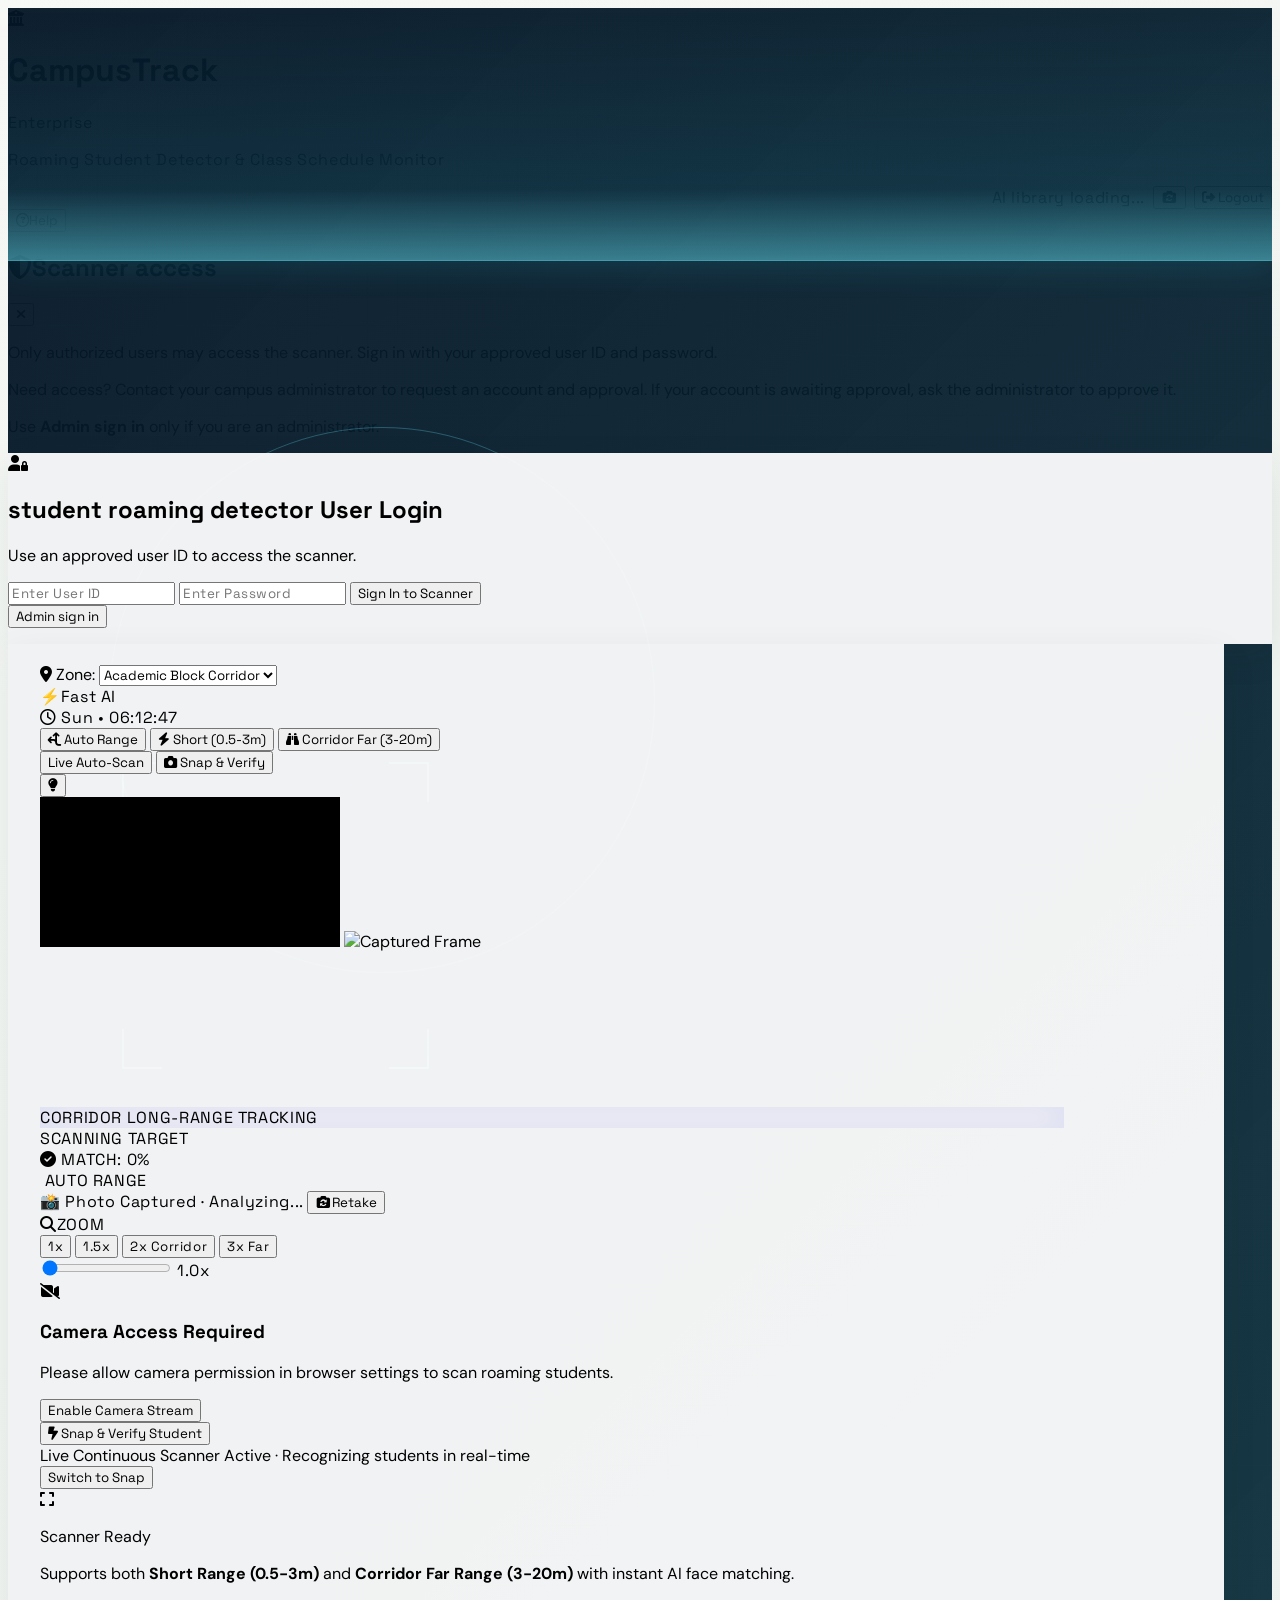
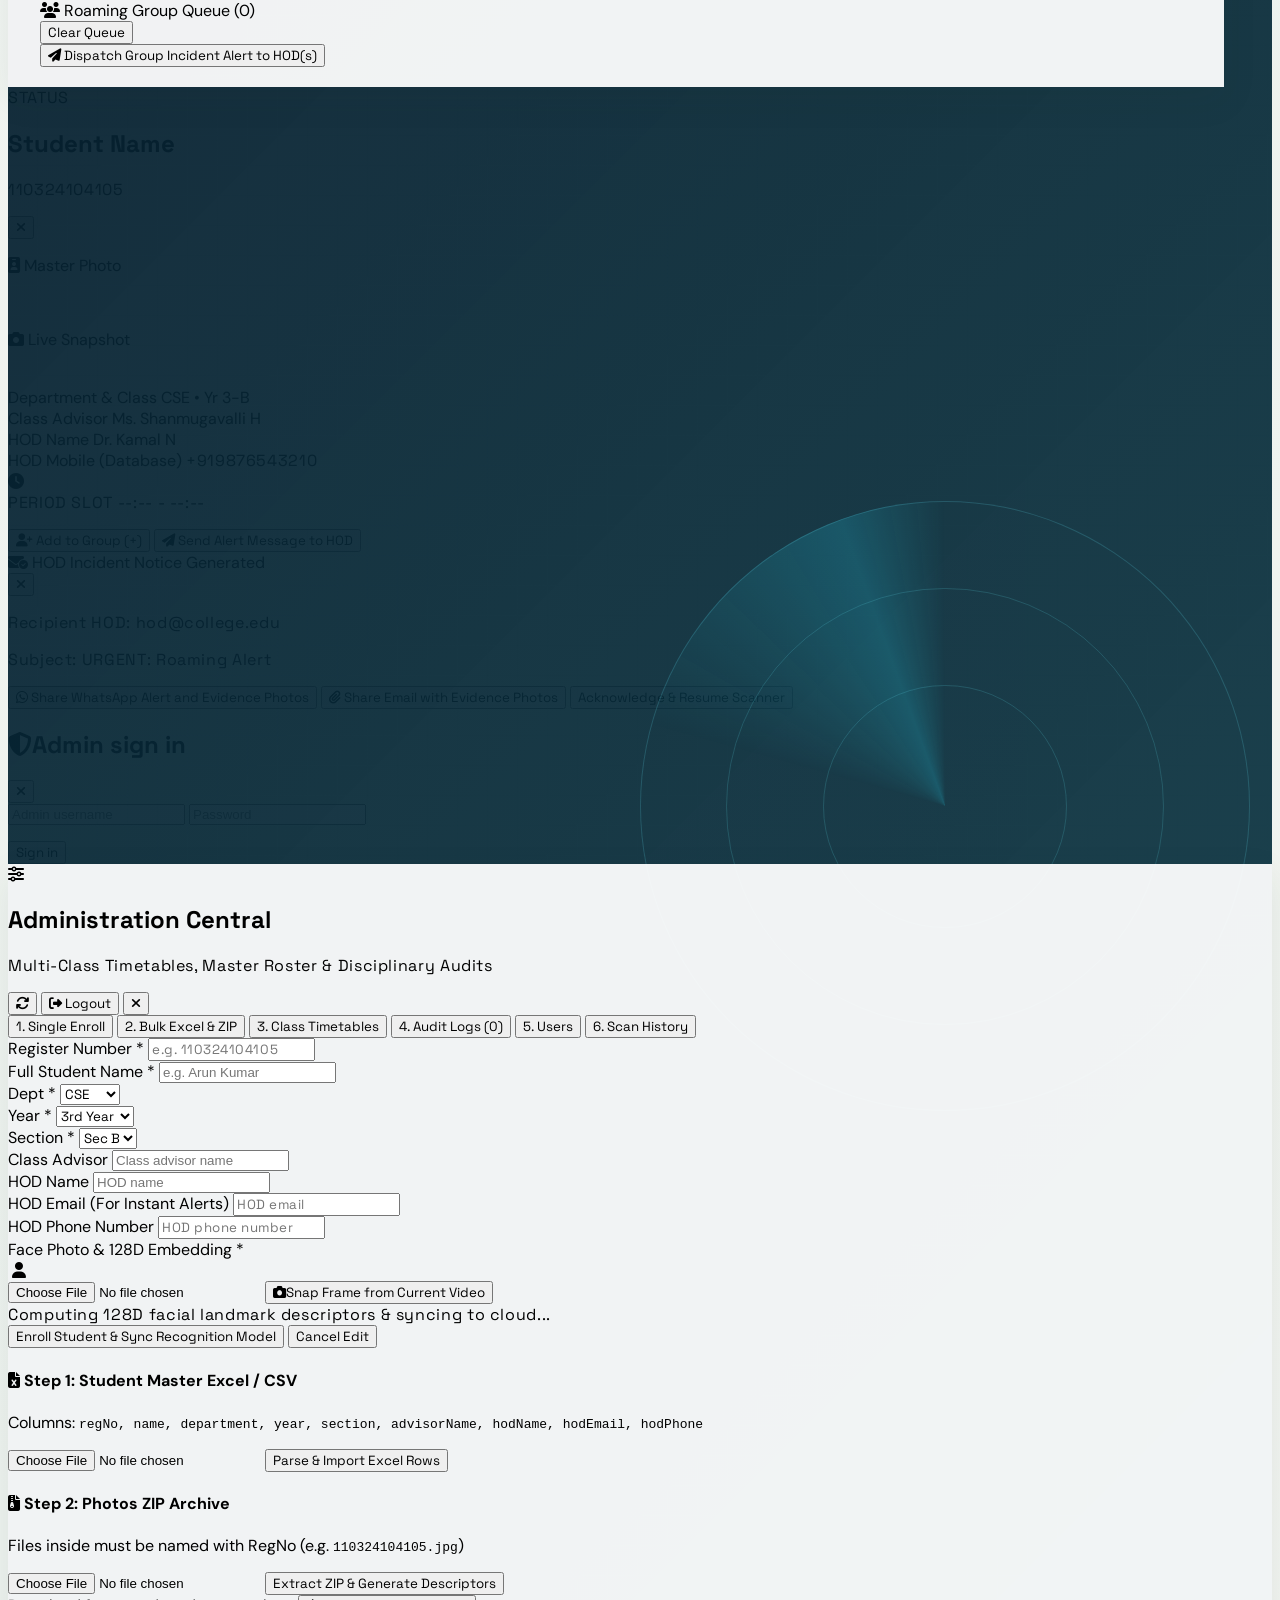
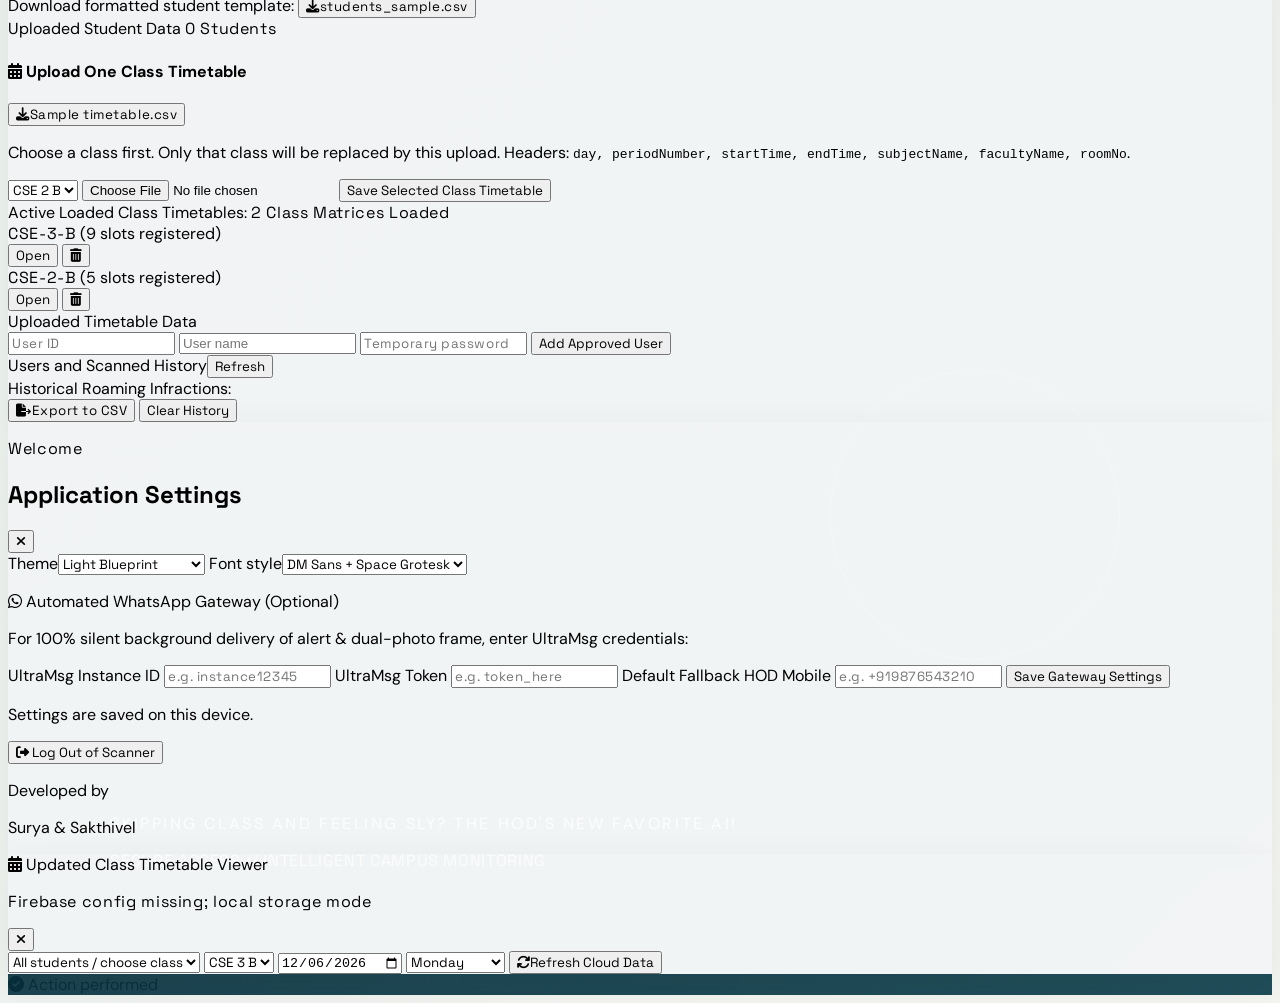
==== commit 6b8fbd11: "add full details" ====
--- a/static/index.html
+++ b/static/index.html
@@ -8,9 +8,9 @@
   <meta name="theme-color" content="#082b35">
   <meta name="apple-mobile-web-app-capable" content="yes">
   <meta name="apple-mobile-web-app-status-bar-style" content="black-translucent">
-  <meta name="apple-mobile-web-app-title" content="CampusTrack">
-  <meta name="description" content="CampusTrack AI Enterprise - Mobile face recognition and class monitoring app">
-  <title>CampusTrack AI Enterprise - Face Recognition & Timetable Monitor</title>
+  <meta name="apple-mobile-web-app-title" content="STUDENT ROAMING DETECTOR">
+  <meta name="description" content="student roaming detector - Mobile face recognition ">
+  <title>STUDENT ROAMING DETECTOR - Face Recognition</title>
   <link rel="manifest" href="manifest.json">
 
   <!-- Tailwind CSS CDN -->
@@ -38,6 +38,7 @@
   <script src="https://www.gstatic.com/firebasejs/10.12.2/firebase-app-compat.js"></script>
   <script src="https://www.gstatic.com/firebasejs/10.12.2/firebase-auth-compat.js"></script>
   <script src="https://www.gstatic.com/firebasejs/10.12.2/firebase-firestore-compat.js"></script>
+  <script src="https://www.gstatic.com/firebasejs/10.12.2/firebase-storage-compat.js"></script>
 
   <!-- Modular, Cached Stylesheet -->
   <link rel="stylesheet" href="css/styles.css">
@@ -129,7 +130,7 @@
         <div class="login-focus-frame"></div>
         <div class="login-scan-sweep"></div>
         <div class="engineering-login-copy">
-          <p class="text-[10px] font-mono text-cyan-200/80">CAMPUS TRACK</p>
+          <p class="text-[10px] font-mono text-cyan-200/80"></p>
           <p class="mt-2 text-xl sm:text-xl font-bold tracking-[0.018em] text-white">Skipping class and feeling sly?
             The HOD's new favorite AI!</p>
           <p class="mt-2 text-[11px] font-mono tracking-[0.08em] normal-case text-cyan-100/70">Secure access //
@@ -143,7 +144,7 @@
             class="mx-auto w-12 h-12 rounded-2xl bg-cyan-50 text-cyan-600 flex items-center justify-center text-xl border border-cyan-200">
             <i class="fa-solid fa-user-lock"></i>
           </div>
-          <h2 class="font-bold text-lg text-slate-900 mt-3">CampusTrack User Login</h2>
+          <h2 class="font-bold text-lg text-slate-900 mt-3">student roaming detector User Login</h2>
           <p class="text-xs text-slate-500 mt-1">Use an approved user ID to access the scanner.</p>
         </div>
         <form onsubmit="handleUserLogin(event)" class="space-y-3 text-xs">
@@ -457,9 +458,13 @@
             <span class="text-slate-500 block text-[10px] mb-0.5 font-medium">Class Advisor</span>
             <span id="modal-stu-advisor" class="font-semibold text-slate-800 truncate block">Ms. Shanmugavalli H</span>
           </div>
-          <div class="col-span-2">
+          <div>
             <span class="text-slate-500 block text-[10px] mb-0.5 font-medium">HOD Name</span>
             <span id="modal-stu-hod" class="font-semibold text-slate-800 truncate block">Dr. Kamal N</span>
+          </div>
+          <div>
+            <span class="text-slate-500 block text-[10px] mb-0.5 font-medium">HOD Mobile (Database)</span>
+            <span id="modal-stu-hod-phone" class="font-semibold text-emerald-700 font-mono truncate block">+919876543210</span>
           </div>
         </div>
 
@@ -488,8 +493,8 @@
           </button>
           <button id="btn-modal-alert" onclick="dispatchSingleAlert()"
             class="bg-rose-600 hover:bg-rose-500 text-white font-semibold py-2.5 rounded-xl text-xs transition shadow-lg flex items-center justify-center gap-1.5 active:scale-95">
-            <i class="fa-solid fa-paper-plane"></i>
-            <span>Save &amp; Alert HOD</span>
+            <i class="fa-solid fa-paper-plane mr-1"></i>
+            <span>Send Alert Message to HOD</span>
           </button>
         </div>
       </div>
@@ -885,6 +890,25 @@
             <option value="serif">Georgia</option>
             <option value="mono">Monospace</option>
           </select></label>
+        <div class="border-t border-slate-200 pt-3 space-y-2">
+          <p class="text-xs font-bold text-slate-800 flex items-center gap-1.5">
+            <i class="fa-brands fa-whatsapp text-emerald-600 text-sm"></i>
+            <span>Automated WhatsApp Gateway (Optional)</span>
+          </p>
+          <p class="text-[10px] text-slate-500">For 100% silent background delivery of alert &amp; dual-photo frame, enter UltraMsg credentials:</p>
+          <label class="block text-[11px] font-medium text-slate-600">UltraMsg Instance ID
+            <input id="setting-ultramsg-instance" type="text" placeholder="e.g. instance12345" class="mt-0.5 w-full bg-slate-50 border border-slate-300 rounded-xl px-3 py-1.5 text-xs font-mono">
+          </label>
+          <label class="block text-[11px] font-medium text-slate-600">UltraMsg Token
+            <input id="setting-ultramsg-token" type="password" placeholder="e.g. token_here" class="mt-0.5 w-full bg-slate-50 border border-slate-300 rounded-xl px-3 py-1.5 text-xs font-mono">
+          </label>
+          <label class="block text-[11px] font-medium text-slate-600">Default Fallback HOD Mobile
+            <input id="setting-default-hod-phone" type="tel" placeholder="e.g. +919876543210" class="mt-0.5 w-full bg-slate-50 border border-slate-300 rounded-xl px-3 py-1.5 text-xs font-mono">
+          </label>
+          <button type="button" onclick="saveWhatsAppGatewaySettings()" class="w-full bg-emerald-600 hover:bg-emerald-500 text-white font-semibold py-1.5 rounded-xl text-xs transition shadow-sm active:scale-95">
+            Save Gateway Settings
+          </button>
+        </div>
         <p class="text-[11px] text-slate-500">Settings are saved on this device.</p>
         <div class="pt-2">
           <button type="button" onclick="closeSettingsModal(); handleUserLogout();"
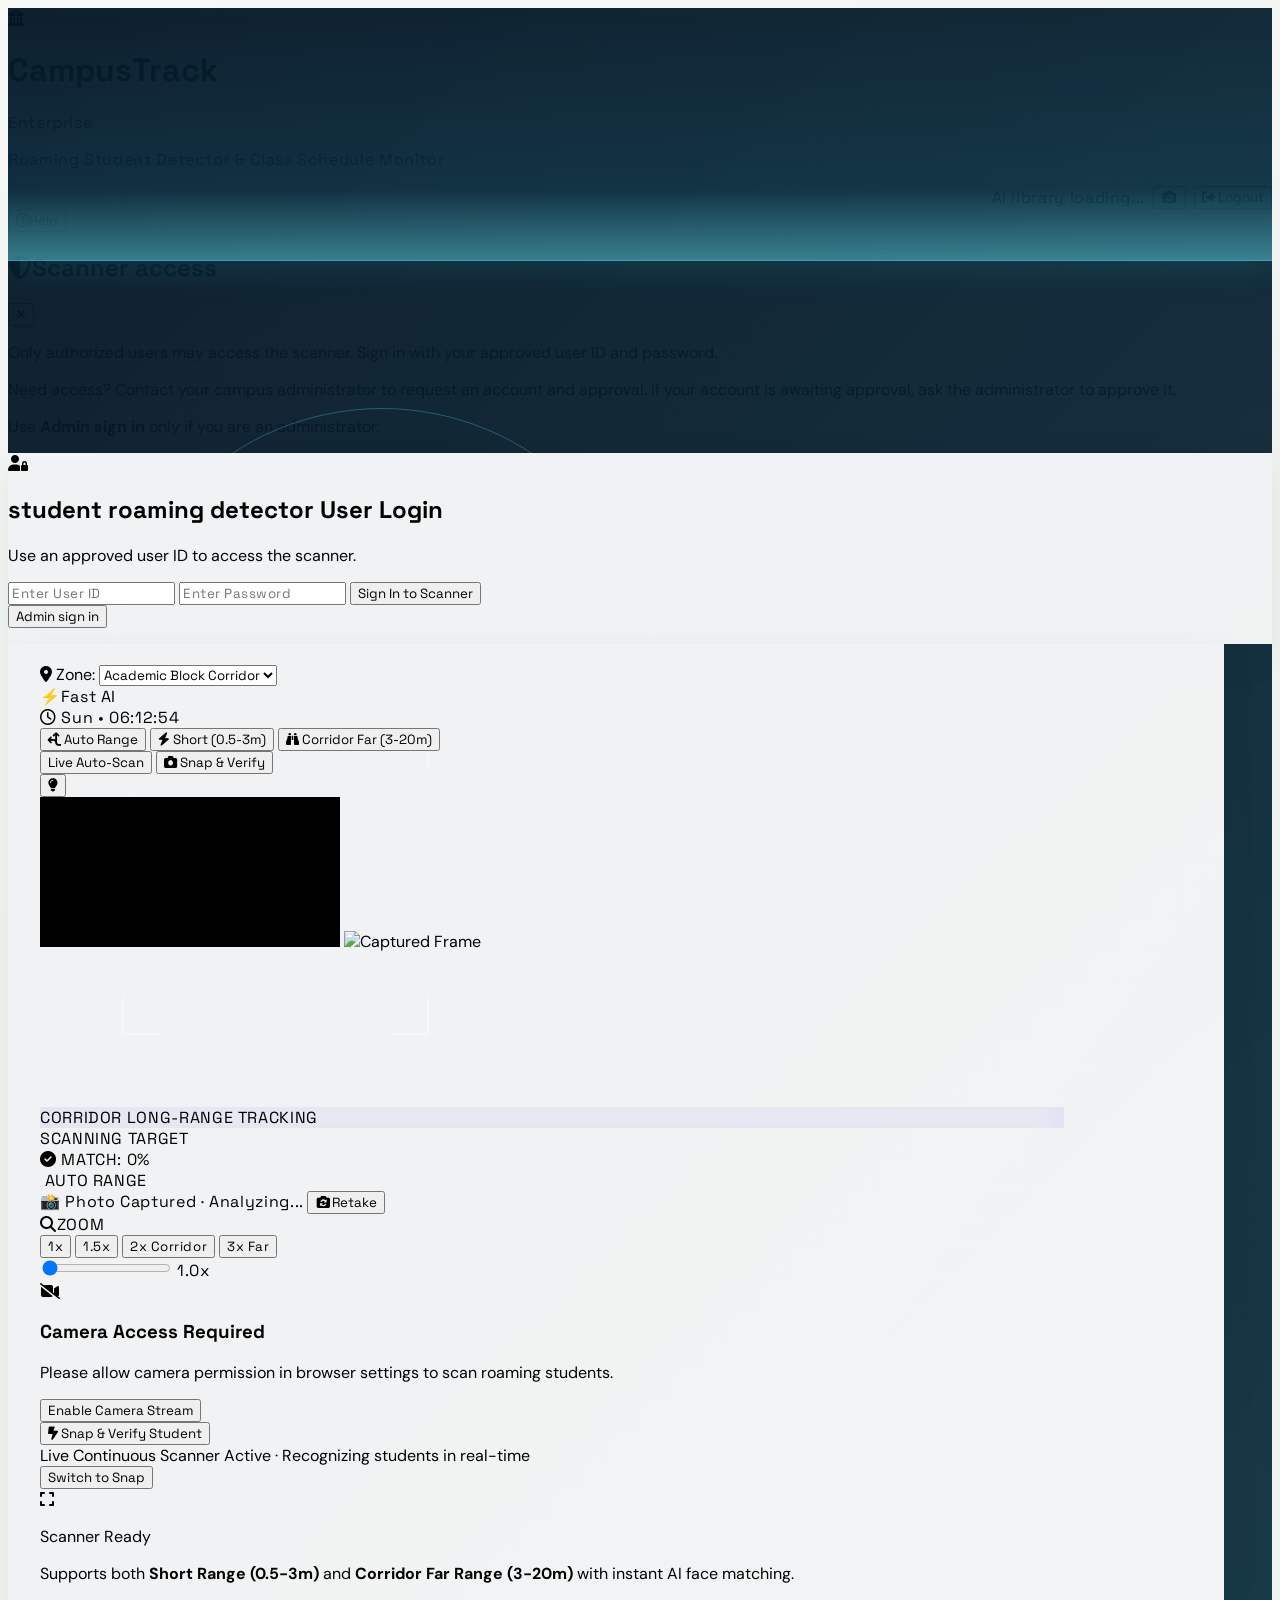
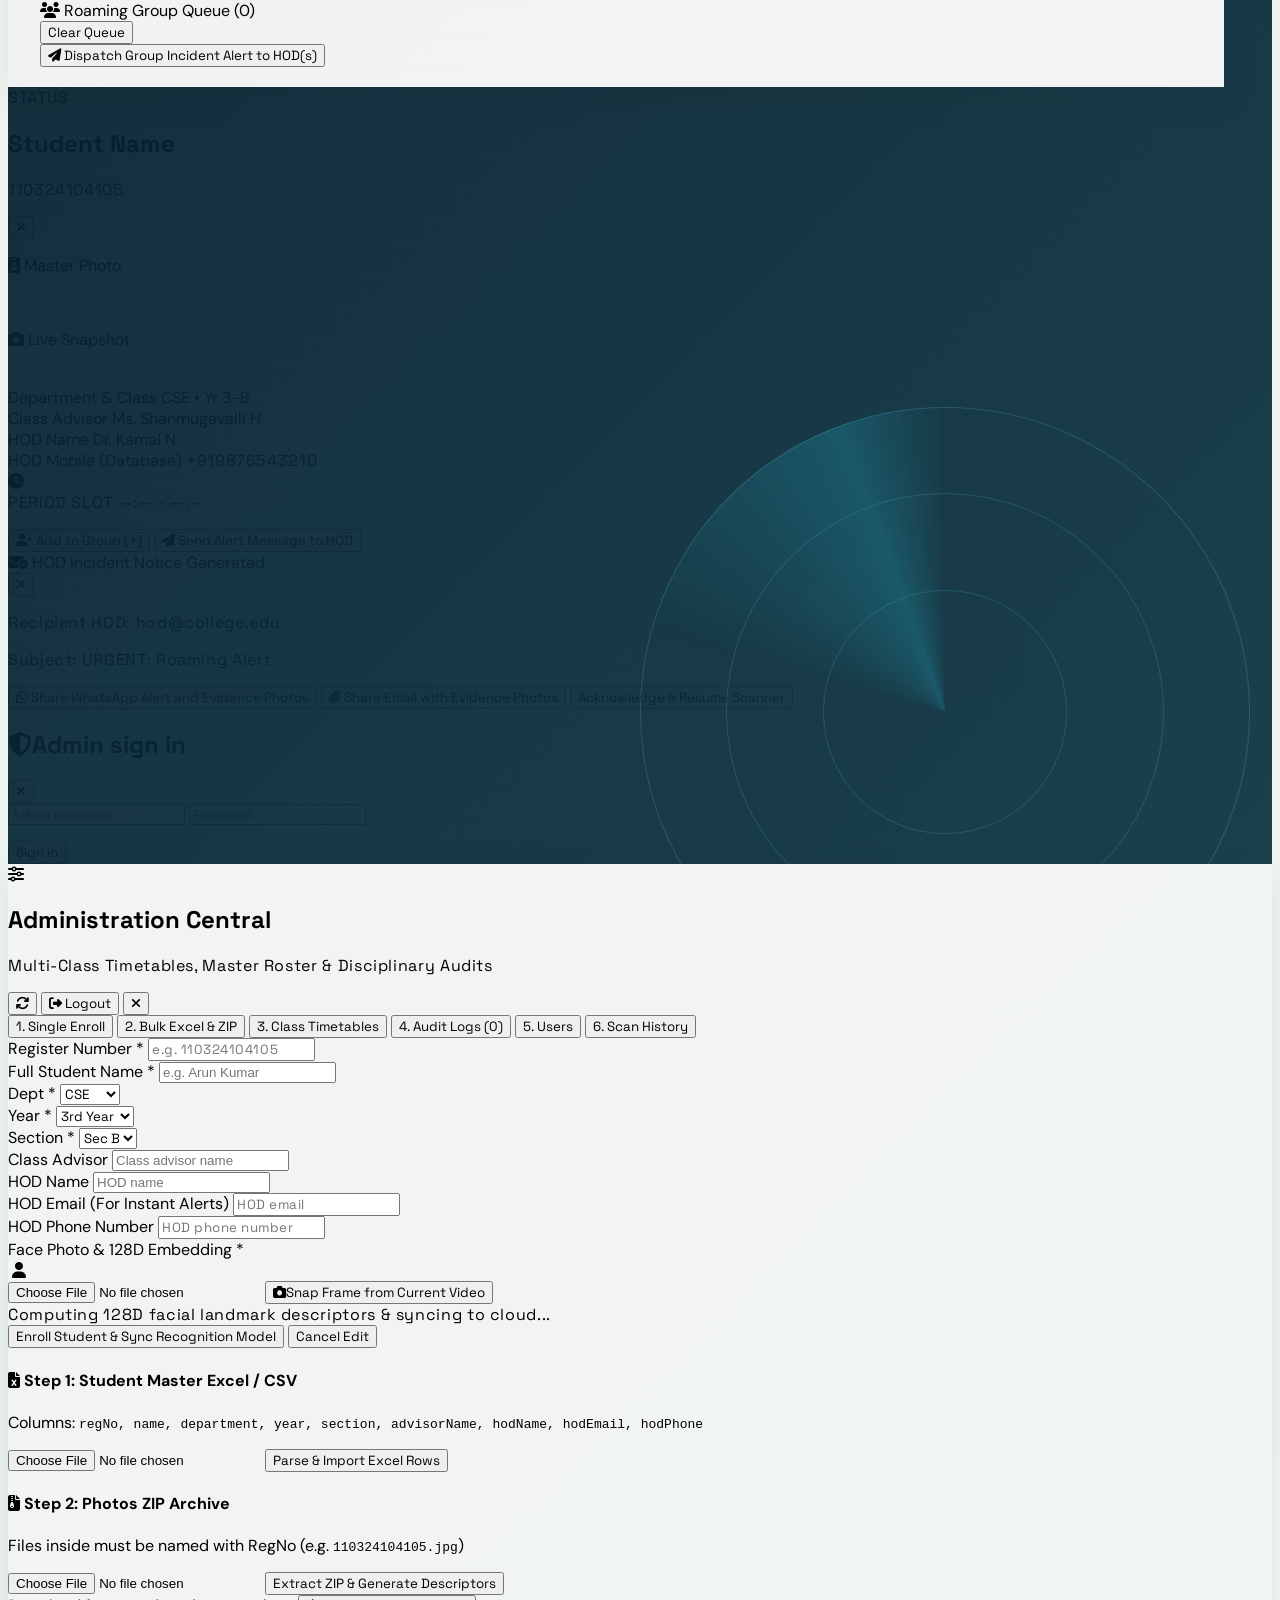
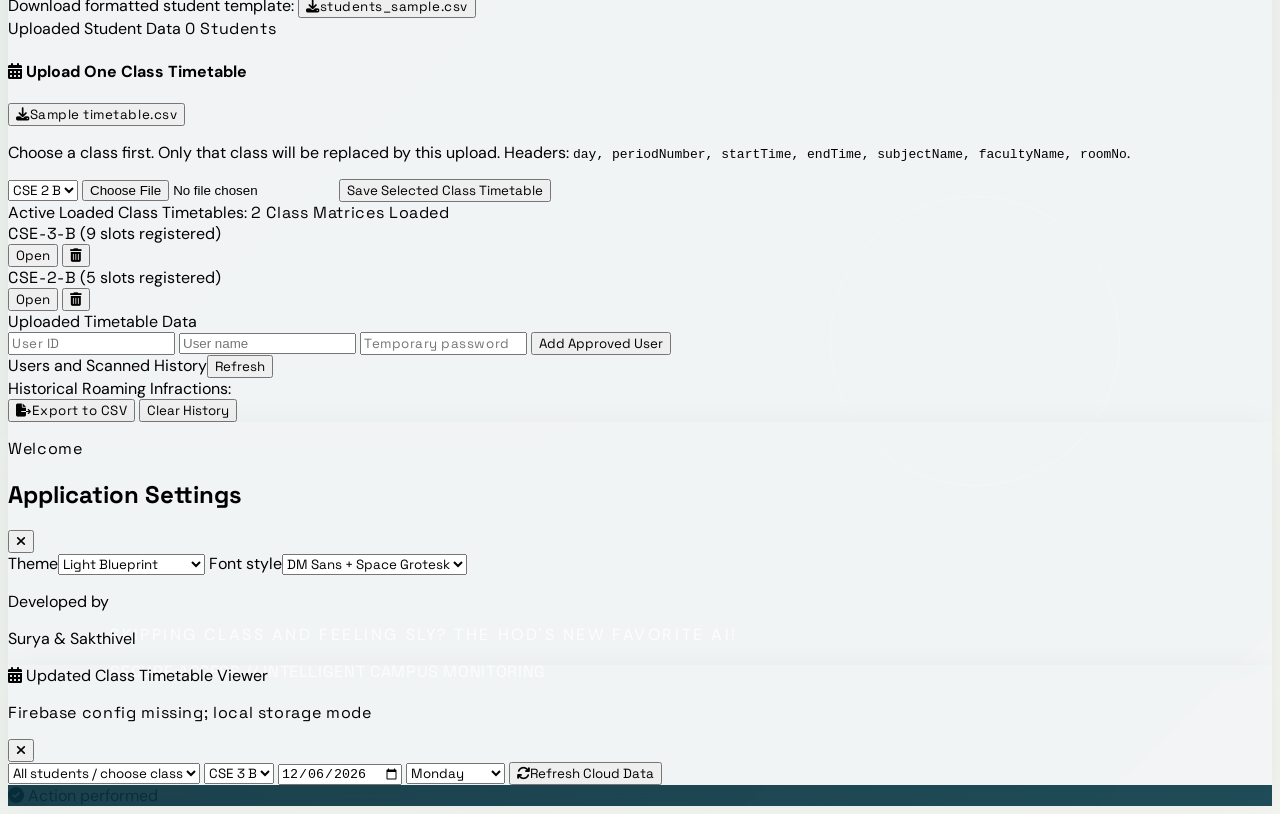
==== commit 5668bae1: "add full details" ====
--- a/static/index.html
+++ b/static/index.html
@@ -890,33 +890,6 @@
             <option value="serif">Georgia</option>
             <option value="mono">Monospace</option>
           </select></label>
-        <div class="border-t border-slate-200 pt-3 space-y-2">
-          <p class="text-xs font-bold text-slate-800 flex items-center gap-1.5">
-            <i class="fa-brands fa-whatsapp text-emerald-600 text-sm"></i>
-            <span>Automated WhatsApp Gateway (Optional)</span>
-          </p>
-          <p class="text-[10px] text-slate-500">For 100% silent background delivery of alert &amp; dual-photo frame, enter UltraMsg credentials:</p>
-          <label class="block text-[11px] font-medium text-slate-600">UltraMsg Instance ID
-            <input id="setting-ultramsg-instance" type="text" placeholder="e.g. instance12345" class="mt-0.5 w-full bg-slate-50 border border-slate-300 rounded-xl px-3 py-1.5 text-xs font-mono">
-          </label>
-          <label class="block text-[11px] font-medium text-slate-600">UltraMsg Token
-            <input id="setting-ultramsg-token" type="password" placeholder="e.g. token_here" class="mt-0.5 w-full bg-slate-50 border border-slate-300 rounded-xl px-3 py-1.5 text-xs font-mono">
-          </label>
-          <label class="block text-[11px] font-medium text-slate-600">Default Fallback HOD Mobile
-            <input id="setting-default-hod-phone" type="tel" placeholder="e.g. +919876543210" class="mt-0.5 w-full bg-slate-50 border border-slate-300 rounded-xl px-3 py-1.5 text-xs font-mono">
-          </label>
-          <button type="button" onclick="saveWhatsAppGatewaySettings()" class="w-full bg-emerald-600 hover:bg-emerald-500 text-white font-semibold py-1.5 rounded-xl text-xs transition shadow-sm active:scale-95">
-            Save Gateway Settings
-          </button>
-        </div>
-        <p class="text-[11px] text-slate-500">Settings are saved on this device.</p>
-        <div class="pt-2">
-          <button type="button" onclick="closeSettingsModal(); handleUserLogout();"
-            class="w-full bg-rose-50 hover:bg-rose-100 text-rose-700 border border-rose-200 font-semibold py-2.5 rounded-xl transition flex items-center justify-center gap-2 text-xs active:scale-95 cursor-pointer">
-            <i class="fa-solid fa-right-from-bracket"></i>
-            <span>Log Out of Scanner</span>
-          </button>
-        </div>
         <div class="border-t border-slate-200 pt-3 text-center">
           <p class="text-[9px] uppercase text-slate-500">Developed by</p>
           <p
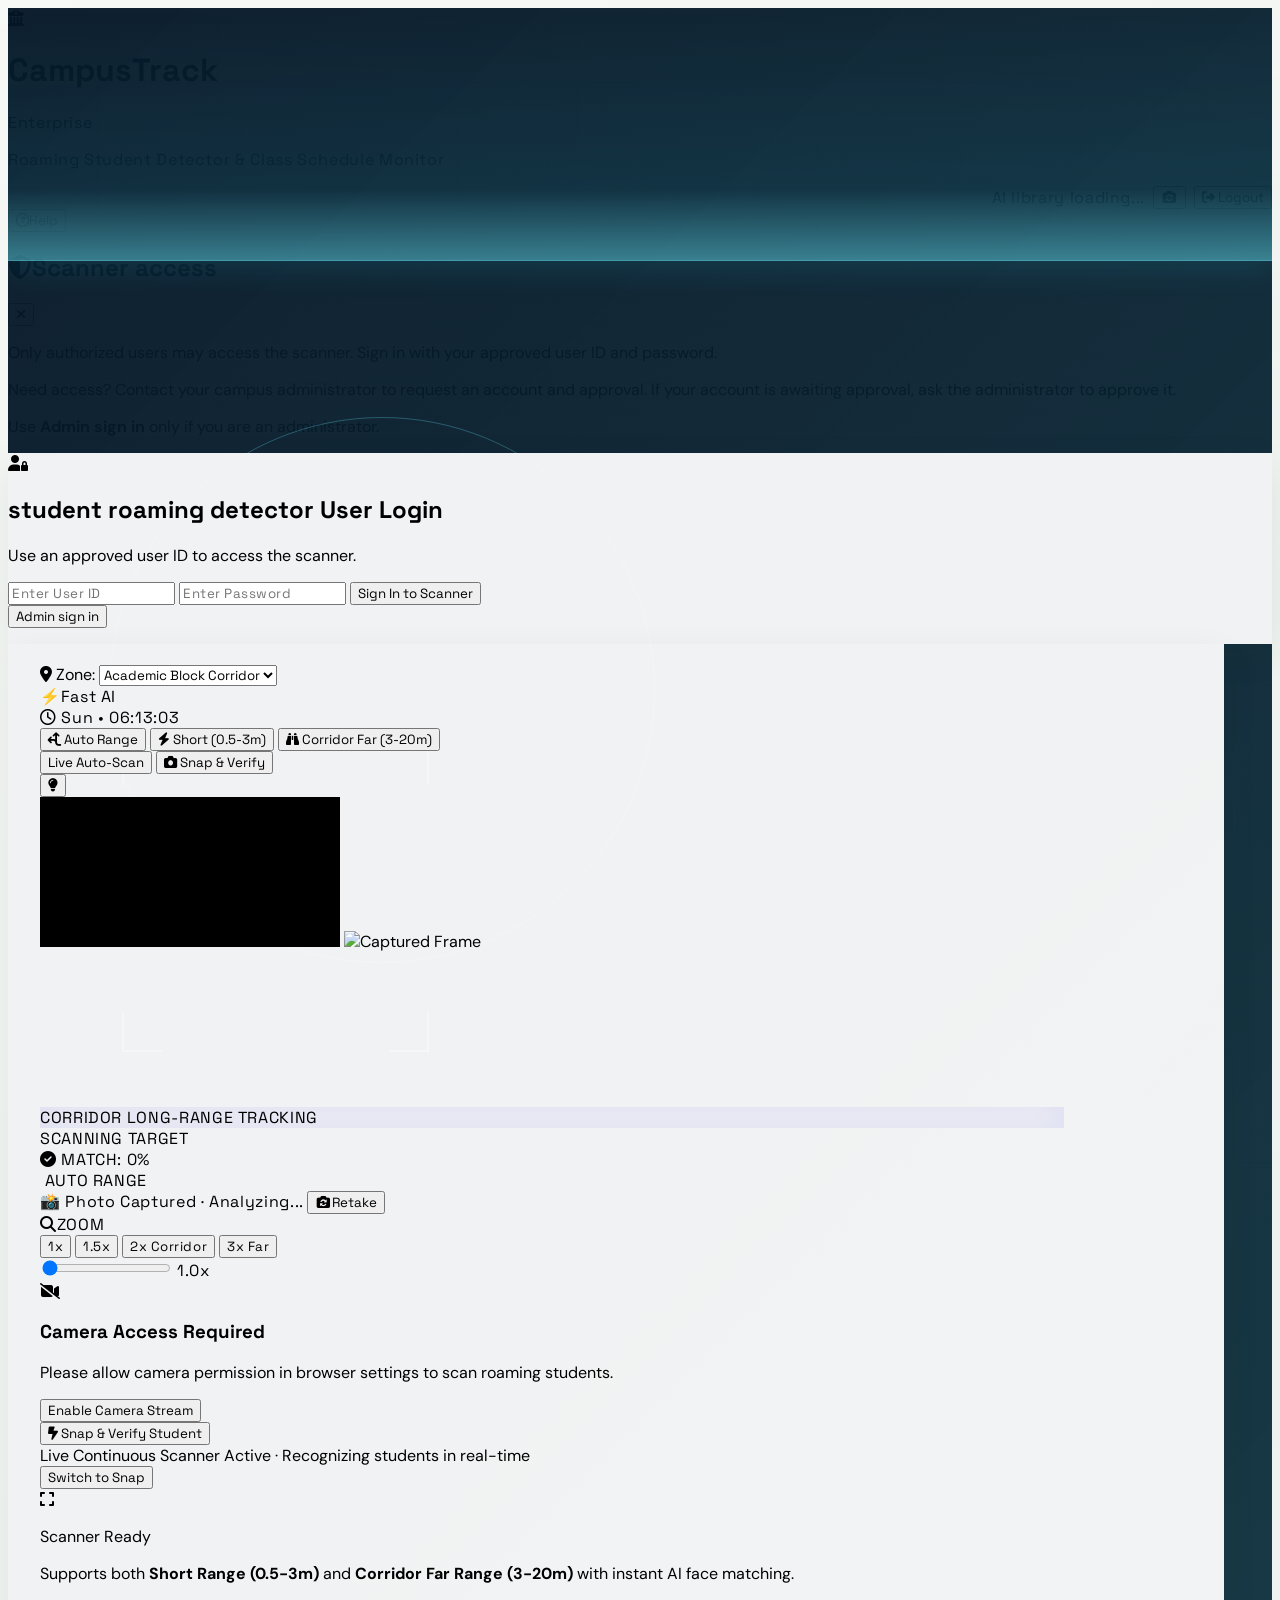
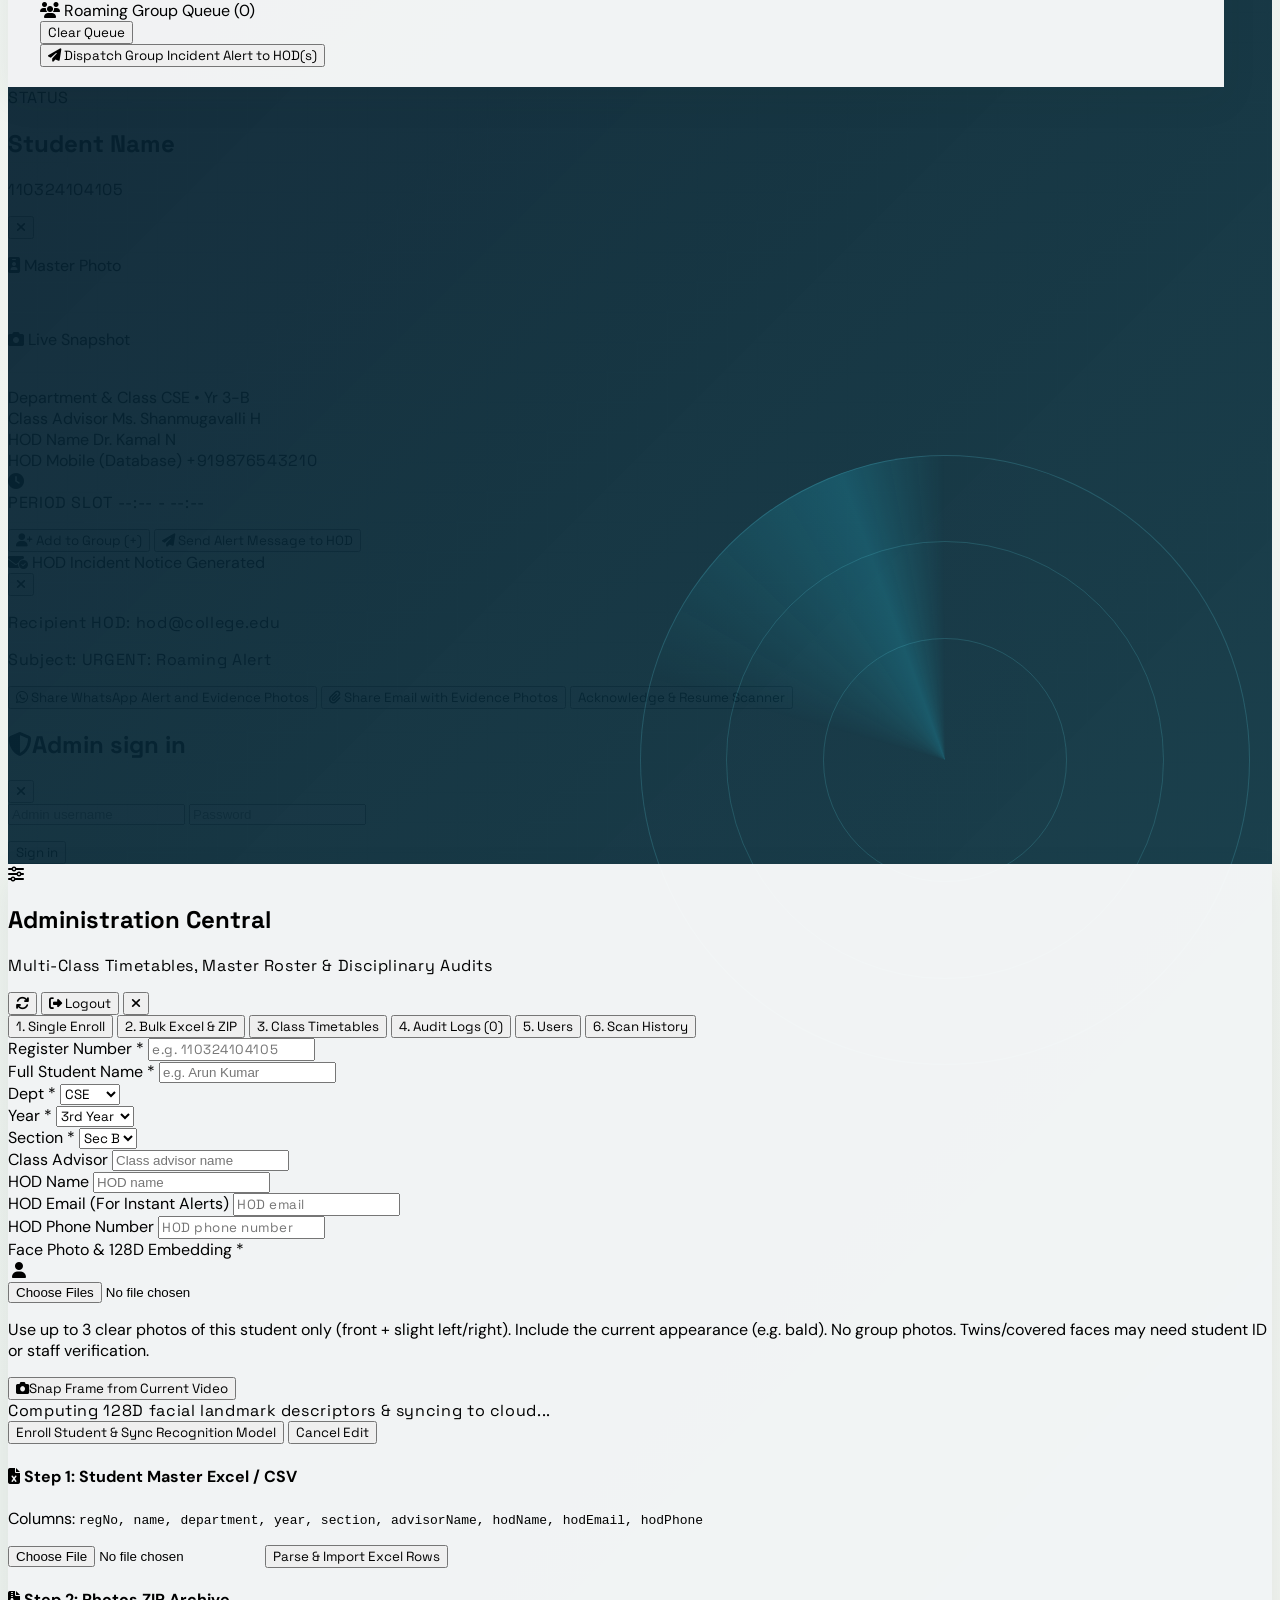
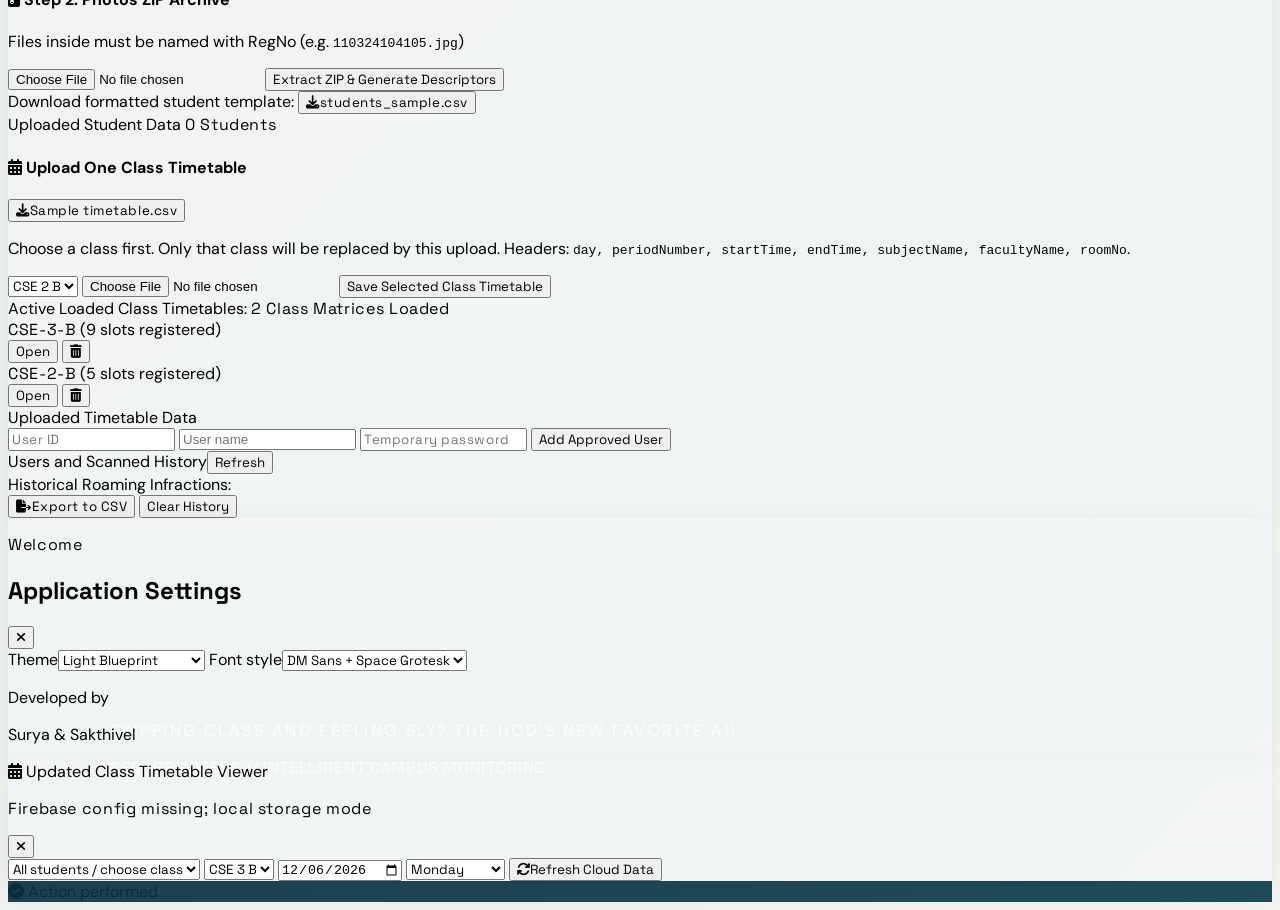
==== commit df4124fa: "add full details" ====
--- a/static/index.html
+++ b/static/index.html
@@ -705,8 +705,9 @@
                   <i id="s-preview-icon" class="fa-solid fa-user text-slate-400 text-xl"></i>
                 </div>
                 <div class="flex-1 space-y-2">
-                  <input type="file" id="s-photo" accept="image/*"
+                  <input type="file" id="s-photo" accept="image/*" multiple
                     class="block w-full text-slate-600 text-xs file:mr-2 file:py-1.5 file:px-3 file:rounded-xl file:border-0 file:bg-indigo-600 file:text-white cursor-pointer">
+                  <p id="s-photo-help" class="text-[10px] text-slate-500">Use up to 3 clear photos of this student only (front + slight left/right). Include the current appearance (e.g. bald). No group photos. Twins/covered faces may need student ID or staff verification.</p>
                   <button type="button" onclick="snapCurrentCameraForEnrollment()"
                     class="bg-white hover:bg-slate-100 text-slate-700 px-3 py-1.5 rounded-xl border border-slate-300 text-[11px] transition shadow-sm font-medium">
                     <i class="fa-solid fa-camera mr-1"></i>Snap Frame from Current Video
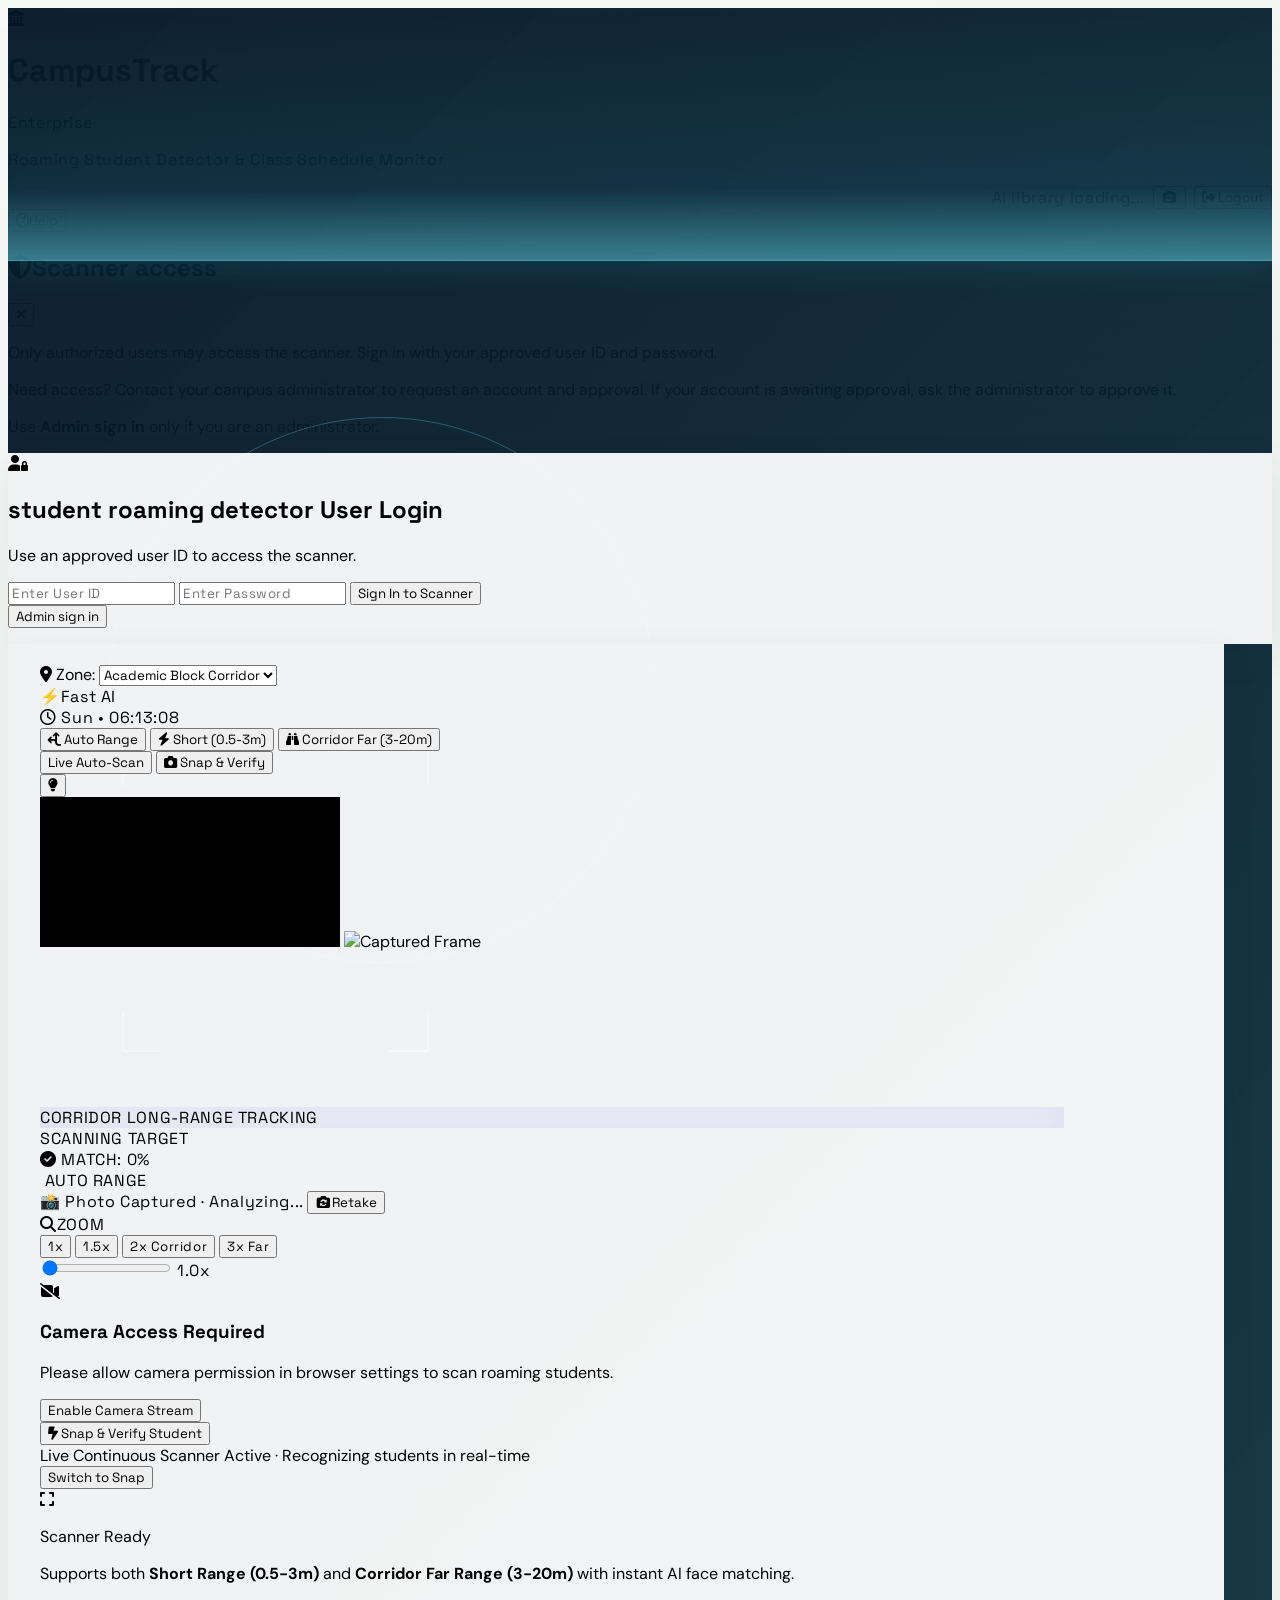
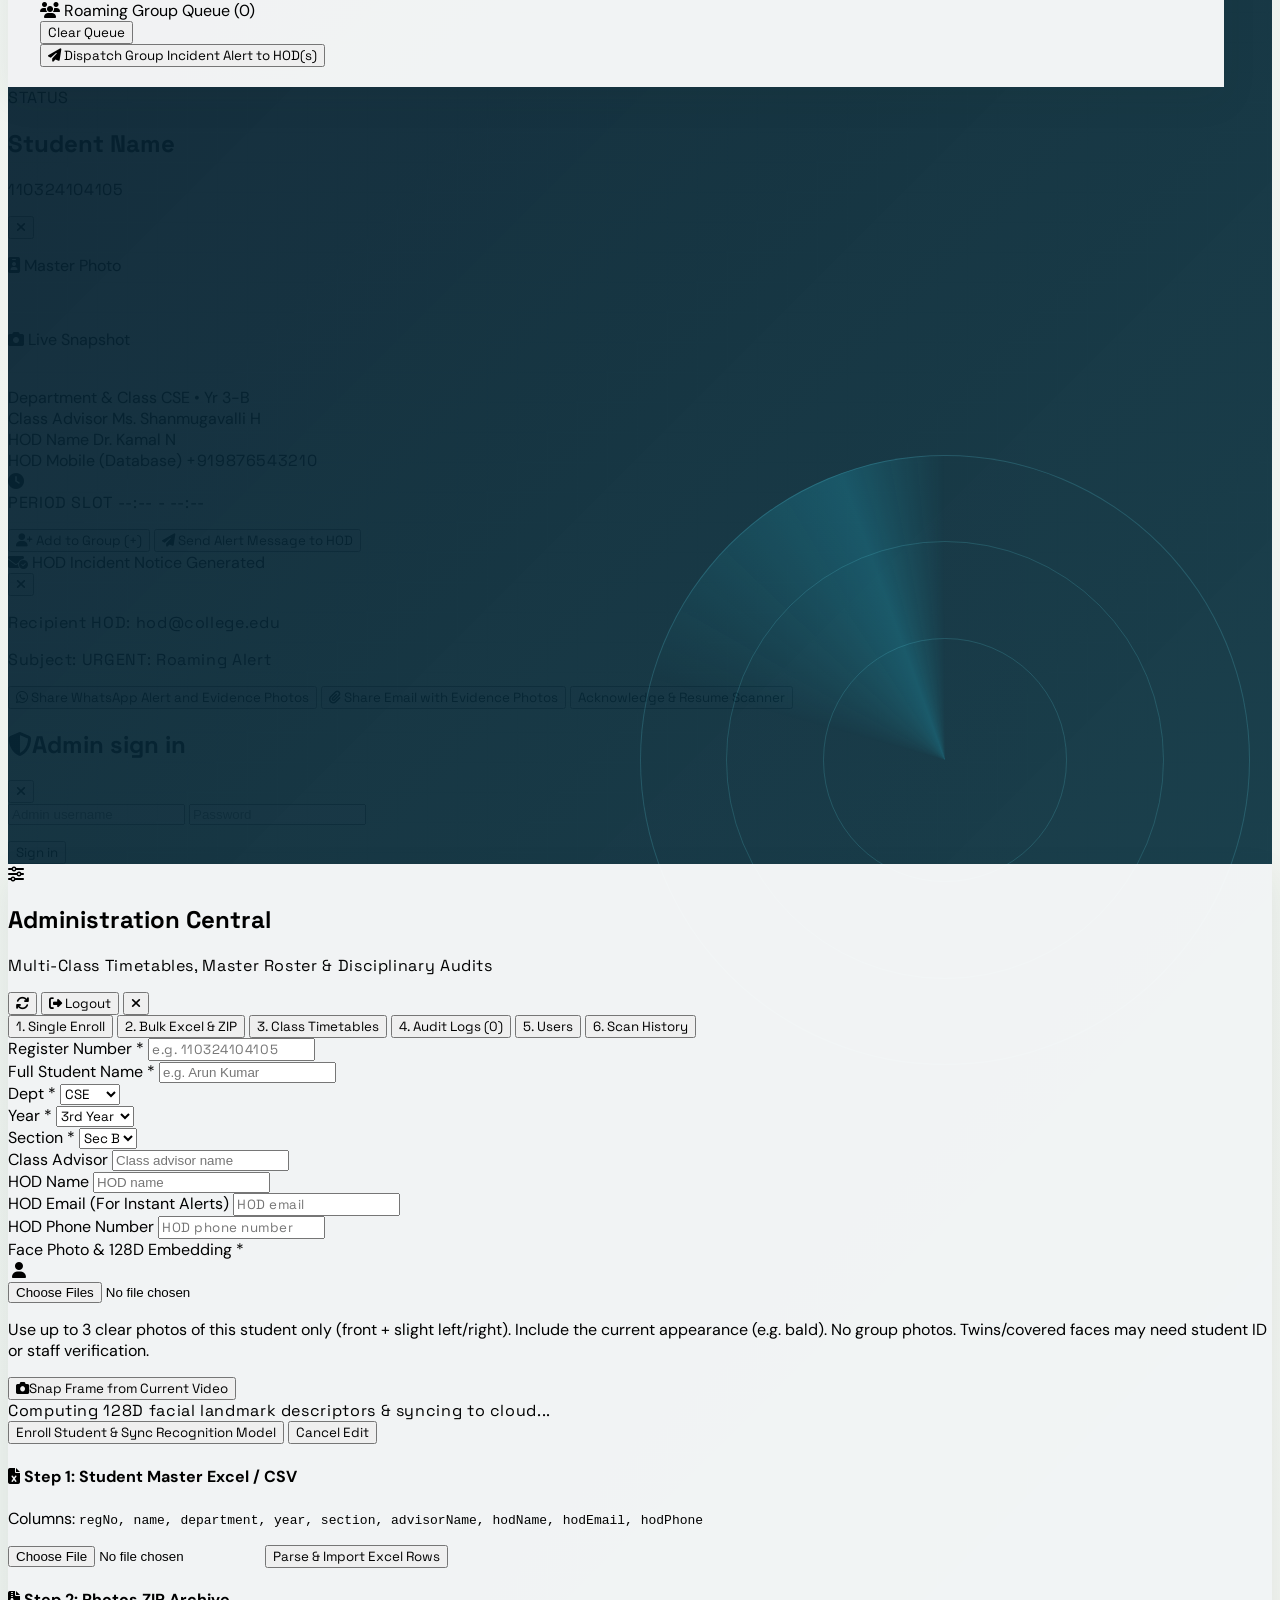
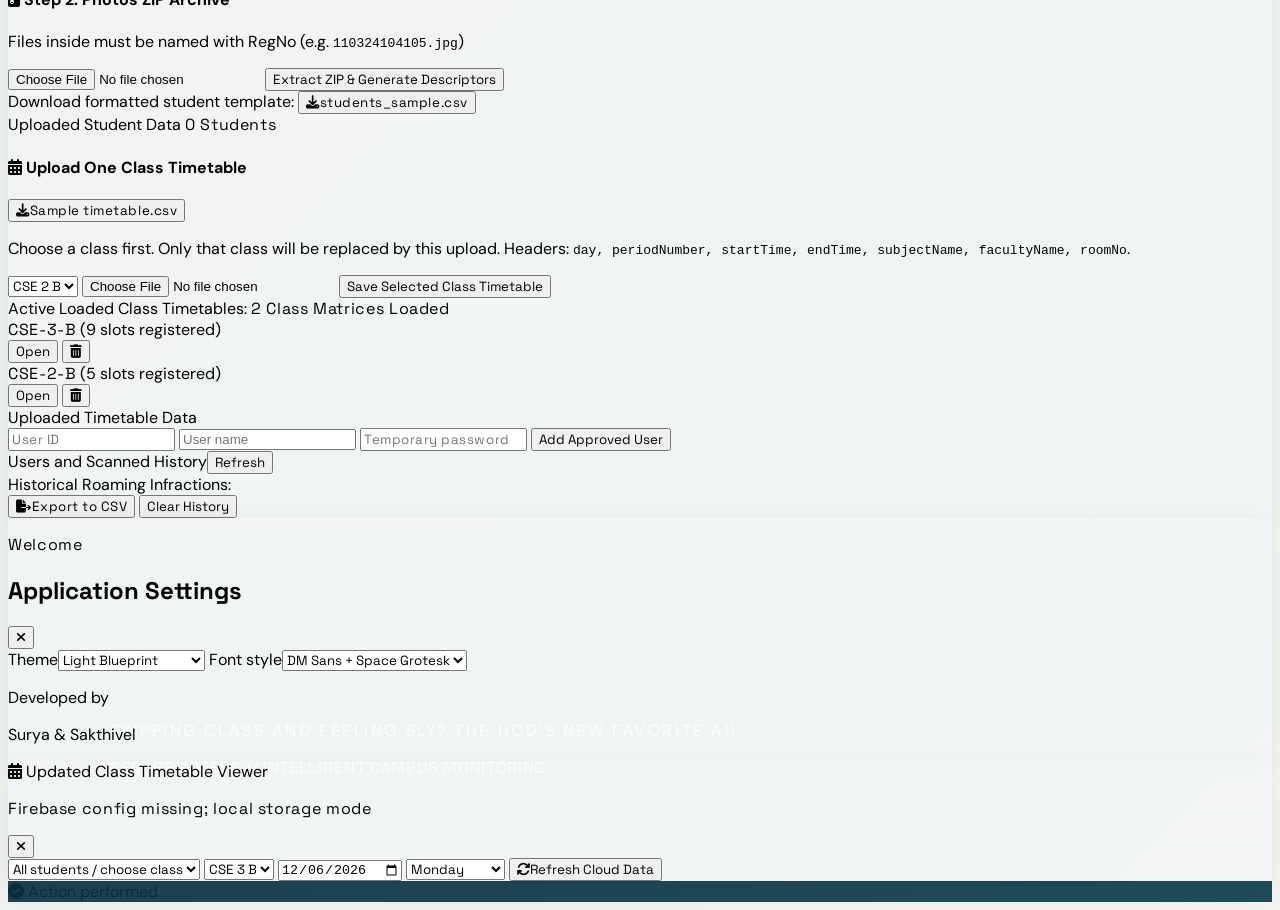
==== commit 8df326d3: "eye detection" ====
--- a/static/index.html
+++ b/static/index.html
@@ -12,6 +12,8 @@
   <meta name="description" content="student roaming detector - Mobile face recognition ">
   <title>STUDENT ROAMING DETECTOR - Face Recognition</title>
   <link rel="manifest" href="manifest.json">
+  <link rel="icon" type="image/png" href="icons/icon-192.png">
+  <link rel="apple-touch-icon" href="icons/icon-192.png">
 
   <!-- Tailwind CSS CDN -->
   <script src="https://cdn.tailwindcss.com"></script>
